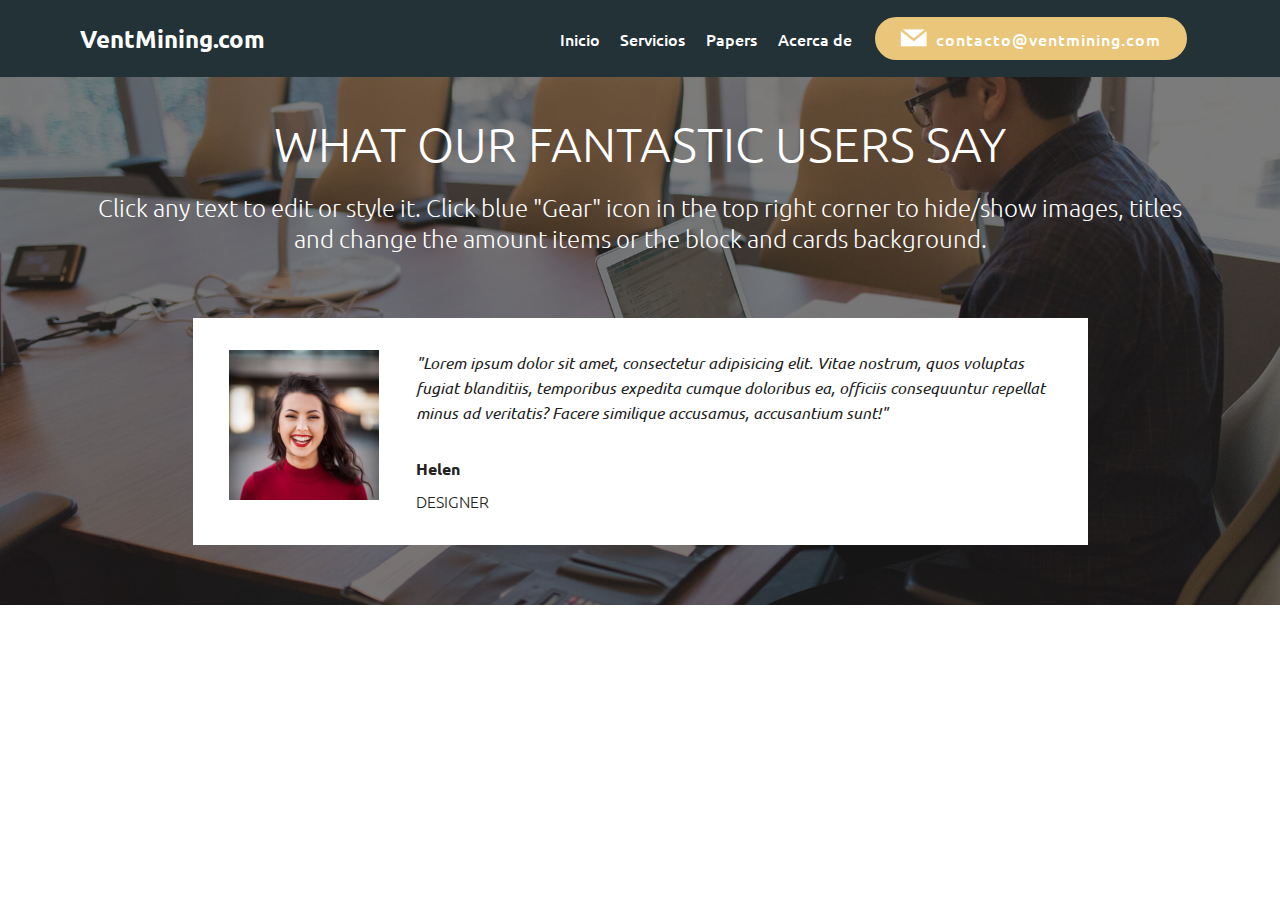
==== about.html @ c55f015b "create github pages" ====
<!DOCTYPE html>
<html  >
<head>
  <!-- Site made with Mobirise Website Builder v4.12.4, https://mobirise.com -->
  <meta charset="UTF-8">
  <meta http-equiv="X-UA-Compatible" content="IE=edge">
  <meta name="generator" content="Mobirise v4.12.4, mobirise.com">
  <meta name="viewport" content="width=device-width, initial-scale=1, minimum-scale=1">
  <link rel="shortcut icon" href="assets/images/logo2.png" type="image/x-icon">
  <meta name="description" content="Site Builder Description">
  
  
  <title>Acerca de</title>
  <link rel="stylesheet" href="assets/bootstrap/css/bootstrap.min.css">
  <link rel="stylesheet" href="assets/bootstrap/css/bootstrap-grid.min.css">
  <link rel="stylesheet" href="assets/bootstrap/css/bootstrap-reboot.min.css">
  <link rel="stylesheet" href="assets/tether/tether.min.css">
  <link rel="stylesheet" href="assets/dropdown/css/style.css">
  <link rel="stylesheet" href="assets/socicon/css/styles.css">
  <link rel="stylesheet" href="assets/theme/css/style.css">
  <link rel="preload" as="style" href="assets/mobirise/css/mbr-additional.css"><link rel="stylesheet" href="assets/mobirise/css/mbr-additional.css" type="text/css">
  
  
  
</head>
<body>
  <section class="menu cid-s4Kd18qFZy" once="menu" id="menu2-1b">

    

    <nav class="navbar navbar-expand beta-menu navbar-dropdown align-items-center navbar-toggleable-sm">
        <button class="navbar-toggler navbar-toggler-right" type="button" data-toggle="collapse" data-target="#navbarSupportedContent" aria-controls="navbarSupportedContent" aria-expanded="false" aria-label="Toggle navigation">
            <div class="hamburger">
                <span></span>
                <span></span>
                <span></span>
                <span></span>
            </div>
        </button>
        <div class="menu-logo">
            <div class="navbar-brand">
                
                <span class="navbar-caption-wrap"><a class="navbar-caption text-danger display-5" href="index.html">
                        VentMining.com</a></span>
            </div>
        </div>
        <div class="collapse navbar-collapse" id="navbarSupportedContent">
            <ul class="navbar-nav nav-dropdown" data-app-modern-menu="true"><li class="nav-item">
                    <a class="nav-link link text-white display-4" href="index.html" aria-expanded="false">
                        Inicio</a>
                </li><li class="nav-item"><a class="nav-link link text-white display-4" href="services.html" aria-expanded="false">
                        Servicios</a></li><li class="nav-item"><a class="nav-link link text-white display-4" href="page2.html" aria-expanded="false">
                        Papers</a></li><li class="nav-item"><a class="nav-link link text-white display-4" href="page3.html" aria-expanded="false">
                        Acerca de</a></li></ul>
            <div class="navbar-buttons mbr-section-btn"><a class="btn btn-sm btn-info display-4" href="mailto:cesguerrero@icloud.com"><span class="socicon socicon-mail mbr-iconfont mbr-iconfont-btn"></span>contacto@ventmining.com</a></div>
        </div>
    </nav>
</section>

<section class="engine"><a href="https://mobirise.info/s">bootstrap theme</a></section><section class="testimonials4 cid-s4YZxVuH2u" id="testimonials4-1f">

  

  <div class="mbr-overlay" style="opacity: 0.6; background-color: rgb(35, 35, 35);">
  </div>
  <div class="container">
    <h2 class="pb-3 mbr-fonts-style mbr-white align-center display-2">
        WHAT OUR FANTASTIC USERS SAY
    </h2>
    <h3 class="mbr-section-subtitle mbr-light pb-3 mbr-fonts-style mbr-white align-center display-5">
        Click any text to edit or style it. Click blue "Gear" icon in the top right corner to hide/show images, titles and change the amount items or the block and cards background.
    </h3>
    <div class="col-md-10 testimonials-container"> 
      

      
    <div class="testimonials-item">
        <div class="user row">
          <div class="col-lg-3 col-md-4">
            <div class="user_image">
              <img src="assets/images/face2.jpg">
            </div>
          </div>
          <div class="testimonials-caption col-lg-9 col-md-8">
            <div class="user_text ">
              <p class="mbr-fonts-style  display-7">
                 <em>"Lorem ipsum dolor sit amet, consectetur adipisicing elit. Vitae nostrum, quos voluptas fugiat blanditiis, temporibus expedita cumque doloribus ea, officiis consequuntur repellat minus ad veritatis? Facere similique accusamus, accusantium sunt!"</em>
              </p>
            </div>
            <div class="user_name mbr-bold mbr-fonts-style align-left pt-3 display-7">
                 Helen
            </div>
            <div class="user_desk mbr-light mbr-fonts-style align-left pt-2 display-7">
                 DESIGNER
            </div>
          </div>
        </div>
      </div></div>
  </div>
</section>


  <script src="assets/web/assets/jquery/jquery.min.js"></script>
  <script src="assets/popper/popper.min.js"></script>
  <script src="assets/bootstrap/js/bootstrap.min.js"></script>
  <script src="assets/tether/tether.min.js"></script>
  <script src="assets/smoothscroll/smooth-scroll.js"></script>
  <script src="assets/dropdown/js/nav-dropdown.js"></script>
  <script src="assets/dropdown/js/navbar-dropdown.js"></script>
  <script src="assets/touchswipe/jquery.touch-swipe.min.js"></script>
  <script src="assets/theme/js/script.js"></script>
  
  
</body>
</html>
---- assets/dropdown/css/style.css ----
.navbar-dropdown {
  left: 0;
  padding: 0;
  position: absolute;
  right: 0;
  top: 0;
  transition: all 0.45s ease;
  z-index: 1030;
  background: #282828; }
  .navbar-dropdown .navbar-logo {
    margin-right: 0.8rem;
    transition: margin 0.3s ease-in-out;
    vertical-align: middle; }
    .navbar-dropdown .navbar-logo img {
      height: 3.125rem;
      transition: all 0.3s ease-in-out; }
    .navbar-dropdown .navbar-logo.mbr-iconfont {
      font-size: 3.125rem;
      line-height: 3.125rem; }
  .navbar-dropdown .navbar-caption {
    font-weight: 700;
    white-space: normal;
    vertical-align: -4px;
    line-height: 3.125rem !important; }
    .navbar-dropdown .navbar-caption, .navbar-dropdown .navbar-caption:hover {
      color: inherit;
      text-decoration: none; }
  .navbar-dropdown .mbr-iconfont + .navbar-caption {
    vertical-align: -1px; }
  .navbar-dropdown.navbar-fixed-top {
    position: fixed; }
  .navbar-dropdown .navbar-brand span {
    vertical-align: -4px; }
  .navbar-dropdown.bg-color.transparent {
    background: none; }
  .navbar-dropdown.navbar-short .navbar-brand {
    padding: 0.625rem 0; }
    .navbar-dropdown.navbar-short .navbar-brand span {
      vertical-align: -1px; }
  .navbar-dropdown.navbar-short .navbar-caption {
    line-height: 2.375rem !important;
    vertical-align: -2px; }
  .navbar-dropdown.navbar-short .navbar-logo {
    margin-right: 0.5rem; }
    .navbar-dropdown.navbar-short .navbar-logo img {
      height: 2.375rem; }
    .navbar-dropdown.navbar-short .navbar-logo.mbr-iconfont {
      font-size: 2.375rem;
      line-height: 2.375rem; }
  .navbar-dropdown.navbar-short .mbr-table-cell {
    height: 3.625rem; }
  .navbar-dropdown .navbar-close {
    left: 0.6875rem;
    position: fixed;
    top: 0.75rem;
    z-index: 1000; }
  .navbar-dropdown .hamburger-icon {
    content: "";
    display: inline-block;
    vertical-align: middle;
    width: 16px;
    -webkit-box-shadow: 0 -6px 0 1px #282828,0 0 0 1px #282828,0 6px 0 1px #282828;
    -moz-box-shadow: 0 -6px 0 1px #282828,0 0 0 1px #282828,0 6px 0 1px #282828;
    box-shadow: 0 -6px 0 1px #282828,0 0 0 1px #282828,0 6px 0 1px #282828; }

.dropdown-menu .dropdown-toggle[data-toggle="dropdown-submenu"]::after {
  border-bottom: 0.35em solid transparent;
  border-left: 0.35em solid;
  border-right: 0;
  border-top: 0.35em solid transparent;
  margin-left: 0.3rem; }

.dropdown-menu .dropdown-item:focus {
  outline: 0; }

.nav-dropdown {
  font-size: 0.75rem;
  font-weight: 500;
  height: auto !important; }
  .nav-dropdown .nav-btn {
    padding-left: 1rem; }
  .nav-dropdown .link {
    margin: .667em 1.667em;
    font-weight: 500;
    padding: 0;
    transition: color .2s ease-in-out; }
    .nav-dropdown .link.dropdown-toggle {
      margin-right: 2.583em; }
      .nav-dropdown .link.dropdown-toggle::after {
        margin-left: .25rem;
        border-top: 0.35em solid;
        border-right: 0.35em solid transparent;
        border-left: 0.35em solid transparent;
        border-bottom: 0; }
      .nav-dropdown .link.dropdown-toggle[aria-expanded="true"] {
        margin: 0;
        padding: 0.667em 3.263em  0.667em 1.667em; }
  .nav-dropdown .link::after,
  .nav-dropdown .dropdown-item::after {
    color: inherit; }
  .nav-dropdown .btn {
    font-size: 0.75rem;
    font-weight: 700;
    letter-spacing: 0;
    margin-bottom: 0;
    padding-left: 1.25rem;
    padding-right: 1.25rem; }
  .nav-dropdown .dropdown-menu {
    border-radius: 0;
    border: 0;
    left: 0;
    margin: 0;
    padding-bottom: 1.25rem;
    padding-top: 1.25rem;
    position: relative; }
  .nav-dropdown .dropdown-submenu {
    margin-left: 0.125rem;
    top: 0; }
  .nav-dropdown .dropdown-item {
    font-weight: 500;
    line-height: 2;
    padding: 0.3846em 4.615em 0.3846em 1.5385em;
    position: relative;
    transition: color .2s ease-in-out, background-color .2s ease-in-out; }
    .nav-dropdown .dropdown-item::after {
      margin-top: -0.3077em;
      position: absolute;
      right: 1.1538em;
      top: 50%; }
    .nav-dropdown .dropdown-item:focus, .nav-dropdown .dropdown-item:hover {
      background: none; }

@media (max-width: 767px) {
  .nav-dropdown.navbar-toggleable-sm {
    bottom: 0;
    display: none;
    left: 0;
    overflow-x: hidden;
    position: fixed;
    top: 0;
    transform: translateX(-100%);
    -ms-transform: translateX(-100%);
    -webkit-transform: translateX(-100%);
    width: 18.75rem;
    z-index: 999; } }
.nav-dropdown.navbar-toggleable-xl {
  bottom: 0;
  display: none;
  left: 0;
  overflow-x: hidden;
  position: fixed;
  top: 0;
  transform: translateX(-100%);
  -ms-transform: translateX(-100%);
  -webkit-transform: translateX(-100%);
  width: 18.75rem;
  z-index: 999; }

.nav-dropdown-sm {
  display: block !important;
  overflow-x: hidden;
  overflow: auto;
  padding-top: 3.875rem; }
  .nav-dropdown-sm::after {
    content: "";
    display: block;
    height: 3rem;
    width: 100%; }
  .nav-dropdown-sm.collapse.in ~ .navbar-close {
    display: block !important; }
  .nav-dropdown-sm.collapsing, .nav-dropdown-sm.collapse.in {
    transform: translateX(0);
    -ms-transform: translateX(0);
    -webkit-transform: translateX(0);
    transition: all 0.25s ease-out;
    -webkit-transition: all 0.25s ease-out;
    background: #282828; }
  .nav-dropdown-sm.collapsing[aria-expanded="false"] {
    transform: translateX(-100%);
    -ms-transform: translateX(-100%);
    -webkit-transform: translateX(-100%); }
  .nav-dropdown-sm .nav-item {
    display: block;
    margin-left: 0 !important;
    padding-left: 0; }
  .nav-dropdown-sm .link,
  .nav-dropdown-sm .dropdown-item {
    border-top: 1px dotted rgba(255, 255, 255, 0.1);
    font-size: 0.8125rem;
    line-height: 1.6;
    margin: 0 !important;
    padding: 0.875rem 2.4rem 0.875rem 1.5625rem !important;
    position: relative;
    white-space: normal; }
    .nav-dropdown-sm .link:focus, .nav-dropdown-sm .link:hover,
    .nav-dropdown-sm .dropdown-item:focus,
    .nav-dropdown-sm .dropdown-item:hover {
      background: rgba(0, 0, 0, 0.2) !important;
      color: #c0a375; }
  .nav-dropdown-sm .nav-btn {
    position: relative;
    padding: 1.5625rem 1.5625rem 0 1.5625rem; }
    .nav-dropdown-sm .nav-btn::before {
      border-top: 1px dotted rgba(255, 255, 255, 0.1);
      content: "";
      left: 0;
      position: absolute;
      top: 0;
      width: 100%; }
    .nav-dropdown-sm .nav-btn + .nav-btn {
      padding-top: 0.625rem; }
      .nav-dropdown-sm .nav-btn + .nav-btn::before {
        display: none; }
  .nav-dropdown-sm .btn {
    padding: 0.625rem 0; }
  .nav-dropdown-sm .dropdown-toggle[data-toggle="dropdown-submenu"]::after {
    margin-left: .25rem;
    border-top: 0.35em solid;
    border-right: 0.35em solid transparent;
    border-left: 0.35em solid transparent;
    border-bottom: 0; }
  .nav-dropdown-sm .dropdown-toggle[data-toggle="dropdown-submenu"][aria-expanded="true"]::after {
    border-top: 0;
    border-right: 0.35em solid transparent;
    border-left: 0.35em solid transparent;
    border-bottom: 0.35em solid; }
  .nav-dropdown-sm .dropdown-menu {
    margin: 0;
    padding: 0;
    position: relative;
    top: 0;
    left: 0;
    width: 100%;
    border: 0;
    float: none;
    border-radius: 0;
    background: none; }
  .nav-dropdown-sm .dropdown-submenu {
    left: 100%;
    margin-left: 0.125rem;
    margin-top: -1.25rem;
    top: 0; }

.navbar-toggleable-sm .nav-dropdown .dropdown-menu {
  position: absolute; }

.navbar-toggleable-sm .nav-dropdown .dropdown-submenu {
  left: 100%;
  margin-left: 0.125rem;
  margin-top: -1.25rem;
  top: 0; }

.navbar-toggleable-sm.opened .nav-dropdown .dropdown-menu {
  position: relative; }

.navbar-toggleable-sm.opened .nav-dropdown .dropdown-submenu {
  left: 0;
  margin-left: 00rem;
  margin-top: 0rem;
  top: 0; }

.is-builder .nav-dropdown.collapsing {
  transition: none !important; }

/*# sourceMappingURL=style.css.map */
---- assets/socicon/css/styles.css ----
@charset "UTF-8";

@font-face {
  font-family: 'Socicon';
  src:  url('../fonts/socicon.eot');
  src:  url('../fonts/socicon.eot?#iefix') format('embedded-opentype'),
    url('../fonts/socicon.woff2') format('woff2'),
    url('../fonts/socicon.ttf') format('truetype'),
    url('../fonts/socicon.woff') format('woff'),
    url('../fonts/socicon.svg#socicon') format('svg');
  font-weight: normal;
  font-style: normal;
}

[data-icon]:before {
  font-family: "socicon" !important;
  content: attr(data-icon);
  font-style: normal !important;
  font-weight: normal !important;
  font-variant: normal !important;
  text-transform: none !important;
  speak: none;
  line-height: 1;
  -webkit-font-smoothing: antialiased;
  -moz-osx-font-smoothing: grayscale;
}

[class^="socicon-"], [class*=" socicon-"] {
  /* use !important to prevent issues with browser extensions that change fonts */
  font-family: 'Socicon' !important;
  speak: none;
  font-style: normal;
  font-weight: normal;
  font-variant: normal;
  text-transform: none;
  line-height: 1;

  /* Better Font Rendering =========== */
  -webkit-font-smoothing: antialiased;
  -moz-osx-font-smoothing: grayscale;
}

.socicon-eitaa:before {
  content: "\e97c";
}
.socicon-soroush:before {
  content: "\e97d";
}
.socicon-bale:before {
  content: "\e97e";
}
.socicon-zazzle:before {
  content: "\e97b";
}
.socicon-society6:before {
  content: "\e97a";
}
.socicon-redbubble:before {
  content: "\e979";
}
.socicon-avvo:before {
  content: "\e978";
}
.socicon-stitcher:before {
  content: "\e977";
}
.socicon-googlehangouts:before {
  content: "\e974";
}
.socicon-dlive:before {
  content: "\e975";
}
.socicon-vsco:before {
  content: "\e976";
}
.socicon-flipboard:before {
  content: "\e973";
}
.socicon-ubuntu:before {
  content: "\e958";
}
.socicon-artstation:before {
  content: "\e959";
}
.socicon-invision:before {
  content: "\e95a";
}
.socicon-torial:before {
  content: "\e95b";
}
.socicon-collectorz:before {
  content: "\e95c";
}
.socicon-seenthis:before {
  content: "\e95d";
}
.socicon-googleplaymusic:before {
  content: "\e95e";
}
.socicon-debian:before {
  content: "\e95f";
}
.socicon-filmfreeway:before {
  content: "\e960";
}
.socicon-gnome:before {
  content: "\e961";
}
.socicon-itchio:before {
  content: "\e962";
}
.socicon-jamendo:before {
  content: "\e963";
}
.socicon-mix:before {
  content: "\e964";
}
.socicon-sharepoint:before {
  content: "\e965";
}
.socicon-tinder:before {
  content: "\e966";
}
.socicon-windguru:before {
  content: "\e967";
}
.socicon-cdbaby:before {
  content: "\e968";
}
.socicon-elementaryos:before {
  content: "\e969";
}
.socicon-stage32:before {
  content: "\e96a";
}
.socicon-tiktok:before {
  content: "\e96b";
}
.socicon-gitter:before {
  content: "\e96c";
}
.socicon-letterboxd:before {
  content: "\e96d";
}
.socicon-threema:before {
  content: "\e96e";
}
.socicon-splice:before {
  content: "\e96f";
}
.socicon-metapop:before {
  content: "\e970";
}
.socicon-naver:before {
  content: "\e971";
}
.socicon-remote:before {
  content: "\e972";
}
.socicon-internet:before {
  content: "\e957";
}
.socicon-moddb:before {
  content: "\e94b";
}
.socicon-indiedb:before {
  content: "\e94c";
}
.socicon-traxsource:before {
  content: "\e94d";
}
.socicon-gamefor:before {
  content: "\e94e";
}
.socicon-pixiv:before {
  content: "\e94f";
}
.socicon-myanimelist:before {
  content: "\e950";
}
.socicon-blackberry:before {
  content: "\e951";
}
.socicon-wickr:before {
  content: "\e952";
}
.socicon-spip:before {
  content: "\e953";
}
.socicon-napster:before {
  content: "\e954";
}
.socicon-beatport:before {
  content: "\e955";
}
.socicon-hackerone:before {
  content: "\e956";
}
.socicon-hackernews:before {
  content: "\e946";
}
.socicon-smashwords:before {
  content: "\e947";
}
.socicon-kobo:before {
  content: "\e948";
}
.socicon-bookbub:before {
  content: "\e949";
}
.socicon-mailru:before {
  content: "\e94a";
}
.socicon-gitlab:before {
  content: "\e945";
}
.socicon-instructables:before {
  content: "\e944";
}
.socicon-portfolio:before {
  content: "\e943";
}
.socicon-codered:before {
  content: "\e940";
}
.socicon-origin:before {
  content: "\e941";
}
.socicon-nextdoor:before {
  content: "\e942";
}
.socicon-udemy:before {
  content: "\e93f";
}
.socicon-livemaster:before {
  content: "\e93e";
}
.socicon-crunchbase:before {
  content: "\e93b";
}
.socicon-homefy:before {
  content: "\e93c";
}
.socicon-calendly:before {
  content: "\e93d";
}
.socicon-realtor:before {
  content: "\e90f";
}
.socicon-tidal:before {
  content: "\e910";
}
.socicon-qobuz:before {
  content: "\e911";
}
.socicon-natgeo:before {
  content: "\e912";
}
.socicon-mastodon:before {
  content: "\e913";
}
.socicon-unsplash:before {
  content: "\e914";
}
.socicon-homeadvisor:before {
  content: "\e915";
}
.socicon-angieslist:before {
  content: "\e916";
}
.socicon-codepen:before {
  content: "\e917";
}
.socicon-slack:before {
  content: "\e918";
}
.socicon-openaigym:before {
  content: "\e919";
}
.socicon-logmein:before {
  content: "\e91a";
}
.socicon-fiverr:before {
  content: "\e91b";
}
.socicon-gotomeeting:before {
  content: "\e91c";
}
.socicon-aliexpress:before {
  content: "\e91d";
}
.socicon-guru:before {
  content: "\e91e";
}
.socicon-appstore:before {
  content: "\e91f";
}
.socicon-homes:before {
  content: "\e920";
}
.socicon-zoom:before {
  content: "\e921";
}
.socicon-alibaba:before {
  content: "\e922";
}
.socicon-craigslist:before {
  content: "\e923";
}
.socicon-wix:before {
  content: "\e924";
}
.socicon-redfin:before {
  content: "\e925";
}
.socicon-googlecalendar:before {
  content: "\e926";
}
.socicon-shopify:before {
  content: "\e927";
}
.socicon-freelancer:before {
  content: "\e928";
}
.socicon-seedrs:before {
  content: "\e929";
}
.socicon-bing:before {
  content: "\e92a";
}
.socicon-doodle:before {
  content: "\e92b";
}
.socicon-bonanza:before {
  content: "\e92c";
}
.socicon-squarespace:before {
  content: "\e92d";
}
.socicon-toptal:before {
  content: "\e92e";
}
.socicon-gust:before {
  content: "\e92f";
}
.socicon-ask:before {
  content: "\e930";
}
.socicon-trulia:before {
  content: "\e931";
}
.socicon-loomly:before {
  content: "\e932";
}
.socicon-ghost:before {
  content: "\e933";
}
.socicon-upwork:before {
  content: "\e934";
}
.socicon-fundable:before {
  content: "\e935";
}
.socicon-booking:before {
  content: "\e936";
}
.socicon-googlemaps:before {
  content: "\e937";
}
.socicon-zillow:before {
  content: "\e938";
}
.socicon-niconico:before {
  content: "\e939";
}
.socicon-toneden:before {
  content: "\e93a";
}
.socicon-augment:before {
  content: "\e908";
}
.socicon-bitbucket:before {
  content: "\e909";
}
.socicon-fyuse:before {
  content: "\e90a";
}
.socicon-yt-gaming:before {
  content: "\e90b";
}
.socicon-sketchfab:before {
  content: "\e90c";
}
.socicon-mobcrush:before {
  content: "\e90d";
}
.socicon-microsoft:before {
  content: "\e90e";
}
.socicon-pandora:before {
  content: "\e907";
}
.socicon-messenger:before {
  content: "\e906";
}
.socicon-gamewisp:before {
  content: "\e905";
}
.socicon-bloglovin:before {
  content: "\e904";
}
.socicon-tunein:before {
  content: "\e903";
}
.socicon-gamejolt:before {
  content: "\e901";
}
.socicon-trello:before {
  content: "\e902";
}
.socicon-spreadshirt:before {
  content: "\e900";
}
.socicon-500px:before {
  content: "\e000";
}
.socicon-8tracks:before {
  content: "\e001";
}
.socicon-airbnb:before {
  content: "\e002";
}
.socicon-alliance:before {
  content: "\e003";
}
.socicon-amazon:before {
  content: "\e004";
}
.socicon-amplement:before {
  content: "\e005";
}
.socicon-android:before {
  content: "\e006";
}
.socicon-angellist:before {
  content: "\e007";
}
.socicon-apple:before {
  content: "\e008";
}
.socicon-appnet:before {
  content: "\e009";
}
.socicon-baidu:before {
  content: "\e00a";
}
.socicon-bandcamp:before {
  content: "\e00b";
}
.socicon-battlenet:before {
  content: "\e00c";
}
.socicon-mixer:before {
  content: "\e00d";
}
.socicon-bebee:before {
  content: "\e00e";
}
.socicon-bebo:before {
  content: "\e00f";
}
.socicon-behance:before {
  content: "\e010";
}
.socicon-blizzard:before {
  content: "\e011";
}
.socicon-blogger:before {
  content: "\e012";
}
.socicon-buffer:before {
  content: "\e013";
}
.socicon-chrome:before {
  content: "\e014";
}
.socicon-coderwall:before {
  content: "\e015";
}
.socicon-curse:before {
  content: "\e016";
}
.socicon-dailymotion:before {
  content: "\e017";
}
.socicon-deezer:before {
  content: "\e018";
}
.socicon-delicious:before {
  content: "\e019";
}
.socicon-deviantart:before {
  content: "\e01a";
}
.socicon-diablo:before {
  content: "\e01b";
}
.socicon-digg:before {
  content: "\e01c";
}
.socicon-discord:before {
  content: "\e01d";
}
.socicon-disqus:before {
  content: "\e01e";
}
.socicon-douban:before {
  content: "\e01f";
}
.socicon-draugiem:before {
  content: "\e020";
}
.socicon-dribbble:before {
  content: "\e021";
}
.socicon-drupal:before {
  content: "\e022";
}
.socicon-ebay:before {
  content: "\e023";
}
.socicon-ello:before {
  content: "\e024";
}
.socicon-endomodo:before {
  content: "\e025";
}
.socicon-envato:before {
  content: "\e026";
}
.socicon-etsy:before {
  content: "\e027";
}
.socicon-facebook:before {
  content: "\e028";
}
.socicon-feedburner:before {
  content: "\e029";
}
.socicon-filmweb:before {
  content: "\e02a";
}
.socicon-firefox:before {
  content: "\e02b";
}
.socicon-flattr:before {
  content: "\e02c";
}
.socicon-flickr:before {
  content: "\e02d";
}
.socicon-formulr:before {
  content: "\e02e";
}
.socicon-forrst:before {
  content: "\e02f";
}
.socicon-foursquare:before {
  content: "\e030";
}
.socicon-friendfeed:before {
  content: "\e031";
}
.socicon-github:before {
  content: "\e032";
}
.socicon-goodreads:before {
  content: "\e033";
}
.socicon-google:before {
  content: "\e034";
}
.socicon-googlescholar:before {
  content: "\e035";
}
.socicon-googlegroups:before {
  content: "\e036";
}
.socicon-googlephotos:before {
  content: "\e037";
}
.socicon-googleplus:before {
  content: "\e038";
}
.socicon-grooveshark:before {
  content: "\e039";
}
.socicon-hackerrank:before {
  content: "\e03a";
}
.socicon-hearthstone:before {
  content: "\e03b";
}
.socicon-hellocoton:before {
  content: "\e03c";
}
.socicon-heroes:before {
  content: "\e03d";
}
.socicon-smashcast:before {
  content: "\e03e";
}
.socicon-horde:before {
  content: "\e03f";
}
.socicon-houzz:before {
  content: "\e040";
}
.socicon-icq:before {
  content: "\e041";
}
.socicon-identica:before {
  content: "\e042";
}
.socicon-imdb:before {
  content: "\e043";
}
.socicon-instagram:before {
  content: "\e044";
}
.socicon-issuu:before {
  content: "\e045";
}
.socicon-istock:before {
  content: "\e046";
}
.socicon-itunes:before {
  content: "\e047";
}
.socicon-keybase:before {
  content: "\e048";
}
.socicon-lanyrd:before {
  content: "\e049";
}
.socicon-lastfm:before {
  content: "\e04a";
}
.socicon-line:before {
  content: "\e04b";
}
.socicon-linkedin:before {
  content: "\e04c";
}
.socicon-livejournal:before {
  content: "\e04d";
}
.socicon-lyft:before {
  content: "\e04e";
}
.socicon-macos:before {
  content: "\e04f";
}
.socicon-mail:before {
  content: "\e050";
}
.socicon-medium:before {
  content: "\e051";
}
.socicon-meetup:before {
  content: "\e052";
}
.socicon-mixcloud:before {
  content: "\e053";
}
.socicon-modelmayhem:before {
  content: "\e054";
}
.socicon-mumble:before {
  content: "\e055";
}
.socicon-myspace:before {
  content: "\e056";
}
.socicon-newsvine:before {
  content: "\e057";
}
.socicon-nintendo:before {
  content: "\e058";
}
.socicon-npm:before {
  content: "\e059";
}
.socicon-odnoklassniki:before {
  content: "\e05a";
}
.socicon-openid:before {
  content: "\e05b";
}
.socicon-opera:before {
  content: "\e05c";
}
.socicon-outlook:before {
  content: "\e05d";
}
.socicon-overwatch:before {
  content: "\e05e";
}
.socicon-patreon:before {
  content: "\e05f";
}
.socicon-paypal:before {
  content: "\e060";
}
.socicon-periscope:before {
  content: "\e061";
}
.socicon-persona:before {
  content: "\e062";
}
.socicon-pinterest:before {
  content: "\e063";
}
.socicon-play:before {
  content: "\e064";
}
.socicon-player:before {
  content: "\e065";
}
.socicon-playstation:before {
  content: "\e066";
}
.socicon-pocket:before {
  content: "\e067";
}
.socicon-qq:before {
  content: "\e068";
}
.socicon-quora:before {
  content: "\e069";
}
.socicon-raidcall:before {
  content: "\e06a";
}
.socicon-ravelry:before {
  content: "\e06b";
}
.socicon-reddit:before {
  content: "\e06c";
}
.socicon-renren:before {
  content: "\e06d";
}
.socicon-researchgate:before {
  content: "\e06e";
}
.socicon-residentadvisor:before {
  content: "\e06f";
}
.socicon-reverbnation:before {
  content: "\e070";
}
.socicon-rss:before {
  content: "\e071";
}
.socicon-sharethis:before {
  content: "\e072";
}
.socicon-skype:before {
  content: "\e073";
}
.socicon-slideshare:before {
  content: "\e074";
}
.socicon-smugmug:before {
  content: "\e075";
}
.socicon-snapchat:before {
  content: "\e076";
}
.socicon-songkick:before {
  content: "\e077";
}
.socicon-soundcloud:before {
  content: "\e078";
}
.socicon-spotify:before {
  content: "\e079";
}
.socicon-stackexchange:before {
  content: "\e07a";
}
.socicon-stackoverflow:before {
  content: "\e07b";
}
.socicon-starcraft:before {
  content: "\e07c";
}
.socicon-stayfriends:before {
  content: "\e07d";
}
.socicon-steam:before {
  content: "\e07e";
}
.socicon-storehouse:before {
  content: "\e07f";
}
.socicon-strava:before {
  content: "\e080";
}
.socicon-streamjar:before {
  content: "\e081";
}
.socicon-stumbleupon:before {
  content: "\e082";
}
.socicon-swarm:before {
  content: "\e083";
}
.socicon-teamspeak:before {
  content: "\e084";
}
.socicon-teamviewer:before {
  content: "\e085";
}
.socicon-technorati:before {
  content: "\e086";
}
.socicon-telegram:before {
  content: "\e087";
}
.socicon-tripadvisor:before {
  content: "\e088";
}
.socicon-tripit:before {
  content: "\e089";
}
.socicon-triplej:before {
  content: "\e08a";
}
.socicon-tumblr:before {
  content: "\e08b";
}
.socicon-twitch:before {
  content: "\e08c";
}
.socicon-twitter:before {
  content: "\e08d";
}
.socicon-uber:before {
  content: "\e08e";
}
.socicon-ventrilo:before {
  content: "\e08f";
}
.socicon-viadeo:before {
  content: "\e090";
}
.socicon-viber:before {
  content: "\e091";
}
.socicon-viewbug:before {
  content: "\e092";
}
.socicon-vimeo:before {
  content: "\e093";
}
.socicon-vine:before {
  content: "\e094";
}
.socicon-vkontakte:before {
  content: "\e095";
}
.socicon-warcraft:before {
  content: "\e096";
}
.socicon-wechat:before {
  content: "\e097";
}
.socicon-weibo:before {
  content: "\e098";
}
.socicon-whatsapp:before {
  content: "\e099";
}
.socicon-wikipedia:before {
  content: "\e09a";
}
.socicon-windows:before {
  content: "\e09b";
}
.socicon-wordpress:before {
  content: "\e09c";
}
.socicon-wykop:before {
  content: "\e09d";
}
.socicon-xbox:before {
  content: "\e09e";
}
.socicon-xing:before {
  content: "\e09f";
}
.socicon-yahoo:before {
  content: "\e0a0";
}
.socicon-yammer:before {
  content: "\e0a1";
}
.socicon-yandex:before {
  content: "\e0a2";
}
.socicon-yelp:before {
  content: "\e0a3";
}
.socicon-younow:before {
  content: "\e0a4";
}
.socicon-youtube:before {
  content: "\e0a5";
}
.socicon-zapier:before {
  content: "\e0a6";
}
.socicon-zerply:before {
  content: "\e0a7";
}
.socicon-zomato:before {
  content: "\e0a8";
}
.socicon-zynga:before {
  content: "\e0a9";
}
---- assets/theme/css/style.css ----
/*!
 * Mobirise v4 theme (https://mobirise.com/)
 * Copyright 2017 Mobirise
 */
section {
  background-color: #eeeeee;
}

.form-control:focus {
  box-shadow: none;
}

:focus {
  outline: none;
}

body {
  font-style: normal;
  line-height: 1.5;
}

section,
.container,
.container-fluid {
  position: relative;
  word-wrap: break-word;
}

a.mbr-iconfont:hover {
  text-decoration: none;
}

.article .lead p,
.article .lead ul,
.article .lead ol,
.article .lead pre,
.article .lead blockquote {
  margin-bottom: 0;
}

ul,
ol,
pre,
blockquote {
  margin-bottom: 2.3125rem;
}

pre {
  background: #f4f4f4;
  padding: 10px 24px;
  white-space: pre-wrap;
}

.inactive {
  -webkit-user-select: none;
  -moz-user-select: none;
  -ms-user-select: none;
  user-select: none;
  pointer-events: none;
  -webkit-user-drag: none;
  user-drag: none;
}

.mbr-section__comments .row {
  justify-content: center;
  -webkit-justify-content: center;
}

a {
  font-style: normal;
  font-weight: 400;
  cursor: pointer;
}

a, a:hover {
  text-decoration: none;
}

figure {
  margin-bottom: 0;
}

body {
  color: #232323;
}

h1,
h2,
h3,
h4,
h5,
h6,
.h1,
.h2,
.h3,
.h4,
.h5,
.h6,
.display-1,
.display-2,
.display-3,
.display-4 {
  line-height: 1;
  word-break: break-word;
  word-wrap: break-word;
}

.mbr-section-title {
  font-style: normal;
  line-height: 1.2;
}

.mbr-section-subtitle {
  line-height: 1.3;
}

.mbr-text {
  font-style: normal;
  line-height: 1.6;
}

b,
strong {
  font-weight: bold;
}

blockquote {
  padding: 10px 0 10px 20px;
  position: relative;
  border-left: 2px solid;
  border-color: #ff3366;
}

input:-webkit-autofill, input:-webkit-autofill:hover, input:-webkit-autofill:focus, input:-webkit-autofill:active {
  transition-delay: 9999s;
  transition-property: background-color, color;
}

textarea[type='hidden'] {
  display: none;
}

body {
  position: relative;
}

section {
  background-position: 50% 50%;
  background-repeat: no-repeat;
  background-size: cover;
}

section .mbr-background-video,
section .mbr-background-video-preview {
  position: absolute;
  bottom: 0;
  left: 0;
  right: 0;
  top: 0;
}

.hidden {
  visibility: hidden;
}

.mbr-z-index20 {
  z-index: 20;
}

/*! Base colors */
.mbr-white {
  color: #ffffff;
}

.mbr-black {
  color: #000000;
}

.mbr-bg-white {
  background-color: #ffffff;
}

.mbr-bg-black {
  background-color: #000000;
}

/*! Text-aligns */
.align-left {
  text-align: left;
}

.align-center {
  text-align: center;
}

.align-right {
  text-align: right;
}

@media (max-width: 767px) {
  .align-left,
  .align-center,
  .align-right,
  .mbr-section-btn,
  .mbr-section-title {
    text-align: center;
  }
}

/*! Font-weight  */
.mbr-light {
  font-weight: 300;
}

.mbr-regular {
  font-weight: 400;
}

.mbr-semibold {
  font-weight: 500;
}

.mbr-bold {
  font-weight: 700;
}

/*! Media  */
.media-size-item {
  -moz-flex: 1 1 auto;
  -o-flex: 1 1 auto;
  flex: 1 1 auto;
}

.media-content {
  flex-basis: 100%;
}

.media-container-row {
  display: flex;
  flex-direction: row;
  flex-wrap: wrap;
  justify-content: center;
  align-content: center;
  align-items: start;
}

.media-container-row .media-size-item {
  width: 400px;
}

.media-container-column {
  display: flex;
  flex-direction: column;
  flex-wrap: wrap;
  justify-content: center;
  align-content: center;
  align-items: stretch;
}

.media-container-column > * {
  width: 100%;
}

@media (min-width: 992px) {
  .media-container-row {
    flex-wrap: nowrap;
  }
}

figure {
  overflow: hidden;
}

figure[mbr-media-size] {
  transition: width 0.1s;
}

.mbr-figure img,
.mbr-figure iframe {
  display: block;
  width: 100%;
}

.card {
  background-color: transparent;
  border: none;
}

.card-box {
  width: 100%;
}

.card-img {
  text-align: center;
  flex-shrink: 0;
  -webkit-flex-shrink: 0;
}

.media {
  max-width: 100%;
  margin: 0 auto;
}

.mbr-figure {
  -ms-grid-row-align: center;
  align-self: center;
}

.media-container > div {
  max-width: 100%;
}

.mbr-figure img,
.card-img img {
  width: 100%;
}

@media (max-width: 991px) {
  .media-size-item {
    width: auto !important;
  }
  .media {
    width: auto;
  }
  .mbr-figure {
    width: 100% !important;
  }
}

/*! Buttons */
.btn {
  font-weight: 500;
  border-width: 2px;
  font-style: normal;
  letter-spacing: 1px;
  margin: .4rem .8rem;
  white-space: normal;
  transition: all .3s ease-in-out;
  display: inline-flex;
  align-items: center;
  justify-content: center;
  word-break: break-word;
  -webkit-align-items: center;
  -webkit-justify-content: center;
  display: -webkit-inline-flex;
}

.btn-sm {
  font-weight: 500;
  letter-spacing: 1px;
  transition: all .3s ease-in-out;
}

.btn-md {
  font-weight: 500;
  letter-spacing: 1px;
  margin: .4rem .8rem !important;
  transition: all .3s ease-in-out;
}

.btn-lg {
  font-weight: 500;
  letter-spacing: 1px;
  margin: .4rem .8rem !important;
  transition: all .3s ease-in-out;
}

.mbr-section-btn {
  margin-left: -0.25rem;
  margin-right: -0.25rem;
  font-size: 0;
}

nav .mbr-section-btn {
  margin-left: 0rem;
  margin-right: 0rem;
}

.btn-form {
  border-radius: 0;
}

.btn-form:hover {
  cursor: pointer;
}

/*! Btn icon margin */
.btn .mbr-iconfont,
.btn.btn-sm .mbr-iconfont {
  cursor: pointer;
  margin-right: 0.5rem;
}

.btn.btn-md .mbr-iconfont,
.btn.btn-md .mbr-iconfont {
  margin-right: 0.8rem;
}

.mbr-regular {
  font-weight: 400;
}

.mbr-semibold {
  font-weight: 500;
}

.mbr-bold {
  font-weight: 700;
}

[type='submit'] {
  -webkit-appearance: none;
}

/*! Full-screen */
.mbr-fullscreen .mbr-overlay {
  min-height: 100vh;
}

.mbr-fullscreen {
  display: flex;
  display: -moz-flex;
  display: -ms-flex;
  display: -o-flex;
  align-items: center;
  -webkit-align-items: center;
  min-height: 100vh;
  padding-top: 3rem;
  padding-bottom: 3rem;
}

/*! Map */
.map {
  height: 25rem;
  position: relative;
}

.map iframe {
  width: 100%;
  height: 100%;
}

.mbr-overlay {
  background-color: #000;
  bottom: 0;
  left: 0;
  opacity: .5;
  position: absolute;
  right: 0;
  top: 0;
  z-index: 0;
  pointer-events: none;
}

/* Form */
blockquote {
  font-style: italic;
  padding: 10px 0 10px 20px;
  font-size: 1.09rem;
  position: relative;
  border-width: 3px;
}

.form-control {
  background-color: #f5f5f5;
  box-shadow: none;
  color: #565656;
  line-height: 1.43;
  min-height: 3.5em;
  padding: 1.07em .5em;
}

.form-control, .form-control:focus {
  border: 1px solid #e8e8e8;
}

.form-active .form-control:invalid {
  border-color: red;
}

.form-control-label {
  position: relative;
  cursor: pointer;
  margin-bottom: .357em;
  padding: 0;
}

.alert {
  color: #ffffff;
  border-radius: 0;
  border: 0;
  font-size: .875rem;
  line-height: 1.5;
  margin-bottom: 1.875rem;
  padding: 1.25rem;
  position: relative;
}

.alert.alert-form::after {
  background-color: inherit;
  bottom: -7px;
  content: "";
  display: block;
  height: 14px;
  left: 50%;
  margin-left: -7px;
  position: absolute;
  transform: rotate(45deg);
  width: 14px;
  -webkit-transform: rotate(45deg);
}

.form-asterisk {
  font-family: initial;
  position: absolute;
  top: -2px;
  font-weight: normal;
}

/*! Scroll to top arrow */
#scrollToTop a i:before {
  content: '';
  position: absolute;
  height: 40%;
  top: 25%;
  background: #fff;
  width: 2px;
  left: calc(50% - 1px);
}

#scrollToTop a i:after {
  content: '';
  position: absolute;
  display: block;
  border-top: 2px solid #fff;
  border-right: 2px solid #fff;
  width: 40%;
  height: 40%;
  left: 30%;
  bottom: 30%;
  transform: rotate(135deg);
  -webkit-transform: rotate(135deg);
}

.mbr-arrow-up {
  bottom: 25px;
  right: 90px;
  position: fixed;
  text-align: right;
  z-index: 5000;
  color: #ffffff;
  font-size: 32px;
  transform: rotate(180deg);
  -webkit-transform: rotate(180deg);
}

.mbr-arrow-up a {
  background: rgba(0, 0, 0, 0.2);
  border-radius: 3px;
  color: #fff;
  display: inline-block;
  height: 60px;
  width: 60px;
  outline-style: none !important;
  position: relative;
  text-decoration: none;
  transition: all 0.3s ease-in-out;
  cursor: pointer;
  text-align: center;
}

.mbr-arrow-up a:hover {
  background-color: rgba(0, 0, 0, 0.4);
}

.mbr-arrow-up a i {
  line-height: 60px;
}

.mbr-arrow-up-icon {
  display: block;
  color: #fff;
}

.mbr-arrow-up-icon::before {
  content: '\203a';
  display: inline-block;
  font-family: serif;
  font-size: 32px;
  line-height: 1;
  font-style: normal;
  position: relative;
  top: 6px;
  left: -4px;
  -webkit-transform: rotate(-90deg);
  transform: rotate(-90deg);
}

/*! Arrow Down */
.mbr-arrow {
  position: absolute;
  bottom: 45px;
  left: 50%;
  width: 60px;
  height: 60px;
  cursor: pointer;
  background-color: rgba(80, 80, 80, 0.5);
  border-radius: 50%;
  -webkit-transform: translateX(-50%);
  transform: translateX(-50%);
}

.mbr-arrow > a {
  display: inline-block;
  text-decoration: none;
  outline-style: none;
  -webkit-animation: arrowdown 1.7s ease-in-out infinite;
  animation: arrowdown 1.7s ease-in-out infinite;
}

.mbr-arrow > a > i {
  position: absolute;
  top: -2px;
  left: 15px;
  font-size: 2rem;
}

@keyframes arrowdown {
  0% {
    transform: translateY(0px);
    -webkit-transform: translateY(0px);
  }
  50% {
    transform: translateY(-5px);
    -webkit-transform: translateY(-5px);
  }
  100% {
    transform: translateY(0px);
    -webkit-transform: translateY(0px);
  }
}

@-webkit-keyframes arrowdown {
  0% {
    transform: translateY(0px);
    -webkit-transform: translateY(0px);
  }
  50% {
    transform: translateY(-5px);
    -webkit-transform: translateY(-5px);
  }
  100% {
    transform: translateY(0px);
    -webkit-transform: translateY(0px);
  }
}

@media (max-width: 500px) {
  .mbr-arrow-up {
    left: 50%;
    right: auto;
    transform: translateX(-50%) rotate(180deg);
    -webkit-transform: translateX(-50%) rotate(180deg);
  }
}

/*Gradients animation*/
@keyframes gradient-animation {
  from {
    background-position: 0% 100%;
    -webkit-animation-timing-function: ease-in-out;
            animation-timing-function: ease-in-out;
  }
  to {
    background-position: 100% 0%;
    -webkit-animation-timing-function: ease-in-out;
            animation-timing-function: ease-in-out;
  }
}

@-webkit-keyframes gradient-animation {
  from {
    background-position: 0% 100%;
    -webkit-animation-timing-function: ease-in-out;
            animation-timing-function: ease-in-out;
  }
  to {
    background-position: 100% 0%;
    -webkit-animation-timing-function: ease-in-out;
            animation-timing-function: ease-in-out;
  }
}

.bg-gradient {
  background-size: 200% 200%;
  animation: gradient-animation 5s infinite alternate;
  -webkit-animation: gradient-animation 5s infinite alternate;
}

.menu .navbar-brand {
  display: -webkit-flex;
}

.menu .navbar-brand span {
  display: flex;
  display: -webkit-flex;
}

.menu .navbar-brand .navbar-caption-wrap {
  display: -webkit-flex;
}

.menu .navbar-brand .navbar-logo img {
  display: -webkit-flex;
}

@media (min-width: 768px) and (max-width: 1023px) {
  .menu .navbar-toggleable-sm .navbar-nav {
    display: -ms-flexbox;
  }
}

@media (max-width: 1023px) {
  .menu .navbar-collapse {
    max-height: 93.5vh;
  }
  .menu .navbar-collapse.show {
    overflow: auto;
  }
}

@media (min-width: 1024px) {
  .menu .navbar-nav.nav-dropdown {
    display: -webkit-flex;
  }
  .menu .navbar-toggleable-sm .navbar-collapse {
    display: -webkit-flex !important;
  }
  .menu .collapsed .navbar-collapse {
    max-height: 93.5vh;
  }
  .menu .collapsed .navbar-collapse.show {
    overflow: auto;
  }
}

@media (max-width: 767px) {
  .menu .navbar-collapse {
    max-height: 80vh;
  }
}

/* Others*/
.note-check a[data-value=Rubik] {
  font-style: normal;
}

.mbr-arrow a {
  color: #ffffff;
}

@media (max-width: 767px) {
  .mbr-arrow {
    display: none;
  }
}

.navbar {
  display: -webkit-flex;
  -webkit-flex-wrap: wrap;
  -webkit-align-items: center;
  -webkit-justify-content: space-between;
}

.navbar-collapse {
  -webkit-flex-basis: 100%;
  -webkit-flex-grow: 1;
  -webkit-align-items: center;
}

.nav-dropdown .link {
  padding: 0.667em 1.667em !important;
  margin: 0 !important;
}

.nav {
  display: -webkit-flex;
  -webkit-flex-wrap: wrap;
}

.row {
  display: -webkit-flex;
  -webkit-flex-wrap: wrap;
}

.justify-content-center {
  -webkit-justify-content: center;
}

.form-inline {
  display: -webkit-flex;
  -webkit-align-items: center;
}

.card-wrapper {
  -webkit-flex: 1;
}

.carousel-control {
  z-index: 10;
  display: -webkit-flex;
  -webkit-align-items: center;
  -webkit-justify-content: center;
}

.carousel-controls {
  display: -webkit-flex;
}

.media {
  display: -webkit-flex;
}

.form-group:focus {
  outline: none;
}

.jq-selectbox__select {
  padding: 1.07em 0.5em;
  position: absolute;
  top: 0;
  left: 0;
  width: 100%;
}

.jq-selectbox__dropdown {
  position: absolute;
  top: 100%;
  left: 0 !important;
  width: 100% !important;
}

.jq-selectbox__trigger-arrow {
  -webkit-transform: translateY(-50%);
          transform: translateY(-50%);
}

.jq-selectbox li {
  padding: 1.07em 0.5em;
}

input[type='range'] {
  padding-left: 0 !important;
  padding-right: 0 !important;
}

.modal-dialog,
.modal-content {
  height: 100%;
}

.modal-dialog .carousel-inner {
  height: calc(100vh - 1.75rem);
}

@media (max-width: 575px) {
  .modal-dialog .carousel-inner {
    height: calc(100vh - 1rem);
  }
}

.carousel-item {
  text-align: center;
}

.carousel-item img {
  margin: auto;
}

.navbar-toggler {
  align-self: flex-start;
  padding: 0.25rem 0.75rem;
  font-size: 1.25rem;
  line-height: 1;
  background: transparent;
  border: 1px solid transparent;
  border-radius: 0.25rem;
}

.navbar-toggler:focus,
.navbar-toggler:hover {
  text-decoration: none;
}

.navbar-toggler-icon {
  display: inline-block;
  width: 1.5em;
  height: 1.5em;
  vertical-align: middle;
  content: '';
  background: no-repeat center center;
  background-size: 100% 100%;
}

.navbar-toggler-left {
  position: absolute;
  left: 1rem;
}

.navbar-toggler-right {
  position: absolute;
  right: 1rem;
}

@media (max-width: 575px) {
  .navbar-toggleable .navbar-nav .dropdown-menu {
    position: static;
    float: none;
  }
  .navbar-toggleable > .container {
    padding-right: 0;
    padding-left: 0;
  }
}

@media (min-width: 576px) {
  .navbar-toggleable {
    flex-direction: row;
    flex-wrap: nowrap;
    align-items: center;
  }
  .navbar-toggleable .navbar-nav {
    flex-direction: row;
  }
  .navbar-toggleable .navbar-nav .nav-link {
    padding-right: 0.5rem;
    padding-left: 0.5rem;
  }
  .navbar-toggleable > .container {
    display: flex;
    flex-wrap: nowrap;
    align-items: center;
  }
  .navbar-toggleable .navbar-collapse {
    display: flex !important;
    width: 100%;
  }
  .navbar-toggleable .navbar-toggler {
    display: none;
  }
}

@media (max-width: 767px) {
  .navbar-toggleable-sm .navbar-nav .dropdown-menu {
    position: static;
    float: none;
  }
  .navbar-toggleable-sm > .container {
    padding-right: 0;
    padding-left: 0;
  }
}

@media (min-width: 768px) {
  .navbar-toggleable-sm {
    flex-direction: row;
    flex-wrap: nowrap;
    align-items: center;
  }
  .navbar-toggleable-sm .navbar-nav {
    flex-direction: row;
  }
  .navbar-toggleable-sm .navbar-nav .nav-link {
    padding-right: 0.5rem;
    padding-left: 0.5rem;
  }
  .navbar-toggleable-sm > .container {
    display: flex;
    flex-wrap: nowrap;
    align-items: center;
  }
  .navbar-toggleable-sm .navbar-collapse {
    display: none;
    width: 100%;
  }
  .navbar-toggleable-sm .navbar-toggler {
    display: none;
  }
}

@media (max-width: 1023px) {
  .navbar-toggleable-md .navbar-nav .dropdown-menu {
    position: static;
    float: none;
  }
  .navbar-toggleable-md > .container {
    padding-right: 0;
    padding-left: 0;
  }
}

@media (min-width: 1024px) {
  .navbar-toggleable-md {
    flex-direction: row;
    flex-wrap: nowrap;
    align-items: center;
  }
  .navbar-toggleable-md .navbar-nav {
    flex-direction: row;
  }
  .navbar-toggleable-md .navbar-nav .nav-link {
    padding-right: 0.5rem;
    padding-left: 0.5rem;
  }
  .navbar-toggleable-md > .container {
    display: flex;
    flex-wrap: nowrap;
    align-items: center;
  }
  .navbar-toggleable-md .navbar-collapse {
    display: flex !important;
    width: 100%;
  }
  .navbar-toggleable-md .navbar-toggler {
    display: none;
  }
}

@media (max-width: 1199px) {
  .navbar-toggleable-lg .navbar-nav .dropdown-menu {
    position: static;
    float: none;
  }
  .navbar-toggleable-lg > .container {
    padding-right: 0;
    padding-left: 0;
  }
}

@media (min-width: 1200px) {
  .navbar-toggleable-lg {
    flex-direction: row;
    flex-wrap: nowrap;
    align-items: center;
  }
  .navbar-toggleable-lg .navbar-nav {
    flex-direction: row;
  }
  .navbar-toggleable-lg .navbar-nav .nav-link {
    padding-right: 0.5rem;
    padding-left: 0.5rem;
  }
  .navbar-toggleable-lg > .container {
    display: flex;
    flex-wrap: nowrap;
    align-items: center;
  }
  .navbar-toggleable-lg .navbar-collapse {
    display: flex !important;
    width: 100%;
  }
  .navbar-toggleable-lg .navbar-toggler {
    display: none;
  }
}

.navbar-toggleable-xl {
  flex-direction: row;
  flex-wrap: nowrap;
  align-items: center;
}

.navbar-toggleable-xl .navbar-nav .dropdown-menu {
  position: static;
  float: none;
}

.navbar-toggleable-xl > .container {
  padding-right: 0;
  padding-left: 0;
}

.navbar-toggleable-xl .navbar-nav {
  flex-direction: row;
}

.navbar-toggleable-xl .navbar-nav .nav-link {
  padding-right: 0.5rem;
  padding-left: 0.5rem;
}

.navbar-toggleable-xl > .container {
  display: flex;
  flex-wrap: nowrap;
  align-items: center;
}

.navbar-toggleable-xl .navbar-collapse {
  display: flex !important;
  width: 100%;
}

.navbar-toggleable-xl .navbar-toggler {
  display: none;
}

.card-img {
  width: auto;
}

.menu .navbar.collapsed:not(.beta-menu) {
  flex-direction: column;
}

.carousel-item.active,
.carousel-item-next,
.carousel-item-prev {
  display: flex;
}

.note-air-layout .dropup .dropdown-menu,
.note-air-layout .navbar-fixed-bottom .dropdown .dropdown-menu {
  bottom: initial !important;
}

html,
body {
  height: auto;
  min-height: 100vh;
}

.dropup .dropdown-toggle::after {
  display: none;
}
.engine {
	position: absolute;
	text-indent: -2400px;
	text-align: center;
	padding: 0;
	top: 0;
	left: -2400px;
}
---- assets/mobirise/css/mbr-additional.css ----
@import url(https://fonts.googleapis.com/css?family=Ubuntu:300,300i,400,400i,500,500i,700,700i&display=swap);





body {
  font-family: Rubik;
}
.display-1 {
  font-family: 'Ubuntu', sans-serif;
  font-size: 4.25rem;
  font-display: swap;
}
.display-1 > .mbr-iconfont {
  font-size: 6.8rem;
}
.display-2 {
  font-family: 'Ubuntu', sans-serif;
  font-size: 3rem;
  font-display: swap;
}
.display-2 > .mbr-iconfont {
  font-size: 4.8rem;
}
.display-4 {
  font-family: 'Ubuntu', sans-serif;
  font-size: 1rem;
  font-display: swap;
}
.display-4 > .mbr-iconfont {
  font-size: 1.6rem;
}
.display-5 {
  font-family: 'Ubuntu', sans-serif;
  font-size: 1.5rem;
  font-display: swap;
}
.display-5 > .mbr-iconfont {
  font-size: 2.4rem;
}
.display-7 {
  font-family: 'Ubuntu', sans-serif;
  font-size: 1rem;
  font-display: swap;
}
.display-7 > .mbr-iconfont {
  font-size: 1.6rem;
}
/* ---- Fluid typography for mobile devices ---- */
/* 1.4 - font scale ratio ( bootstrap == 1.42857 ) */
/* 100vw - current viewport width */
/* (48 - 20)  48 == 48rem == 768px, 20 == 20rem == 320px(minimal supported viewport) */
/* 0.65 - min scale variable, may vary */
@media (max-width: 768px) {
  .display-1 {
    font-size: 3.4rem;
    font-size: calc( 2.1374999999999997rem + (4.25 - 2.1374999999999997) * ((100vw - 20rem) / (48 - 20)));
    line-height: calc( 1.4 * (2.1374999999999997rem + (4.25 - 2.1374999999999997) * ((100vw - 20rem) / (48 - 20))));
  }
  .display-2 {
    font-size: 2.4rem;
    font-size: calc( 1.7rem + (3 - 1.7) * ((100vw - 20rem) / (48 - 20)));
    line-height: calc( 1.4 * (1.7rem + (3 - 1.7) * ((100vw - 20rem) / (48 - 20))));
  }
  .display-4 {
    font-size: 0.8rem;
    font-size: calc( 1rem + (1 - 1) * ((100vw - 20rem) / (48 - 20)));
    line-height: calc( 1.4 * (1rem + (1 - 1) * ((100vw - 20rem) / (48 - 20))));
  }
  .display-5 {
    font-size: 1.2rem;
    font-size: calc( 1.175rem + (1.5 - 1.175) * ((100vw - 20rem) / (48 - 20)));
    line-height: calc( 1.4 * (1.175rem + (1.5 - 1.175) * ((100vw - 20rem) / (48 - 20))));
  }
}
/* Buttons */
.btn {
  padding: 1rem 3rem;
  border-radius: 3px;
}
.btn-sm {
  padding: 0.6rem 1.5rem;
  border-radius: 3px;
}
.btn-md {
  padding: 1rem 3rem;
  border-radius: 3px;
}
.btn-lg {
  padding: 1.2rem 3.2rem;
  border-radius: 3px;
}
.bg-primary {
  background-color: #18121e !important;
}
.bg-success {
  background-color: #984b43 !important;
}
.bg-info {
  background-color: #eac67a !important;
}
.bg-warning {
  background-color: #18121e !important;
}
.bg-danger {
  background-color: #ffffff !important;
}
.btn-primary,
.btn-primary:active {
  background-color: #18121e !important;
  border-color: #18121e !important;
  color: #ffffff !important;
}
.btn-primary:hover,
.btn-primary:focus,
.btn-primary.focus,
.btn-primary.active {
  color: #ffffff !important;
  background-color: #000000 !important;
  border-color: #000000 !important;
}
.btn-primary.disabled,
.btn-primary:disabled {
  color: #ffffff !important;
  background-color: #000000 !important;
  border-color: #000000 !important;
}
.btn-secondary,
.btn-secondary:active {
  background-color: #233237 !important;
  border-color: #233237 !important;
  color: #ffffff !important;
}
.btn-secondary:hover,
.btn-secondary:focus,
.btn-secondary.focus,
.btn-secondary.active {
  color: #ffffff !important;
  background-color: #050808 !important;
  border-color: #050808 !important;
}
.btn-secondary.disabled,
.btn-secondary:disabled {
  color: #ffffff !important;
  background-color: #050808 !important;
  border-color: #050808 !important;
}
.btn-info,
.btn-info:active {
  background-color: #eac67a !important;
  border-color: #eac67a !important;
  color: #ffffff !important;
}
.btn-info:hover,
.btn-info:focus,
.btn-info.focus,
.btn-info.active {
  color: #ffffff !important;
  background-color: #e0aa38 !important;
  border-color: #e0aa38 !important;
}
.btn-info.disabled,
.btn-info:disabled {
  color: #ffffff !important;
  background-color: #e0aa38 !important;
  border-color: #e0aa38 !important;
}
.btn-success,
.btn-success:active {
  background-color: #984b43 !important;
  border-color: #984b43 !important;
  color: #ffffff !important;
}
.btn-success:hover,
.btn-success:focus,
.btn-success.focus,
.btn-success.active {
  color: #ffffff !important;
  background-color: #63312c !important;
  border-color: #63312c !important;
}
.btn-success.disabled,
.btn-success:disabled {
  color: #ffffff !important;
  background-color: #63312c !important;
  border-color: #63312c !important;
}
.btn-warning,
.btn-warning:active {
  background-color: #18121e !important;
  border-color: #18121e !important;
  color: #ffffff !important;
}
.btn-warning:hover,
.btn-warning:focus,
.btn-warning.focus,
.btn-warning.active {
  color: #ffffff !important;
  background-color: #000000 !important;
  border-color: #000000 !important;
}
.btn-warning.disabled,
.btn-warning:disabled {
  color: #ffffff !important;
  background-color: #000000 !important;
  border-color: #000000 !important;
}
.btn-danger,
.btn-danger:active {
  background-color: #ffffff !important;
  border-color: #ffffff !important;
  color: #808080 !important;
}
.btn-danger:hover,
.btn-danger:focus,
.btn-danger.focus,
.btn-danger.active {
  color: #808080 !important;
  background-color: #d9d9d9 !important;
  border-color: #d9d9d9 !important;
}
.btn-danger.disabled,
.btn-danger:disabled {
  color: #808080 !important;
  background-color: #d9d9d9 !important;
  border-color: #d9d9d9 !important;
}
.btn-white {
  color: #333333 !important;
}
.btn-white,
.btn-white:active {
  background-color: #ffffff !important;
  border-color: #ffffff !important;
  color: #808080 !important;
}
.btn-white:hover,
.btn-white:focus,
.btn-white.focus,
.btn-white.active {
  color: #808080 !important;
  background-color: #d9d9d9 !important;
  border-color: #d9d9d9 !important;
}
.btn-white.disabled,
.btn-white:disabled {
  color: #808080 !important;
  background-color: #d9d9d9 !important;
  border-color: #d9d9d9 !important;
}
.btn-black,
.btn-black:active {
  background-color: #333333 !important;
  border-color: #333333 !important;
  color: #ffffff !important;
}
.btn-black:hover,
.btn-black:focus,
.btn-black.focus,
.btn-black.active {
  color: #ffffff !important;
  background-color: #0d0d0d !important;
  border-color: #0d0d0d !important;
}
.btn-black.disabled,
.btn-black:disabled {
  color: #ffffff !important;
  background-color: #0d0d0d !important;
  border-color: #0d0d0d !important;
}
.btn-primary-outline,
.btn-primary-outline:active {
  background: none;
  border-color: #000000;
  color: #000000;
}
.btn-primary-outline:hover,
.btn-primary-outline:focus,
.btn-primary-outline.focus,
.btn-primary-outline.active {
  color: #ffffff;
  background-color: #18121e;
  border-color: #18121e;
}
.btn-primary-outline.disabled,
.btn-primary-outline:disabled {
  color: #ffffff !important;
  background-color: #18121e !important;
  border-color: #18121e !important;
}
.btn-secondary-outline,
.btn-secondary-outline:active {
  background: none;
  border-color: #000000;
  color: #000000;
}
.btn-secondary-outline:hover,
.btn-secondary-outline:focus,
.btn-secondary-outline.focus,
.btn-secondary-outline.active {
  color: #ffffff;
  background-color: #233237;
  border-color: #233237;
}
.btn-secondary-outline.disabled,
.btn-secondary-outline:disabled {
  color: #ffffff !important;
  background-color: #233237 !important;
  border-color: #233237 !important;
}
.btn-info-outline,
.btn-info-outline:active {
  background: none;
  border-color: #dba023;
  color: #dba023;
}
.btn-info-outline:hover,
.btn-info-outline:focus,
.btn-info-outline.focus,
.btn-info-outline.active {
  color: #ffffff;
  background-color: #eac67a;
  border-color: #eac67a;
}
.btn-info-outline.disabled,
.btn-info-outline:disabled {
  color: #ffffff !important;
  background-color: #eac67a !important;
  border-color: #eac67a !important;
}
.btn-success-outline,
.btn-success-outline:active {
  background: none;
  border-color: #512824;
  color: #512824;
}
.btn-success-outline:hover,
.btn-success-outline:focus,
.btn-success-outline.focus,
.btn-success-outline.active {
  color: #ffffff;
  background-color: #984b43;
  border-color: #984b43;
}
.btn-success-outline.disabled,
.btn-success-outline:disabled {
  color: #ffffff !important;
  background-color: #984b43 !important;
  border-color: #984b43 !important;
}
.btn-warning-outline,
.btn-warning-outline:active {
  background: none;
  border-color: #000000;
  color: #000000;
}
.btn-warning-outline:hover,
.btn-warning-outline:focus,
.btn-warning-outline.focus,
.btn-warning-outline.active {
  color: #ffffff;
  background-color: #18121e;
  border-color: #18121e;
}
.btn-warning-outline.disabled,
.btn-warning-outline:disabled {
  color: #ffffff !important;
  background-color: #18121e !important;
  border-color: #18121e !important;
}
.btn-danger-outline,
.btn-danger-outline:active {
  background: none;
  border-color: #cccccc;
  color: #cccccc;
}
.btn-danger-outline:hover,
.btn-danger-outline:focus,
.btn-danger-outline.focus,
.btn-danger-outline.active {
  color: #808080;
  background-color: #ffffff;
  border-color: #ffffff;
}
.btn-danger-outline.disabled,
.btn-danger-outline:disabled {
  color: #808080 !important;
  background-color: #ffffff !important;
  border-color: #ffffff !important;
}
.btn-black-outline,
.btn-black-outline:active {
  background: none;
  border-color: #000000;
  color: #000000;
}
.btn-black-outline:hover,
.btn-black-outline:focus,
.btn-black-outline.focus,
.btn-black-outline.active {
  color: #ffffff;
  background-color: #333333;
  border-color: #333333;
}
.btn-black-outline.disabled,
.btn-black-outline:disabled {
  color: #ffffff !important;
  background-color: #333333 !important;
  border-color: #333333 !important;
}
.btn-white-outline,
.btn-white-outline:active,
.btn-white-outline.active {
  background: none;
  border-color: #ffffff;
  color: #ffffff;
}
.btn-white-outline:hover,
.btn-white-outline:focus,
.btn-white-outline.focus {
  color: #333333;
  background-color: #ffffff;
  border-color: #ffffff;
}
.text-primary {
  color: #18121e !important;
}
.text-secondary {
  color: #233237 !important;
}
.text-success {
  color: #984b43 !important;
}
.text-info {
  color: #eac67a !important;
}
.text-warning {
  color: #18121e !important;
}
.text-danger {
  color: #ffffff !important;
}
.text-white {
  color: #ffffff !important;
}
.text-black {
  color: #000000 !important;
}
a.text-primary:hover,
a.text-primary:focus {
  color: #000000 !important;
}
a.text-secondary:hover,
a.text-secondary:focus {
  color: #000000 !important;
}
a.text-success:hover,
a.text-success:focus {
  color: #512824 !important;
}
a.text-info:hover,
a.text-info:focus {
  color: #dba023 !important;
}
a.text-warning:hover,
a.text-warning:focus {
  color: #000000 !important;
}
a.text-danger:hover,
a.text-danger:focus {
  color: #cccccc !important;
}
a.text-white:hover,
a.text-white:focus {
  color: #b3b3b3 !important;
}
a.text-black:hover,
a.text-black:focus {
  color: #4d4d4d !important;
}
.alert-success {
  background-color: #70c770;
}
.alert-info {
  background-color: #eac67a;
}
.alert-warning {
  background-color: #18121e;
}
.alert-danger {
  background-color: #ffffff;
}
.mbr-section-btn a.btn:not(.btn-form) {
  border-radius: 100px;
}
.mbr-section-btn a.btn:not(.btn-form):hover,
.mbr-section-btn a.btn:not(.btn-form):focus {
  box-shadow: none !important;
}
.mbr-section-btn a.btn:not(.btn-form):hover,
.mbr-section-btn a.btn:not(.btn-form):focus {
  box-shadow: 0 10px 40px 0 rgba(0, 0, 0, 0.2) !important;
  -webkit-box-shadow: 0 10px 40px 0 rgba(0, 0, 0, 0.2) !important;
}
.mbr-gallery-filter li a {
  border-radius: 100px !important;
}
.mbr-gallery-filter li.active .btn {
  background-color: #18121e;
  border-color: #18121e;
  color: #ffffff;
}
.mbr-gallery-filter li.active .btn:focus {
  box-shadow: none;
}
.nav-tabs .nav-link {
  border-radius: 100px !important;
}
a,
a:hover {
  color: #18121e;
}
.mbr-plan-header.bg-primary .mbr-plan-subtitle,
.mbr-plan-header.bg-primary .mbr-plan-price-desc {
  color: #cbbdd8;
}
.mbr-plan-header.bg-success .mbr-plan-subtitle,
.mbr-plan-header.bg-success .mbr-plan-price-desc {
  color: #cd938e;
}
.mbr-plan-header.bg-info .mbr-plan-subtitle,
.mbr-plan-header.bg-info .mbr-plan-price-desc {
  color: #ffffff;
}
.mbr-plan-header.bg-warning .mbr-plan-subtitle,
.mbr-plan-header.bg-warning .mbr-plan-price-desc {
  color: #cbbdd8;
}
.mbr-plan-header.bg-danger .mbr-plan-subtitle,
.mbr-plan-header.bg-danger .mbr-plan-price-desc {
  color: #ffffff;
}
/* Scroll to top button*/
.scrollToTop_wraper {
  display: none;
}
.form-control {
  font-family: 'Ubuntu', sans-serif;
  font-size: 1rem;
  font-display: swap;
}
.form-control > .mbr-iconfont {
  font-size: 1.6rem;
}
blockquote {
  border-color: #18121e;
}
/* Forms */
.mbr-form .btn {
  margin: .4rem 0;
}
.mbr-form .input-group-btn a.btn {
  border-radius: 100px !important;
}
.mbr-form .input-group-btn a.btn:hover {
  box-shadow: 0 10px 40px 0 rgba(0, 0, 0, 0.2);
}
.mbr-form .input-group-btn button[type="submit"] {
  border-radius: 100px !important;
  padding: 1rem 3rem;
}
.mbr-form .input-group-btn button[type="submit"]:hover {
  box-shadow: 0 10px 40px 0 rgba(0, 0, 0, 0.2);
}
.form2 .form-control {
  border-top-left-radius: 100px;
  border-bottom-left-radius: 100px;
}
.form2 .input-group-btn a.btn {
  border-top-left-radius: 0 !important;
  border-bottom-left-radius: 0 !important;
}
.form2 .input-group-btn button[type="submit"] {
  border-top-left-radius: 0 !important;
  border-bottom-left-radius: 0 !important;
}
.form3 input[type="email"] {
  border-radius: 100px !important;
}
@media (max-width: 349px) {
  .form2 input[type="email"] {
    border-radius: 100px !important;
  }
  .form2 .input-group-btn a.btn {
    border-radius: 100px !important;
  }
  .form2 .input-group-btn button[type="submit"] {
    border-radius: 100px !important;
  }
}
@media (max-width: 767px) {
  .btn {
    font-size: .75rem !important;
  }
  .btn .mbr-iconfont {
    font-size: 1rem !important;
  }
}
/* Footer */
.mbr-footer-content li::before,
.mbr-footer .mbr-contacts li::before {
  background: #18121e;
}
.mbr-footer-content li a:hover,
.mbr-footer .mbr-contacts li a:hover {
  color: #18121e;
}
.footer3 input[type="email"],
.footer4 input[type="email"] {
  border-radius: 100px !important;
}
.footer3 .input-group-btn a.btn,
.footer4 .input-group-btn a.btn {
  border-radius: 100px !important;
}
.footer3 .input-group-btn button[type="submit"],
.footer4 .input-group-btn button[type="submit"] {
  border-radius: 100px !important;
}
/* Headers*/
.header13 .form-inline input[type="email"],
.header14 .form-inline input[type="email"] {
  border-radius: 100px;
}
.header13 .form-inline input[type="text"],
.header14 .form-inline input[type="text"] {
  border-radius: 100px;
}
.header13 .form-inline input[type="tel"],
.header14 .form-inline input[type="tel"] {
  border-radius: 100px;
}
.header13 .form-inline a.btn,
.header14 .form-inline a.btn {
  border-radius: 100px;
}
.header13 .form-inline button,
.header14 .form-inline button {
  border-radius: 100px !important;
}
@media screen and (-ms-high-contrast: active), (-ms-high-contrast: none) {
  .card-wrapper {
    flex: auto !important;
  }
}
.jq-selectbox li:hover,
.jq-selectbox li.selected {
  background-color: #18121e;
  color: #ffffff;
}
.jq-selectbox .jq-selectbox__trigger-arrow,
.jq-number__spin.minus:after,
.jq-number__spin.plus:after {
  transition: 0.4s;
  border-top-color: currentColor;
  border-bottom-color: currentColor;
}
.jq-selectbox:hover .jq-selectbox__trigger-arrow,
.jq-number__spin.minus:hover:after,
.jq-number__spin.plus:hover:after {
  border-top-color: #18121e;
  border-bottom-color: #18121e;
}
.xdsoft_datetimepicker .xdsoft_calendar td.xdsoft_default,
.xdsoft_datetimepicker .xdsoft_calendar td.xdsoft_current,
.xdsoft_datetimepicker .xdsoft_timepicker .xdsoft_time_box > div > div.xdsoft_current {
  color: #ffffff !important;
  background-color: #18121e !important;
  box-shadow: none !important;
}
.xdsoft_datetimepicker .xdsoft_calendar td:hover,
.xdsoft_datetimepicker .xdsoft_timepicker .xdsoft_time_box > div > div:hover {
  color: #ffffff !important;
  background: #233237 !important;
  box-shadow: none !important;
}
.lazy-bg {
  background-image: none !important;
}
.lazy-placeholder:not(section),
.lazy-none {
  display: block;
  position: relative;
  padding-bottom: 56.25%;
}
iframe.lazy-placeholder,
.lazy-placeholder:after {
  content: '';
  position: absolute;
  width: 100px;
  height: 100px;
  background: transparent no-repeat center;
  background-size: contain;
  top: 50%;
  left: 50%;
  transform: translateX(-50%) translateY(-50%);
  background-image: url("data:image/svg+xml;charset=UTF-8,%3csvg width='32' height='32' viewBox='0 0 64 64' xmlns='http://www.w3.org/2000/svg' stroke='%2318121e' %3e%3cg fill='none' fill-rule='evenodd'%3e%3cg transform='translate(16 16)' stroke-width='2'%3e%3ccircle stroke-opacity='.5' cx='16' cy='16' r='16'/%3e%3cpath d='M32 16c0-9.94-8.06-16-16-16'%3e%3canimateTransform attributeName='transform' type='rotate' from='0 16 16' to='360 16 16' dur='1s' repeatCount='indefinite'/%3e%3c/path%3e%3c/g%3e%3c/g%3e%3c/svg%3e");
}
section.lazy-placeholder:after {
  opacity: 0.3;
}
.cid-s4Kd18qFZy .navbar {
  background: #233237;
  transition: none;
  min-height: 77px;
  padding: .5rem 0;
}
.cid-s4Kd18qFZy .navbar-dropdown.bg-color.transparent.opened {
  background: #233237;
}
.cid-s4Kd18qFZy a {
  font-style: normal;
}
.cid-s4Kd18qFZy .nav-item span {
  padding-right: 0.4em;
  line-height: 0.5em;
  vertical-align: text-bottom;
  position: relative;
  text-decoration: none;
}
.cid-s4Kd18qFZy .nav-item a {
  display: -webkit-flex;
  align-items: center;
  justify-content: center;
  padding: 0.7rem 0 !important;
  margin: 0rem .65rem !important;
  -webkit-align-items: center;
  -webkit-justify-content: center;
}
.cid-s4Kd18qFZy .nav-item:focus,
.cid-s4Kd18qFZy .nav-link:focus {
  outline: none;
}
.cid-s4Kd18qFZy .btn {
  padding: 0.4rem 1.5rem;
  display: -webkit-inline-flex;
  align-items: center;
  -webkit-align-items: center;
}
.cid-s4Kd18qFZy .btn .mbr-iconfont {
  font-size: 1.6rem;
}
.cid-s4Kd18qFZy .menu-logo {
  margin-right: auto;
}
.cid-s4Kd18qFZy .menu-logo .navbar-brand {
  display: flex;
  margin-left: 5rem;
  padding: 0;
  transition: padding .2s;
  min-height: 3.8rem;
  -webkit-align-items: center;
  align-items: center;
}
.cid-s4Kd18qFZy .menu-logo .navbar-brand .navbar-caption-wrap {
  display: flex;
  -webkit-align-items: center;
  align-items: center;
  word-break: break-word;
  min-width: 7rem;
  margin: .3rem 0;
}
.cid-s4Kd18qFZy .menu-logo .navbar-brand .navbar-caption-wrap .navbar-caption {
  line-height: 1.2rem !important;
  padding-right: 2rem;
}
.cid-s4Kd18qFZy .menu-logo .navbar-brand .navbar-logo {
  font-size: 4rem;
  transition: font-size 0.25s;
}
.cid-s4Kd18qFZy .menu-logo .navbar-brand .navbar-logo img {
  display: flex;
}
.cid-s4Kd18qFZy .menu-logo .navbar-brand .navbar-logo .mbr-iconfont {
  transition: font-size 0.25s;
}
.cid-s4Kd18qFZy .menu-logo .navbar-brand .navbar-logo a {
  display: inline-flex;
}
.cid-s4Kd18qFZy .navbar-toggleable-sm .navbar-collapse {
  justify-content: flex-end;
  -webkit-justify-content: flex-end;
  padding-right: 5rem;
  width: auto;
}
.cid-s4Kd18qFZy .navbar-toggleable-sm .navbar-collapse .navbar-nav {
  flex-wrap: wrap;
  -webkit-flex-wrap: wrap;
  padding-left: 0;
}
.cid-s4Kd18qFZy .navbar-toggleable-sm .navbar-collapse .navbar-nav .nav-item {
  -webkit-align-self: center;
  align-self: center;
}
.cid-s4Kd18qFZy .navbar-toggleable-sm .navbar-collapse .navbar-buttons {
  padding-left: 0;
  padding-bottom: 0;
}
.cid-s4Kd18qFZy .dropdown .dropdown-menu {
  background: #233237;
  visibility: hidden;
  display: block;
  position: absolute;
  min-width: 5rem;
  padding-top: 1.4rem;
  padding-bottom: 1.4rem;
  text-align: left;
}
.cid-s4Kd18qFZy .dropdown .dropdown-menu .dropdown-item {
  width: auto;
  padding: 0.235em 1.5385em 0.235em 1.5385em !important;
}
.cid-s4Kd18qFZy .dropdown .dropdown-menu .dropdown-item::after {
  right: 0.5rem;
}
.cid-s4Kd18qFZy .dropdown .dropdown-menu .dropdown-submenu {
  margin: 0;
}
.cid-s4Kd18qFZy .dropdown.open > .dropdown-menu {
  visibility: visible;
}
.cid-s4Kd18qFZy .navbar-toggleable-sm.opened:after {
  position: absolute;
  width: 100vw;
  height: 100vh;
  content: '';
  background-color: rgba(0, 0, 0, 0.1);
  left: 0;
  bottom: 0;
  transform: translateY(100%);
  -webkit-transform: translateY(100%);
  z-index: 1000;
}
.cid-s4Kd18qFZy .navbar.navbar-short {
  min-height: 60px;
  transition: all .2s;
}
.cid-s4Kd18qFZy .navbar.navbar-short .navbar-toggler-right {
  top: 20px;
}
.cid-s4Kd18qFZy .navbar.navbar-short .navbar-logo a {
  font-size: 2.5rem !important;
  line-height: 2.5rem;
  transition: font-size 0.25s;
}
.cid-s4Kd18qFZy .navbar.navbar-short .navbar-logo a .mbr-iconfont {
  font-size: 2.5rem !important;
}
.cid-s4Kd18qFZy .navbar.navbar-short .navbar-logo a img {
  height: 3rem !important;
}
.cid-s4Kd18qFZy .navbar.navbar-short .navbar-brand {
  min-height: 3rem;
}
.cid-s4Kd18qFZy button.navbar-toggler {
  width: 31px;
  height: 18px;
  cursor: pointer;
  transition: all .2s;
  top: 1.5rem;
  right: 1rem;
}
.cid-s4Kd18qFZy button.navbar-toggler:focus {
  outline: none;
}
.cid-s4Kd18qFZy button.navbar-toggler .hamburger span {
  position: absolute;
  right: 0;
  width: 30px;
  height: 2px;
  border-right: 5px;
  background-color: #233237;
}
.cid-s4Kd18qFZy button.navbar-toggler .hamburger span:nth-child(1) {
  top: 0;
  transition: all .2s;
}
.cid-s4Kd18qFZy button.navbar-toggler .hamburger span:nth-child(2) {
  top: 8px;
  transition: all .15s;
}
.cid-s4Kd18qFZy button.navbar-toggler .hamburger span:nth-child(3) {
  top: 8px;
  transition: all .15s;
}
.cid-s4Kd18qFZy button.navbar-toggler .hamburger span:nth-child(4) {
  top: 16px;
  transition: all .2s;
}
.cid-s4Kd18qFZy nav.opened .hamburger span:nth-child(1) {
  top: 8px;
  width: 0;
  opacity: 0;
  right: 50%;
  transition: all .2s;
}
.cid-s4Kd18qFZy nav.opened .hamburger span:nth-child(2) {
  -webkit-transform: rotate(45deg);
  transform: rotate(45deg);
  transition: all .25s;
}
.cid-s4Kd18qFZy nav.opened .hamburger span:nth-child(3) {
  -webkit-transform: rotate(-45deg);
  transform: rotate(-45deg);
  transition: all .25s;
}
.cid-s4Kd18qFZy nav.opened .hamburger span:nth-child(4) {
  top: 8px;
  width: 0;
  opacity: 0;
  right: 50%;
  transition: all .2s;
}
.cid-s4Kd18qFZy .collapsed.navbar-expand {
  flex-direction: column;
  -webkit-flex-direction: column;
}
.cid-s4Kd18qFZy .collapsed .btn {
  display: -webkit-flex;
}
.cid-s4Kd18qFZy .collapsed .navbar-collapse {
  display: none !important;
  padding-right: 0 !important;
}
.cid-s4Kd18qFZy .collapsed .navbar-collapse.collapsing,
.cid-s4Kd18qFZy .collapsed .navbar-collapse.show {
  display: block !important;
}
.cid-s4Kd18qFZy .collapsed .navbar-collapse.collapsing .navbar-nav,
.cid-s4Kd18qFZy .collapsed .navbar-collapse.show .navbar-nav {
  display: block;
  text-align: center;
}
.cid-s4Kd18qFZy .collapsed .navbar-collapse.collapsing .navbar-nav .nav-item,
.cid-s4Kd18qFZy .collapsed .navbar-collapse.show .navbar-nav .nav-item {
  clear: both;
}
.cid-s4Kd18qFZy .collapsed .navbar-collapse.collapsing .navbar-buttons,
.cid-s4Kd18qFZy .collapsed .navbar-collapse.show .navbar-buttons {
  text-align: center;
}
.cid-s4Kd18qFZy .collapsed .navbar-collapse.collapsing .navbar-buttons:last-child,
.cid-s4Kd18qFZy .collapsed .navbar-collapse.show .navbar-buttons:last-child {
  margin-bottom: 1rem;
}
.cid-s4Kd18qFZy .collapsed button.navbar-toggler {
  display: block;
}
.cid-s4Kd18qFZy .collapsed .navbar-brand {
  margin-left: 1rem !important;
}
.cid-s4Kd18qFZy .collapsed .navbar-toggleable-sm {
  flex-direction: column;
  -webkit-flex-direction: column;
}
.cid-s4Kd18qFZy .collapsed .dropdown .dropdown-menu {
  width: 100%;
  text-align: center;
  position: relative;
  opacity: 0;
  overflow: hidden;
  display: block;
  height: 0;
  visibility: hidden;
  padding: 0;
  transition-duration: .5s;
  transition-property: opacity,padding,height;
}
.cid-s4Kd18qFZy .collapsed .dropdown.open > .dropdown-menu {
  position: relative;
  opacity: 1;
  height: auto;
  padding: 1.4rem 0;
  visibility: visible;
}
.cid-s4Kd18qFZy .collapsed .dropdown .dropdown-submenu {
  left: 0;
  text-align: center;
  width: 100%;
}
.cid-s4Kd18qFZy .collapsed .dropdown .dropdown-toggle[data-toggle="dropdown-submenu"]::after {
  margin-top: 0;
  position: inherit;
  right: 0;
  top: 50%;
  display: inline-block;
  width: 0;
  height: 0;
  margin-left: .3em;
  vertical-align: middle;
  content: "";
  border-top: .30em solid;
  border-right: .30em solid transparent;
  border-left: .30em solid transparent;
}
@media (max-width: 1023px) {
  .cid-s4Kd18qFZy.navbar-expand {
    flex-direction: column;
    -webkit-flex-direction: column;
  }
  .cid-s4Kd18qFZy img {
    height: 3.8rem !important;
  }
  .cid-s4Kd18qFZy .btn {
    display: -webkit-flex;
  }
  .cid-s4Kd18qFZy button.navbar-toggler {
    display: block;
  }
  .cid-s4Kd18qFZy .navbar-brand {
    margin-left: 1rem !important;
  }
  .cid-s4Kd18qFZy .navbar-toggleable-sm {
    flex-direction: column;
    -webkit-flex-direction: column;
  }
  .cid-s4Kd18qFZy .navbar-collapse {
    display: none !important;
    padding-right: 0 !important;
  }
  .cid-s4Kd18qFZy .navbar-collapse.collapsing,
  .cid-s4Kd18qFZy .navbar-collapse.show {
    display: block !important;
  }
  .cid-s4Kd18qFZy .navbar-collapse.collapsing .navbar-nav,
  .cid-s4Kd18qFZy .navbar-collapse.show .navbar-nav {
    display: block;
    text-align: center;
  }
  .cid-s4Kd18qFZy .navbar-collapse.collapsing .navbar-nav .nav-item,
  .cid-s4Kd18qFZy .navbar-collapse.show .navbar-nav .nav-item {
    clear: both;
  }
  .cid-s4Kd18qFZy .navbar-collapse.collapsing .navbar-buttons,
  .cid-s4Kd18qFZy .navbar-collapse.show .navbar-buttons {
    text-align: center;
  }
  .cid-s4Kd18qFZy .navbar-collapse.collapsing .navbar-buttons:last-child,
  .cid-s4Kd18qFZy .navbar-collapse.show .navbar-buttons:last-child {
    margin-bottom: 1rem;
  }
  .cid-s4Kd18qFZy .dropdown .dropdown-menu {
    width: 100%;
    text-align: center;
    position: relative;
    opacity: 0;
    overflow: hidden;
    display: block;
    height: 0;
    visibility: hidden;
    padding: 0;
    transition-duration: .5s;
    transition-property: opacity,padding,height;
  }
  .cid-s4Kd18qFZy .dropdown.open > .dropdown-menu {
    position: relative;
    opacity: 1;
    height: auto;
    padding: 1.4rem 0;
    visibility: visible;
  }
  .cid-s4Kd18qFZy .dropdown .dropdown-submenu {
    left: 0;
    text-align: center;
    width: 100%;
  }
  .cid-s4Kd18qFZy .dropdown .dropdown-toggle[data-toggle="dropdown-submenu"]::after {
    margin-top: 0;
    position: inherit;
    right: 0;
    top: 50%;
    display: inline-block;
    width: 0;
    height: 0;
    margin-left: .3em;
    vertical-align: middle;
    content: "";
    border-top: .30em solid;
    border-right: .30em solid transparent;
    border-left: .30em solid transparent;
  }
}
@media (min-width: 767px) {
  .cid-s4Kd18qFZy .menu-logo {
    flex-shrink: 0;
    -webkit-flex-shrink: 0;
  }
}
.cid-s4Kd18qFZy .navbar-collapse {
  flex-basis: auto;
  -webkit-flex-basis: auto;
}
.cid-s4Kd18qFZy .nav-link:hover,
.cid-s4Kd18qFZy .dropdown-item:hover {
  color: #767676 !important;
}
.cid-s4YL0VQu19 {
  background-image: url("../../../assets/images/background4.jpg");
}
.cid-s4Kd18qFZy .navbar {
  background: #233237;
  transition: none;
  min-height: 77px;
  padding: .5rem 0;
}
.cid-s4Kd18qFZy .navbar-dropdown.bg-color.transparent.opened {
  background: #233237;
}
.cid-s4Kd18qFZy a {
  font-style: normal;
}
.cid-s4Kd18qFZy .nav-item span {
  padding-right: 0.4em;
  line-height: 0.5em;
  vertical-align: text-bottom;
  position: relative;
  text-decoration: none;
}
.cid-s4Kd18qFZy .nav-item a {
  display: -webkit-flex;
  align-items: center;
  justify-content: center;
  padding: 0.7rem 0 !important;
  margin: 0rem .65rem !important;
  -webkit-align-items: center;
  -webkit-justify-content: center;
}
.cid-s4Kd18qFZy .nav-item:focus,
.cid-s4Kd18qFZy .nav-link:focus {
  outline: none;
}
.cid-s4Kd18qFZy .btn {
  padding: 0.4rem 1.5rem;
  display: -webkit-inline-flex;
  align-items: center;
  -webkit-align-items: center;
}
.cid-s4Kd18qFZy .btn .mbr-iconfont {
  font-size: 1.6rem;
}
.cid-s4Kd18qFZy .menu-logo {
  margin-right: auto;
}
.cid-s4Kd18qFZy .menu-logo .navbar-brand {
  display: flex;
  margin-left: 5rem;
  padding: 0;
  transition: padding .2s;
  min-height: 3.8rem;
  -webkit-align-items: center;
  align-items: center;
}
.cid-s4Kd18qFZy .menu-logo .navbar-brand .navbar-caption-wrap {
  display: flex;
  -webkit-align-items: center;
  align-items: center;
  word-break: break-word;
  min-width: 7rem;
  margin: .3rem 0;
}
.cid-s4Kd18qFZy .menu-logo .navbar-brand .navbar-caption-wrap .navbar-caption {
  line-height: 1.2rem !important;
  padding-right: 2rem;
}
.cid-s4Kd18qFZy .menu-logo .navbar-brand .navbar-logo {
  font-size: 4rem;
  transition: font-size 0.25s;
}
.cid-s4Kd18qFZy .menu-logo .navbar-brand .navbar-logo img {
  display: flex;
}
.cid-s4Kd18qFZy .menu-logo .navbar-brand .navbar-logo .mbr-iconfont {
  transition: font-size 0.25s;
}
.cid-s4Kd18qFZy .menu-logo .navbar-brand .navbar-logo a {
  display: inline-flex;
}
.cid-s4Kd18qFZy .navbar-toggleable-sm .navbar-collapse {
  justify-content: flex-end;
  -webkit-justify-content: flex-end;
  padding-right: 5rem;
  width: auto;
}
.cid-s4Kd18qFZy .navbar-toggleable-sm .navbar-collapse .navbar-nav {
  flex-wrap: wrap;
  -webkit-flex-wrap: wrap;
  padding-left: 0;
}
.cid-s4Kd18qFZy .navbar-toggleable-sm .navbar-collapse .navbar-nav .nav-item {
  -webkit-align-self: center;
  align-self: center;
}
.cid-s4Kd18qFZy .navbar-toggleable-sm .navbar-collapse .navbar-buttons {
  padding-left: 0;
  padding-bottom: 0;
}
.cid-s4Kd18qFZy .dropdown .dropdown-menu {
  background: #233237;
  visibility: hidden;
  display: block;
  position: absolute;
  min-width: 5rem;
  padding-top: 1.4rem;
  padding-bottom: 1.4rem;
  text-align: left;
}
.cid-s4Kd18qFZy .dropdown .dropdown-menu .dropdown-item {
  width: auto;
  padding: 0.235em 1.5385em 0.235em 1.5385em !important;
}
.cid-s4Kd18qFZy .dropdown .dropdown-menu .dropdown-item::after {
  right: 0.5rem;
}
.cid-s4Kd18qFZy .dropdown .dropdown-menu .dropdown-submenu {
  margin: 0;
}
.cid-s4Kd18qFZy .dropdown.open > .dropdown-menu {
  visibility: visible;
}
.cid-s4Kd18qFZy .navbar-toggleable-sm.opened:after {
  position: absolute;
  width: 100vw;
  height: 100vh;
  content: '';
  background-color: rgba(0, 0, 0, 0.1);
  left: 0;
  bottom: 0;
  transform: translateY(100%);
  -webkit-transform: translateY(100%);
  z-index: 1000;
}
.cid-s4Kd18qFZy .navbar.navbar-short {
  min-height: 60px;
  transition: all .2s;
}
.cid-s4Kd18qFZy .navbar.navbar-short .navbar-toggler-right {
  top: 20px;
}
.cid-s4Kd18qFZy .navbar.navbar-short .navbar-logo a {
  font-size: 2.5rem !important;
  line-height: 2.5rem;
  transition: font-size 0.25s;
}
.cid-s4Kd18qFZy .navbar.navbar-short .navbar-logo a .mbr-iconfont {
  font-size: 2.5rem !important;
}
.cid-s4Kd18qFZy .navbar.navbar-short .navbar-logo a img {
  height: 3rem !important;
}
.cid-s4Kd18qFZy .navbar.navbar-short .navbar-brand {
  min-height: 3rem;
}
.cid-s4Kd18qFZy button.navbar-toggler {
  width: 31px;
  height: 18px;
  cursor: pointer;
  transition: all .2s;
  top: 1.5rem;
  right: 1rem;
}
.cid-s4Kd18qFZy button.navbar-toggler:focus {
  outline: none;
}
.cid-s4Kd18qFZy button.navbar-toggler .hamburger span {
  position: absolute;
  right: 0;
  width: 30px;
  height: 2px;
  border-right: 5px;
  background-color: #233237;
}
.cid-s4Kd18qFZy button.navbar-toggler .hamburger span:nth-child(1) {
  top: 0;
  transition: all .2s;
}
.cid-s4Kd18qFZy button.navbar-toggler .hamburger span:nth-child(2) {
  top: 8px;
  transition: all .15s;
}
.cid-s4Kd18qFZy button.navbar-toggler .hamburger span:nth-child(3) {
  top: 8px;
  transition: all .15s;
}
.cid-s4Kd18qFZy button.navbar-toggler .hamburger span:nth-child(4) {
  top: 16px;
  transition: all .2s;
}
.cid-s4Kd18qFZy nav.opened .hamburger span:nth-child(1) {
  top: 8px;
  width: 0;
  opacity: 0;
  right: 50%;
  transition: all .2s;
}
.cid-s4Kd18qFZy nav.opened .hamburger span:nth-child(2) {
  -webkit-transform: rotate(45deg);
  transform: rotate(45deg);
  transition: all .25s;
}
.cid-s4Kd18qFZy nav.opened .hamburger span:nth-child(3) {
  -webkit-transform: rotate(-45deg);
  transform: rotate(-45deg);
  transition: all .25s;
}
.cid-s4Kd18qFZy nav.opened .hamburger span:nth-child(4) {
  top: 8px;
  width: 0;
  opacity: 0;
  right: 50%;
  transition: all .2s;
}
.cid-s4Kd18qFZy .collapsed.navbar-expand {
  flex-direction: column;
  -webkit-flex-direction: column;
}
.cid-s4Kd18qFZy .collapsed .btn {
  display: -webkit-flex;
}
.cid-s4Kd18qFZy .collapsed .navbar-collapse {
  display: none !important;
  padding-right: 0 !important;
}
.cid-s4Kd18qFZy .collapsed .navbar-collapse.collapsing,
.cid-s4Kd18qFZy .collapsed .navbar-collapse.show {
  display: block !important;
}
.cid-s4Kd18qFZy .collapsed .navbar-collapse.collapsing .navbar-nav,
.cid-s4Kd18qFZy .collapsed .navbar-collapse.show .navbar-nav {
  display: block;
  text-align: center;
}
.cid-s4Kd18qFZy .collapsed .navbar-collapse.collapsing .navbar-nav .nav-item,
.cid-s4Kd18qFZy .collapsed .navbar-collapse.show .navbar-nav .nav-item {
  clear: both;
}
.cid-s4Kd18qFZy .collapsed .navbar-collapse.collapsing .navbar-buttons,
.cid-s4Kd18qFZy .collapsed .navbar-collapse.show .navbar-buttons {
  text-align: center;
}
.cid-s4Kd18qFZy .collapsed .navbar-collapse.collapsing .navbar-buttons:last-child,
.cid-s4Kd18qFZy .collapsed .navbar-collapse.show .navbar-buttons:last-child {
  margin-bottom: 1rem;
}
.cid-s4Kd18qFZy .collapsed button.navbar-toggler {
  display: block;
}
.cid-s4Kd18qFZy .collapsed .navbar-brand {
  margin-left: 1rem !important;
}
.cid-s4Kd18qFZy .collapsed .navbar-toggleable-sm {
  flex-direction: column;
  -webkit-flex-direction: column;
}
.cid-s4Kd18qFZy .collapsed .dropdown .dropdown-menu {
  width: 100%;
  text-align: center;
  position: relative;
  opacity: 0;
  overflow: hidden;
  display: block;
  height: 0;
  visibility: hidden;
  padding: 0;
  transition-duration: .5s;
  transition-property: opacity,padding,height;
}
.cid-s4Kd18qFZy .collapsed .dropdown.open > .dropdown-menu {
  position: relative;
  opacity: 1;
  height: auto;
  padding: 1.4rem 0;
  visibility: visible;
}
.cid-s4Kd18qFZy .collapsed .dropdown .dropdown-submenu {
  left: 0;
  text-align: center;
  width: 100%;
}
.cid-s4Kd18qFZy .collapsed .dropdown .dropdown-toggle[data-toggle="dropdown-submenu"]::after {
  margin-top: 0;
  position: inherit;
  right: 0;
  top: 50%;
  display: inline-block;
  width: 0;
  height: 0;
  margin-left: .3em;
  vertical-align: middle;
  content: "";
  border-top: .30em solid;
  border-right: .30em solid transparent;
  border-left: .30em solid transparent;
}
@media (max-width: 1023px) {
  .cid-s4Kd18qFZy.navbar-expand {
    flex-direction: column;
    -webkit-flex-direction: column;
  }
  .cid-s4Kd18qFZy img {
    height: 3.8rem !important;
  }
  .cid-s4Kd18qFZy .btn {
    display: -webkit-flex;
  }
  .cid-s4Kd18qFZy button.navbar-toggler {
    display: block;
  }
  .cid-s4Kd18qFZy .navbar-brand {
    margin-left: 1rem !important;
  }
  .cid-s4Kd18qFZy .navbar-toggleable-sm {
    flex-direction: column;
    -webkit-flex-direction: column;
  }
  .cid-s4Kd18qFZy .navbar-collapse {
    display: none !important;
    padding-right: 0 !important;
  }
  .cid-s4Kd18qFZy .navbar-collapse.collapsing,
  .cid-s4Kd18qFZy .navbar-collapse.show {
    display: block !important;
  }
  .cid-s4Kd18qFZy .navbar-collapse.collapsing .navbar-nav,
  .cid-s4Kd18qFZy .navbar-collapse.show .navbar-nav {
    display: block;
    text-align: center;
  }
  .cid-s4Kd18qFZy .navbar-collapse.collapsing .navbar-nav .nav-item,
  .cid-s4Kd18qFZy .navbar-collapse.show .navbar-nav .nav-item {
    clear: both;
  }
  .cid-s4Kd18qFZy .navbar-collapse.collapsing .navbar-buttons,
  .cid-s4Kd18qFZy .navbar-collapse.show .navbar-buttons {
    text-align: center;
  }
  .cid-s4Kd18qFZy .navbar-collapse.collapsing .navbar-buttons:last-child,
  .cid-s4Kd18qFZy .navbar-collapse.show .navbar-buttons:last-child {
    margin-bottom: 1rem;
  }
  .cid-s4Kd18qFZy .dropdown .dropdown-menu {
    width: 100%;
    text-align: center;
    position: relative;
    opacity: 0;
    overflow: hidden;
    display: block;
    height: 0;
    visibility: hidden;
    padding: 0;
    transition-duration: .5s;
    transition-property: opacity,padding,height;
  }
  .cid-s4Kd18qFZy .dropdown.open > .dropdown-menu {
    position: relative;
    opacity: 1;
    height: auto;
    padding: 1.4rem 0;
    visibility: visible;
  }
  .cid-s4Kd18qFZy .dropdown .dropdown-submenu {
    left: 0;
    text-align: center;
    width: 100%;
  }
  .cid-s4Kd18qFZy .dropdown .dropdown-toggle[data-toggle="dropdown-submenu"]::after {
    margin-top: 0;
    position: inherit;
    right: 0;
    top: 50%;
    display: inline-block;
    width: 0;
    height: 0;
    margin-left: .3em;
    vertical-align: middle;
    content: "";
    border-top: .30em solid;
    border-right: .30em solid transparent;
    border-left: .30em solid transparent;
  }
}
@media (min-width: 767px) {
  .cid-s4Kd18qFZy .menu-logo {
    flex-shrink: 0;
    -webkit-flex-shrink: 0;
  }
}
.cid-s4Kd18qFZy .navbar-collapse {
  flex-basis: auto;
  -webkit-flex-basis: auto;
}
.cid-s4Kd18qFZy .nav-link:hover,
.cid-s4Kd18qFZy .dropdown-item:hover {
  color: #767676 !important;
}
.cid-s4YQfnhLbD {
  padding-top: 135px;
  padding-bottom: 90px;
  background-image: url("../../../assets/images/mbr-1-1920x1275.jpg");
}
.cid-s4YQfnhLbD h4 {
  width: 85%;
  font-weight: 500;
  margin-bottom: 0;
}
.cid-s4YQfnhLbD p {
  color: #767676;
}
.cid-s4YQfnhLbD .card-wrapper {
  border-top: 1px solid #ffffff;
  background-color: #efefef;
  position: relative;
  justify-content: unset;
}
.cid-s4YQfnhLbD .card-wrapper .card-box {
  padding: 2rem;
  width: 100%;
}
.cid-s4YQfnhLbD .card-wrapper .card-box .top-line {
  display: flex;
  justify-content: space-between;
  align-items: center;
}
.cid-s4YQfnhLbD .card-wrapper .card-box .bottom-line {
  width: 85%;
}
@media (max-width: 767px) {
  .cid-s4YQfnhLbD .card-wrapper .card-box .bottom-line {
    width: 100%;
  }
  .cid-s4YQfnhLbD .card-wrapper .card-box .bottom-line p {
    text-align: center;
    margin: 1rem 0 0 0;
  }
}
.cid-s4YQfnhLbD H2 {
  color: #efefef;
}
.cid-s4Kd18qFZy .navbar {
  background: #233237;
  transition: none;
  min-height: 77px;
  padding: .5rem 0;
}
.cid-s4Kd18qFZy .navbar-dropdown.bg-color.transparent.opened {
  background: #233237;
}
.cid-s4Kd18qFZy a {
  font-style: normal;
}
.cid-s4Kd18qFZy .nav-item span {
  padding-right: 0.4em;
  line-height: 0.5em;
  vertical-align: text-bottom;
  position: relative;
  text-decoration: none;
}
.cid-s4Kd18qFZy .nav-item a {
  display: -webkit-flex;
  align-items: center;
  justify-content: center;
  padding: 0.7rem 0 !important;
  margin: 0rem .65rem !important;
  -webkit-align-items: center;
  -webkit-justify-content: center;
}
.cid-s4Kd18qFZy .nav-item:focus,
.cid-s4Kd18qFZy .nav-link:focus {
  outline: none;
}
.cid-s4Kd18qFZy .btn {
  padding: 0.4rem 1.5rem;
  display: -webkit-inline-flex;
  align-items: center;
  -webkit-align-items: center;
}
.cid-s4Kd18qFZy .btn .mbr-iconfont {
  font-size: 1.6rem;
}
.cid-s4Kd18qFZy .menu-logo {
  margin-right: auto;
}
.cid-s4Kd18qFZy .menu-logo .navbar-brand {
  display: flex;
  margin-left: 5rem;
  padding: 0;
  transition: padding .2s;
  min-height: 3.8rem;
  -webkit-align-items: center;
  align-items: center;
}
.cid-s4Kd18qFZy .menu-logo .navbar-brand .navbar-caption-wrap {
  display: flex;
  -webkit-align-items: center;
  align-items: center;
  word-break: break-word;
  min-width: 7rem;
  margin: .3rem 0;
}
.cid-s4Kd18qFZy .menu-logo .navbar-brand .navbar-caption-wrap .navbar-caption {
  line-height: 1.2rem !important;
  padding-right: 2rem;
}
.cid-s4Kd18qFZy .menu-logo .navbar-brand .navbar-logo {
  font-size: 4rem;
  transition: font-size 0.25s;
}
.cid-s4Kd18qFZy .menu-logo .navbar-brand .navbar-logo img {
  display: flex;
}
.cid-s4Kd18qFZy .menu-logo .navbar-brand .navbar-logo .mbr-iconfont {
  transition: font-size 0.25s;
}
.cid-s4Kd18qFZy .menu-logo .navbar-brand .navbar-logo a {
  display: inline-flex;
}
.cid-s4Kd18qFZy .navbar-toggleable-sm .navbar-collapse {
  justify-content: flex-end;
  -webkit-justify-content: flex-end;
  padding-right: 5rem;
  width: auto;
}
.cid-s4Kd18qFZy .navbar-toggleable-sm .navbar-collapse .navbar-nav {
  flex-wrap: wrap;
  -webkit-flex-wrap: wrap;
  padding-left: 0;
}
.cid-s4Kd18qFZy .navbar-toggleable-sm .navbar-collapse .navbar-nav .nav-item {
  -webkit-align-self: center;
  align-self: center;
}
.cid-s4Kd18qFZy .navbar-toggleable-sm .navbar-collapse .navbar-buttons {
  padding-left: 0;
  padding-bottom: 0;
}
.cid-s4Kd18qFZy .dropdown .dropdown-menu {
  background: #233237;
  visibility: hidden;
  display: block;
  position: absolute;
  min-width: 5rem;
  padding-top: 1.4rem;
  padding-bottom: 1.4rem;
  text-align: left;
}
.cid-s4Kd18qFZy .dropdown .dropdown-menu .dropdown-item {
  width: auto;
  padding: 0.235em 1.5385em 0.235em 1.5385em !important;
}
.cid-s4Kd18qFZy .dropdown .dropdown-menu .dropdown-item::after {
  right: 0.5rem;
}
.cid-s4Kd18qFZy .dropdown .dropdown-menu .dropdown-submenu {
  margin: 0;
}
.cid-s4Kd18qFZy .dropdown.open > .dropdown-menu {
  visibility: visible;
}
.cid-s4Kd18qFZy .navbar-toggleable-sm.opened:after {
  position: absolute;
  width: 100vw;
  height: 100vh;
  content: '';
  background-color: rgba(0, 0, 0, 0.1);
  left: 0;
  bottom: 0;
  transform: translateY(100%);
  -webkit-transform: translateY(100%);
  z-index: 1000;
}
.cid-s4Kd18qFZy .navbar.navbar-short {
  min-height: 60px;
  transition: all .2s;
}
.cid-s4Kd18qFZy .navbar.navbar-short .navbar-toggler-right {
  top: 20px;
}
.cid-s4Kd18qFZy .navbar.navbar-short .navbar-logo a {
  font-size: 2.5rem !important;
  line-height: 2.5rem;
  transition: font-size 0.25s;
}
.cid-s4Kd18qFZy .navbar.navbar-short .navbar-logo a .mbr-iconfont {
  font-size: 2.5rem !important;
}
.cid-s4Kd18qFZy .navbar.navbar-short .navbar-logo a img {
  height: 3rem !important;
}
.cid-s4Kd18qFZy .navbar.navbar-short .navbar-brand {
  min-height: 3rem;
}
.cid-s4Kd18qFZy button.navbar-toggler {
  width: 31px;
  height: 18px;
  cursor: pointer;
  transition: all .2s;
  top: 1.5rem;
  right: 1rem;
}
.cid-s4Kd18qFZy button.navbar-toggler:focus {
  outline: none;
}
.cid-s4Kd18qFZy button.navbar-toggler .hamburger span {
  position: absolute;
  right: 0;
  width: 30px;
  height: 2px;
  border-right: 5px;
  background-color: #233237;
}
.cid-s4Kd18qFZy button.navbar-toggler .hamburger span:nth-child(1) {
  top: 0;
  transition: all .2s;
}
.cid-s4Kd18qFZy button.navbar-toggler .hamburger span:nth-child(2) {
  top: 8px;
  transition: all .15s;
}
.cid-s4Kd18qFZy button.navbar-toggler .hamburger span:nth-child(3) {
  top: 8px;
  transition: all .15s;
}
.cid-s4Kd18qFZy button.navbar-toggler .hamburger span:nth-child(4) {
  top: 16px;
  transition: all .2s;
}
.cid-s4Kd18qFZy nav.opened .hamburger span:nth-child(1) {
  top: 8px;
  width: 0;
  opacity: 0;
  right: 50%;
  transition: all .2s;
}
.cid-s4Kd18qFZy nav.opened .hamburger span:nth-child(2) {
  -webkit-transform: rotate(45deg);
  transform: rotate(45deg);
  transition: all .25s;
}
.cid-s4Kd18qFZy nav.opened .hamburger span:nth-child(3) {
  -webkit-transform: rotate(-45deg);
  transform: rotate(-45deg);
  transition: all .25s;
}
.cid-s4Kd18qFZy nav.opened .hamburger span:nth-child(4) {
  top: 8px;
  width: 0;
  opacity: 0;
  right: 50%;
  transition: all .2s;
}
.cid-s4Kd18qFZy .collapsed.navbar-expand {
  flex-direction: column;
  -webkit-flex-direction: column;
}
.cid-s4Kd18qFZy .collapsed .btn {
  display: -webkit-flex;
}
.cid-s4Kd18qFZy .collapsed .navbar-collapse {
  display: none !important;
  padding-right: 0 !important;
}
.cid-s4Kd18qFZy .collapsed .navbar-collapse.collapsing,
.cid-s4Kd18qFZy .collapsed .navbar-collapse.show {
  display: block !important;
}
.cid-s4Kd18qFZy .collapsed .navbar-collapse.collapsing .navbar-nav,
.cid-s4Kd18qFZy .collapsed .navbar-collapse.show .navbar-nav {
  display: block;
  text-align: center;
}
.cid-s4Kd18qFZy .collapsed .navbar-collapse.collapsing .navbar-nav .nav-item,
.cid-s4Kd18qFZy .collapsed .navbar-collapse.show .navbar-nav .nav-item {
  clear: both;
}
.cid-s4Kd18qFZy .collapsed .navbar-collapse.collapsing .navbar-buttons,
.cid-s4Kd18qFZy .collapsed .navbar-collapse.show .navbar-buttons {
  text-align: center;
}
.cid-s4Kd18qFZy .collapsed .navbar-collapse.collapsing .navbar-buttons:last-child,
.cid-s4Kd18qFZy .collapsed .navbar-collapse.show .navbar-buttons:last-child {
  margin-bottom: 1rem;
}
.cid-s4Kd18qFZy .collapsed button.navbar-toggler {
  display: block;
}
.cid-s4Kd18qFZy .collapsed .navbar-brand {
  margin-left: 1rem !important;
}
.cid-s4Kd18qFZy .collapsed .navbar-toggleable-sm {
  flex-direction: column;
  -webkit-flex-direction: column;
}
.cid-s4Kd18qFZy .collapsed .dropdown .dropdown-menu {
  width: 100%;
  text-align: center;
  position: relative;
  opacity: 0;
  overflow: hidden;
  display: block;
  height: 0;
  visibility: hidden;
  padding: 0;
  transition-duration: .5s;
  transition-property: opacity,padding,height;
}
.cid-s4Kd18qFZy .collapsed .dropdown.open > .dropdown-menu {
  position: relative;
  opacity: 1;
  height: auto;
  padding: 1.4rem 0;
  visibility: visible;
}
.cid-s4Kd18qFZy .collapsed .dropdown .dropdown-submenu {
  left: 0;
  text-align: center;
  width: 100%;
}
.cid-s4Kd18qFZy .collapsed .dropdown .dropdown-toggle[data-toggle="dropdown-submenu"]::after {
  margin-top: 0;
  position: inherit;
  right: 0;
  top: 50%;
  display: inline-block;
  width: 0;
  height: 0;
  margin-left: .3em;
  vertical-align: middle;
  content: "";
  border-top: .30em solid;
  border-right: .30em solid transparent;
  border-left: .30em solid transparent;
}
@media (max-width: 1023px) {
  .cid-s4Kd18qFZy.navbar-expand {
    flex-direction: column;
    -webkit-flex-direction: column;
  }
  .cid-s4Kd18qFZy img {
    height: 3.8rem !important;
  }
  .cid-s4Kd18qFZy .btn {
    display: -webkit-flex;
  }
  .cid-s4Kd18qFZy button.navbar-toggler {
    display: block;
  }
  .cid-s4Kd18qFZy .navbar-brand {
    margin-left: 1rem !important;
  }
  .cid-s4Kd18qFZy .navbar-toggleable-sm {
    flex-direction: column;
    -webkit-flex-direction: column;
  }
  .cid-s4Kd18qFZy .navbar-collapse {
    display: none !important;
    padding-right: 0 !important;
  }
  .cid-s4Kd18qFZy .navbar-collapse.collapsing,
  .cid-s4Kd18qFZy .navbar-collapse.show {
    display: block !important;
  }
  .cid-s4Kd18qFZy .navbar-collapse.collapsing .navbar-nav,
  .cid-s4Kd18qFZy .navbar-collapse.show .navbar-nav {
    display: block;
    text-align: center;
  }
  .cid-s4Kd18qFZy .navbar-collapse.collapsing .navbar-nav .nav-item,
  .cid-s4Kd18qFZy .navbar-collapse.show .navbar-nav .nav-item {
    clear: both;
  }
  .cid-s4Kd18qFZy .navbar-collapse.collapsing .navbar-buttons,
  .cid-s4Kd18qFZy .navbar-collapse.show .navbar-buttons {
    text-align: center;
  }
  .cid-s4Kd18qFZy .navbar-collapse.collapsing .navbar-buttons:last-child,
  .cid-s4Kd18qFZy .navbar-collapse.show .navbar-buttons:last-child {
    margin-bottom: 1rem;
  }
  .cid-s4Kd18qFZy .dropdown .dropdown-menu {
    width: 100%;
    text-align: center;
    position: relative;
    opacity: 0;
    overflow: hidden;
    display: block;
    height: 0;
    visibility: hidden;
    padding: 0;
    transition-duration: .5s;
    transition-property: opacity,padding,height;
  }
  .cid-s4Kd18qFZy .dropdown.open > .dropdown-menu {
    position: relative;
    opacity: 1;
    height: auto;
    padding: 1.4rem 0;
    visibility: visible;
  }
  .cid-s4Kd18qFZy .dropdown .dropdown-submenu {
    left: 0;
    text-align: center;
    width: 100%;
  }
  .cid-s4Kd18qFZy .dropdown .dropdown-toggle[data-toggle="dropdown-submenu"]::after {
    margin-top: 0;
    position: inherit;
    right: 0;
    top: 50%;
    display: inline-block;
    width: 0;
    height: 0;
    margin-left: .3em;
    vertical-align: middle;
    content: "";
    border-top: .30em solid;
    border-right: .30em solid transparent;
    border-left: .30em solid transparent;
  }
}
@media (min-width: 767px) {
  .cid-s4Kd18qFZy .menu-logo {
    flex-shrink: 0;
    -webkit-flex-shrink: 0;
  }
}
.cid-s4Kd18qFZy .navbar-collapse {
  flex-basis: auto;
  -webkit-flex-basis: auto;
}
.cid-s4Kd18qFZy .nav-link:hover,
.cid-s4Kd18qFZy .dropdown-item:hover {
  color: #767676 !important;
}
.cid-s4Kd18qFZy .navbar {
  background: #233237;
  transition: none;
  min-height: 77px;
  padding: .5rem 0;
}
.cid-s4Kd18qFZy .navbar-dropdown.bg-color.transparent.opened {
  background: #233237;
}
.cid-s4Kd18qFZy a {
  font-style: normal;
}
.cid-s4Kd18qFZy .nav-item span {
  padding-right: 0.4em;
  line-height: 0.5em;
  vertical-align: text-bottom;
  position: relative;
  text-decoration: none;
}
.cid-s4Kd18qFZy .nav-item a {
  display: -webkit-flex;
  align-items: center;
  justify-content: center;
  padding: 0.7rem 0 !important;
  margin: 0rem .65rem !important;
  -webkit-align-items: center;
  -webkit-justify-content: center;
}
.cid-s4Kd18qFZy .nav-item:focus,
.cid-s4Kd18qFZy .nav-link:focus {
  outline: none;
}
.cid-s4Kd18qFZy .btn {
  padding: 0.4rem 1.5rem;
  display: -webkit-inline-flex;
  align-items: center;
  -webkit-align-items: center;
}
.cid-s4Kd18qFZy .btn .mbr-iconfont {
  font-size: 1.6rem;
}
.cid-s4Kd18qFZy .menu-logo {
  margin-right: auto;
}
.cid-s4Kd18qFZy .menu-logo .navbar-brand {
  display: flex;
  margin-left: 5rem;
  padding: 0;
  transition: padding .2s;
  min-height: 3.8rem;
  -webkit-align-items: center;
  align-items: center;
}
.cid-s4Kd18qFZy .menu-logo .navbar-brand .navbar-caption-wrap {
  display: flex;
  -webkit-align-items: center;
  align-items: center;
  word-break: break-word;
  min-width: 7rem;
  margin: .3rem 0;
}
.cid-s4Kd18qFZy .menu-logo .navbar-brand .navbar-caption-wrap .navbar-caption {
  line-height: 1.2rem !important;
  padding-right: 2rem;
}
.cid-s4Kd18qFZy .menu-logo .navbar-brand .navbar-logo {
  font-size: 4rem;
  transition: font-size 0.25s;
}
.cid-s4Kd18qFZy .menu-logo .navbar-brand .navbar-logo img {
  display: flex;
}
.cid-s4Kd18qFZy .menu-logo .navbar-brand .navbar-logo .mbr-iconfont {
  transition: font-size 0.25s;
}
.cid-s4Kd18qFZy .menu-logo .navbar-brand .navbar-logo a {
  display: inline-flex;
}
.cid-s4Kd18qFZy .navbar-toggleable-sm .navbar-collapse {
  justify-content: flex-end;
  -webkit-justify-content: flex-end;
  padding-right: 5rem;
  width: auto;
}
.cid-s4Kd18qFZy .navbar-toggleable-sm .navbar-collapse .navbar-nav {
  flex-wrap: wrap;
  -webkit-flex-wrap: wrap;
  padding-left: 0;
}
.cid-s4Kd18qFZy .navbar-toggleable-sm .navbar-collapse .navbar-nav .nav-item {
  -webkit-align-self: center;
  align-self: center;
}
.cid-s4Kd18qFZy .navbar-toggleable-sm .navbar-collapse .navbar-buttons {
  padding-left: 0;
  padding-bottom: 0;
}
.cid-s4Kd18qFZy .dropdown .dropdown-menu {
  background: #233237;
  visibility: hidden;
  display: block;
  position: absolute;
  min-width: 5rem;
  padding-top: 1.4rem;
  padding-bottom: 1.4rem;
  text-align: left;
}
.cid-s4Kd18qFZy .dropdown .dropdown-menu .dropdown-item {
  width: auto;
  padding: 0.235em 1.5385em 0.235em 1.5385em !important;
}
.cid-s4Kd18qFZy .dropdown .dropdown-menu .dropdown-item::after {
  right: 0.5rem;
}
.cid-s4Kd18qFZy .dropdown .dropdown-menu .dropdown-submenu {
  margin: 0;
}
.cid-s4Kd18qFZy .dropdown.open > .dropdown-menu {
  visibility: visible;
}
.cid-s4Kd18qFZy .navbar-toggleable-sm.opened:after {
  position: absolute;
  width: 100vw;
  height: 100vh;
  content: '';
  background-color: rgba(0, 0, 0, 0.1);
  left: 0;
  bottom: 0;
  transform: translateY(100%);
  -webkit-transform: translateY(100%);
  z-index: 1000;
}
.cid-s4Kd18qFZy .navbar.navbar-short {
  min-height: 60px;
  transition: all .2s;
}
.cid-s4Kd18qFZy .navbar.navbar-short .navbar-toggler-right {
  top: 20px;
}
.cid-s4Kd18qFZy .navbar.navbar-short .navbar-logo a {
  font-size: 2.5rem !important;
  line-height: 2.5rem;
  transition: font-size 0.25s;
}
.cid-s4Kd18qFZy .navbar.navbar-short .navbar-logo a .mbr-iconfont {
  font-size: 2.5rem !important;
}
.cid-s4Kd18qFZy .navbar.navbar-short .navbar-logo a img {
  height: 3rem !important;
}
.cid-s4Kd18qFZy .navbar.navbar-short .navbar-brand {
  min-height: 3rem;
}
.cid-s4Kd18qFZy button.navbar-toggler {
  width: 31px;
  height: 18px;
  cursor: pointer;
  transition: all .2s;
  top: 1.5rem;
  right: 1rem;
}
.cid-s4Kd18qFZy button.navbar-toggler:focus {
  outline: none;
}
.cid-s4Kd18qFZy button.navbar-toggler .hamburger span {
  position: absolute;
  right: 0;
  width: 30px;
  height: 2px;
  border-right: 5px;
  background-color: #233237;
}
.cid-s4Kd18qFZy button.navbar-toggler .hamburger span:nth-child(1) {
  top: 0;
  transition: all .2s;
}
.cid-s4Kd18qFZy button.navbar-toggler .hamburger span:nth-child(2) {
  top: 8px;
  transition: all .15s;
}
.cid-s4Kd18qFZy button.navbar-toggler .hamburger span:nth-child(3) {
  top: 8px;
  transition: all .15s;
}
.cid-s4Kd18qFZy button.navbar-toggler .hamburger span:nth-child(4) {
  top: 16px;
  transition: all .2s;
}
.cid-s4Kd18qFZy nav.opened .hamburger span:nth-child(1) {
  top: 8px;
  width: 0;
  opacity: 0;
  right: 50%;
  transition: all .2s;
}
.cid-s4Kd18qFZy nav.opened .hamburger span:nth-child(2) {
  -webkit-transform: rotate(45deg);
  transform: rotate(45deg);
  transition: all .25s;
}
.cid-s4Kd18qFZy nav.opened .hamburger span:nth-child(3) {
  -webkit-transform: rotate(-45deg);
  transform: rotate(-45deg);
  transition: all .25s;
}
.cid-s4Kd18qFZy nav.opened .hamburger span:nth-child(4) {
  top: 8px;
  width: 0;
  opacity: 0;
  right: 50%;
  transition: all .2s;
}
.cid-s4Kd18qFZy .collapsed.navbar-expand {
  flex-direction: column;
  -webkit-flex-direction: column;
}
.cid-s4Kd18qFZy .collapsed .btn {
  display: -webkit-flex;
}
.cid-s4Kd18qFZy .collapsed .navbar-collapse {
  display: none !important;
  padding-right: 0 !important;
}
.cid-s4Kd18qFZy .collapsed .navbar-collapse.collapsing,
.cid-s4Kd18qFZy .collapsed .navbar-collapse.show {
  display: block !important;
}
.cid-s4Kd18qFZy .collapsed .navbar-collapse.collapsing .navbar-nav,
.cid-s4Kd18qFZy .collapsed .navbar-collapse.show .navbar-nav {
  display: block;
  text-align: center;
}
.cid-s4Kd18qFZy .collapsed .navbar-collapse.collapsing .navbar-nav .nav-item,
.cid-s4Kd18qFZy .collapsed .navbar-collapse.show .navbar-nav .nav-item {
  clear: both;
}
.cid-s4Kd18qFZy .collapsed .navbar-collapse.collapsing .navbar-buttons,
.cid-s4Kd18qFZy .collapsed .navbar-collapse.show .navbar-buttons {
  text-align: center;
}
.cid-s4Kd18qFZy .collapsed .navbar-collapse.collapsing .navbar-buttons:last-child,
.cid-s4Kd18qFZy .collapsed .navbar-collapse.show .navbar-buttons:last-child {
  margin-bottom: 1rem;
}
.cid-s4Kd18qFZy .collapsed button.navbar-toggler {
  display: block;
}
.cid-s4Kd18qFZy .collapsed .navbar-brand {
  margin-left: 1rem !important;
}
.cid-s4Kd18qFZy .collapsed .navbar-toggleable-sm {
  flex-direction: column;
  -webkit-flex-direction: column;
}
.cid-s4Kd18qFZy .collapsed .dropdown .dropdown-menu {
  width: 100%;
  text-align: center;
  position: relative;
  opacity: 0;
  overflow: hidden;
  display: block;
  height: 0;
  visibility: hidden;
  padding: 0;
  transition-duration: .5s;
  transition-property: opacity,padding,height;
}
.cid-s4Kd18qFZy .collapsed .dropdown.open > .dropdown-menu {
  position: relative;
  opacity: 1;
  height: auto;
  padding: 1.4rem 0;
  visibility: visible;
}
.cid-s4Kd18qFZy .collapsed .dropdown .dropdown-submenu {
  left: 0;
  text-align: center;
  width: 100%;
}
.cid-s4Kd18qFZy .collapsed .dropdown .dropdown-toggle[data-toggle="dropdown-submenu"]::after {
  margin-top: 0;
  position: inherit;
  right: 0;
  top: 50%;
  display: inline-block;
  width: 0;
  height: 0;
  margin-left: .3em;
  vertical-align: middle;
  content: "";
  border-top: .30em solid;
  border-right: .30em solid transparent;
  border-left: .30em solid transparent;
}
@media (max-width: 1023px) {
  .cid-s4Kd18qFZy.navbar-expand {
    flex-direction: column;
    -webkit-flex-direction: column;
  }
  .cid-s4Kd18qFZy img {
    height: 3.8rem !important;
  }
  .cid-s4Kd18qFZy .btn {
    display: -webkit-flex;
  }
  .cid-s4Kd18qFZy button.navbar-toggler {
    display: block;
  }
  .cid-s4Kd18qFZy .navbar-brand {
    margin-left: 1rem !important;
  }
  .cid-s4Kd18qFZy .navbar-toggleable-sm {
    flex-direction: column;
    -webkit-flex-direction: column;
  }
  .cid-s4Kd18qFZy .navbar-collapse {
    display: none !important;
    padding-right: 0 !important;
  }
  .cid-s4Kd18qFZy .navbar-collapse.collapsing,
  .cid-s4Kd18qFZy .navbar-collapse.show {
    display: block !important;
  }
  .cid-s4Kd18qFZy .navbar-collapse.collapsing .navbar-nav,
  .cid-s4Kd18qFZy .navbar-collapse.show .navbar-nav {
    display: block;
    text-align: center;
  }
  .cid-s4Kd18qFZy .navbar-collapse.collapsing .navbar-nav .nav-item,
  .cid-s4Kd18qFZy .navbar-collapse.show .navbar-nav .nav-item {
    clear: both;
  }
  .cid-s4Kd18qFZy .navbar-collapse.collapsing .navbar-buttons,
  .cid-s4Kd18qFZy .navbar-collapse.show .navbar-buttons {
    text-align: center;
  }
  .cid-s4Kd18qFZy .navbar-collapse.collapsing .navbar-buttons:last-child,
  .cid-s4Kd18qFZy .navbar-collapse.show .navbar-buttons:last-child {
    margin-bottom: 1rem;
  }
  .cid-s4Kd18qFZy .dropdown .dropdown-menu {
    width: 100%;
    text-align: center;
    position: relative;
    opacity: 0;
    overflow: hidden;
    display: block;
    height: 0;
    visibility: hidden;
    padding: 0;
    transition-duration: .5s;
    transition-property: opacity,padding,height;
  }
  .cid-s4Kd18qFZy .dropdown.open > .dropdown-menu {
    position: relative;
    opacity: 1;
    height: auto;
    padding: 1.4rem 0;
    visibility: visible;
  }
  .cid-s4Kd18qFZy .dropdown .dropdown-submenu {
    left: 0;
    text-align: center;
    width: 100%;
  }
  .cid-s4Kd18qFZy .dropdown .dropdown-toggle[data-toggle="dropdown-submenu"]::after {
    margin-top: 0;
    position: inherit;
    right: 0;
    top: 50%;
    display: inline-block;
    width: 0;
    height: 0;
    margin-left: .3em;
    vertical-align: middle;
    content: "";
    border-top: .30em solid;
    border-right: .30em solid transparent;
    border-left: .30em solid transparent;
  }
}
@media (min-width: 767px) {
  .cid-s4Kd18qFZy .menu-logo {
    flex-shrink: 0;
    -webkit-flex-shrink: 0;
  }
}
.cid-s4Kd18qFZy .navbar-collapse {
  flex-basis: auto;
  -webkit-flex-basis: auto;
}
.cid-s4Kd18qFZy .nav-link:hover,
.cid-s4Kd18qFZy .dropdown-item:hover {
  color: #767676 !important;
}
.cid-s4YZxVuH2u {
  padding-top: 120px;
  padding-bottom: 60px;
  background-image: url("../../../assets/images/background3.jpg");
}
.cid-s4YZxVuH2u .testimonials-container {
  margin: 0 auto;
}
.cid-s4YZxVuH2u .testimonials-container .testimonials-item {
  justify-content: center;
  margin-top: 3rem;
  -webkit-justify-content: center;
}
.cid-s4YZxVuH2u .testimonials-container .testimonials-item .user {
  background: #ffffff;
}
.cid-s4YZxVuH2u .testimonials-container .testimonials-item .user.row {
  margin: 0;
}
.cid-s4YZxVuH2u .testimonials-container .testimonials-item .user .user_image {
  width: 150px;
  height: 150px;
  overflow: hidden;
  margin: 2rem auto 2rem auto;
}
.cid-s4YZxVuH2u .testimonials-container .testimonials-item .user .user_image img {
  width: 100%;
  min-width: 100%;
  min-height: 100%;
}
.cid-s4YZxVuH2u .testimonials-container .testimonials-item .user .testimonials-caption {
  padding: 2rem;
  padding: 2rem 2rem 2rem 0;
}
@media (max-width: 260px) {
  .cid-s4YZxVuH2u .user_image {
    width: 100% !important;
    height: auto !important;
  }
}
@media (max-width: 767px) {
  .cid-s4YZxVuH2u .testimonials-caption {
    padding: 0 2rem 2rem 2rem !important;
  }
}
---- assets/mobirise/css/mbr-additional.css ----
@import url(https://fonts.googleapis.com/css?family=Ubuntu:300,300i,400,400i,500,500i,700,700i&display=swap);





body {
  font-family: Rubik;
}
.display-1 {
  font-family: 'Ubuntu', sans-serif;
  font-size: 4.25rem;
  font-display: swap;
}
.display-1 > .mbr-iconfont {
  font-size: 6.8rem;
}
.display-2 {
  font-family: 'Ubuntu', sans-serif;
  font-size: 3rem;
  font-display: swap;
}
.display-2 > .mbr-iconfont {
  font-size: 4.8rem;
}
.display-4 {
  font-family: 'Ubuntu', sans-serif;
  font-size: 1rem;
  font-display: swap;
}
.display-4 > .mbr-iconfont {
  font-size: 1.6rem;
}
.display-5 {
  font-family: 'Ubuntu', sans-serif;
  font-size: 1.5rem;
  font-display: swap;
}
.display-5 > .mbr-iconfont {
  font-size: 2.4rem;
}
.display-7 {
  font-family: 'Ubuntu', sans-serif;
  font-size: 1rem;
  font-display: swap;
}
.display-7 > .mbr-iconfont {
  font-size: 1.6rem;
}
/* ---- Fluid typography for mobile devices ---- */
/* 1.4 - font scale ratio ( bootstrap == 1.42857 ) */
/* 100vw - current viewport width */
/* (48 - 20)  48 == 48rem == 768px, 20 == 20rem == 320px(minimal supported viewport) */
/* 0.65 - min scale variable, may vary */
@media (max-width: 768px) {
  .display-1 {
    font-size: 3.4rem;
    font-size: calc( 2.1374999999999997rem + (4.25 - 2.1374999999999997) * ((100vw - 20rem) / (48 - 20)));
    line-height: calc( 1.4 * (2.1374999999999997rem + (4.25 - 2.1374999999999997) * ((100vw - 20rem) / (48 - 20))));
  }
  .display-2 {
    font-size: 2.4rem;
    font-size: calc( 1.7rem + (3 - 1.7) * ((100vw - 20rem) / (48 - 20)));
    line-height: calc( 1.4 * (1.7rem + (3 - 1.7) * ((100vw - 20rem) / (48 - 20))));
  }
  .display-4 {
    font-size: 0.8rem;
    font-size: calc( 1rem + (1 - 1) * ((100vw - 20rem) / (48 - 20)));
    line-height: calc( 1.4 * (1rem + (1 - 1) * ((100vw - 20rem) / (48 - 20))));
  }
  .display-5 {
    font-size: 1.2rem;
    font-size: calc( 1.175rem + (1.5 - 1.175) * ((100vw - 20rem) / (48 - 20)));
    line-height: calc( 1.4 * (1.175rem + (1.5 - 1.175) * ((100vw - 20rem) / (48 - 20))));
  }
}
/* Buttons */
.btn {
  padding: 1rem 3rem;
  border-radius: 3px;
}
.btn-sm {
  padding: 0.6rem 1.5rem;
  border-radius: 3px;
}
.btn-md {
  padding: 1rem 3rem;
  border-radius: 3px;
}
.btn-lg {
  padding: 1.2rem 3.2rem;
  border-radius: 3px;
}
.bg-primary {
  background-color: #18121e !important;
}
.bg-success {
  background-color: #984b43 !important;
}
.bg-info {
  background-color: #eac67a !important;
}
.bg-warning {
  background-color: #18121e !important;
}
.bg-danger {
  background-color: #ffffff !important;
}
.btn-primary,
.btn-primary:active {
  background-color: #18121e !important;
  border-color: #18121e !important;
  color: #ffffff !important;
}
.btn-primary:hover,
.btn-primary:focus,
.btn-primary.focus,
.btn-primary.active {
  color: #ffffff !important;
  background-color: #000000 !important;
  border-color: #000000 !important;
}
.btn-primary.disabled,
.btn-primary:disabled {
  color: #ffffff !important;
  background-color: #000000 !important;
  border-color: #000000 !important;
}
.btn-secondary,
.btn-secondary:active {
  background-color: #233237 !important;
  border-color: #233237 !important;
  color: #ffffff !important;
}
.btn-secondary:hover,
.btn-secondary:focus,
.btn-secondary.focus,
.btn-secondary.active {
  color: #ffffff !important;
  background-color: #050808 !important;
  border-color: #050808 !important;
}
.btn-secondary.disabled,
.btn-secondary:disabled {
  color: #ffffff !important;
  background-color: #050808 !important;
  border-color: #050808 !important;
}
.btn-info,
.btn-info:active {
  background-color: #eac67a !important;
  border-color: #eac67a !important;
  color: #ffffff !important;
}
.btn-info:hover,
.btn-info:focus,
.btn-info.focus,
.btn-info.active {
  color: #ffffff !important;
  background-color: #e0aa38 !important;
  border-color: #e0aa38 !important;
}
.btn-info.disabled,
.btn-info:disabled {
  color: #ffffff !important;
  background-color: #e0aa38 !important;
  border-color: #e0aa38 !important;
}
.btn-success,
.btn-success:active {
  background-color: #984b43 !important;
  border-color: #984b43 !important;
  color: #ffffff !important;
}
.btn-success:hover,
.btn-success:focus,
.btn-success.focus,
.btn-success.active {
  color: #ffffff !important;
  background-color: #63312c !important;
  border-color: #63312c !important;
}
.btn-success.disabled,
.btn-success:disabled {
  color: #ffffff !important;
  background-color: #63312c !important;
  border-color: #63312c !important;
}
.btn-warning,
.btn-warning:active {
  background-color: #18121e !important;
  border-color: #18121e !important;
  color: #ffffff !important;
}
.btn-warning:hover,
.btn-warning:focus,
.btn-warning.focus,
.btn-warning.active {
  color: #ffffff !important;
  background-color: #000000 !important;
  border-color: #000000 !important;
}
.btn-warning.disabled,
.btn-warning:disabled {
  color: #ffffff !important;
  background-color: #000000 !important;
  border-color: #000000 !important;
}
.btn-danger,
.btn-danger:active {
  background-color: #ffffff !important;
  border-color: #ffffff !important;
  color: #808080 !important;
}
.btn-danger:hover,
.btn-danger:focus,
.btn-danger.focus,
.btn-danger.active {
  color: #808080 !important;
  background-color: #d9d9d9 !important;
  border-color: #d9d9d9 !important;
}
.btn-danger.disabled,
.btn-danger:disabled {
  color: #808080 !important;
  background-color: #d9d9d9 !important;
  border-color: #d9d9d9 !important;
}
.btn-white {
  color: #333333 !important;
}
.btn-white,
.btn-white:active {
  background-color: #ffffff !important;
  border-color: #ffffff !important;
  color: #808080 !important;
}
.btn-white:hover,
.btn-white:focus,
.btn-white.focus,
.btn-white.active {
  color: #808080 !important;
  background-color: #d9d9d9 !important;
  border-color: #d9d9d9 !important;
}
.btn-white.disabled,
.btn-white:disabled {
  color: #808080 !important;
  background-color: #d9d9d9 !important;
  border-color: #d9d9d9 !important;
}
.btn-black,
.btn-black:active {
  background-color: #333333 !important;
  border-color: #333333 !important;
  color: #ffffff !important;
}
.btn-black:hover,
.btn-black:focus,
.btn-black.focus,
.btn-black.active {
  color: #ffffff !important;
  background-color: #0d0d0d !important;
  border-color: #0d0d0d !important;
}
.btn-black.disabled,
.btn-black:disabled {
  color: #ffffff !important;
  background-color: #0d0d0d !important;
  border-color: #0d0d0d !important;
}
.btn-primary-outline,
.btn-primary-outline:active {
  background: none;
  border-color: #000000;
  color: #000000;
}
.btn-primary-outline:hover,
.btn-primary-outline:focus,
.btn-primary-outline.focus,
.btn-primary-outline.active {
  color: #ffffff;
  background-color: #18121e;
  border-color: #18121e;
}
.btn-primary-outline.disabled,
.btn-primary-outline:disabled {
  color: #ffffff !important;
  background-color: #18121e !important;
  border-color: #18121e !important;
}
.btn-secondary-outline,
.btn-secondary-outline:active {
  background: none;
  border-color: #000000;
  color: #000000;
}
.btn-secondary-outline:hover,
.btn-secondary-outline:focus,
.btn-secondary-outline.focus,
.btn-secondary-outline.active {
  color: #ffffff;
  background-color: #233237;
  border-color: #233237;
}
.btn-secondary-outline.disabled,
.btn-secondary-outline:disabled {
  color: #ffffff !important;
  background-color: #233237 !important;
  border-color: #233237 !important;
}
.btn-info-outline,
.btn-info-outline:active {
  background: none;
  border-color: #dba023;
  color: #dba023;
}
.btn-info-outline:hover,
.btn-info-outline:focus,
.btn-info-outline.focus,
.btn-info-outline.active {
  color: #ffffff;
  background-color: #eac67a;
  border-color: #eac67a;
}
.btn-info-outline.disabled,
.btn-info-outline:disabled {
  color: #ffffff !important;
  background-color: #eac67a !important;
  border-color: #eac67a !important;
}
.btn-success-outline,
.btn-success-outline:active {
  background: none;
  border-color: #512824;
  color: #512824;
}
.btn-success-outline:hover,
.btn-success-outline:focus,
.btn-success-outline.focus,
.btn-success-outline.active {
  color: #ffffff;
  background-color: #984b43;
  border-color: #984b43;
}
.btn-success-outline.disabled,
.btn-success-outline:disabled {
  color: #ffffff !important;
  background-color: #984b43 !important;
  border-color: #984b43 !important;
}
.btn-warning-outline,
.btn-warning-outline:active {
  background: none;
  border-color: #000000;
  color: #000000;
}
.btn-warning-outline:hover,
.btn-warning-outline:focus,
.btn-warning-outline.focus,
.btn-warning-outline.active {
  color: #ffffff;
  background-color: #18121e;
  border-color: #18121e;
}
.btn-warning-outline.disabled,
.btn-warning-outline:disabled {
  color: #ffffff !important;
  background-color: #18121e !important;
  border-color: #18121e !important;
}
.btn-danger-outline,
.btn-danger-outline:active {
  background: none;
  border-color: #cccccc;
  color: #cccccc;
}
.btn-danger-outline:hover,
.btn-danger-outline:focus,
.btn-danger-outline.focus,
.btn-danger-outline.active {
  color: #808080;
  background-color: #ffffff;
  border-color: #ffffff;
}
.btn-danger-outline.disabled,
.btn-danger-outline:disabled {
  color: #808080 !important;
  background-color: #ffffff !important;
  border-color: #ffffff !important;
}
.btn-black-outline,
.btn-black-outline:active {
  background: none;
  border-color: #000000;
  color: #000000;
}
.btn-black-outline:hover,
.btn-black-outline:focus,
.btn-black-outline.focus,
.btn-black-outline.active {
  color: #ffffff;
  background-color: #333333;
  border-color: #333333;
}
.btn-black-outline.disabled,
.btn-black-outline:disabled {
  color: #ffffff !important;
  background-color: #333333 !important;
  border-color: #333333 !important;
}
.btn-white-outline,
.btn-white-outline:active,
.btn-white-outline.active {
  background: none;
  border-color: #ffffff;
  color: #ffffff;
}
.btn-white-outline:hover,
.btn-white-outline:focus,
.btn-white-outline.focus {
  color: #333333;
  background-color: #ffffff;
  border-color: #ffffff;
}
.text-primary {
  color: #18121e !important;
}
.text-secondary {
  color: #233237 !important;
}
.text-success {
  color: #984b43 !important;
}
.text-info {
  color: #eac67a !important;
}
.text-warning {
  color: #18121e !important;
}
.text-danger {
  color: #ffffff !important;
}
.text-white {
  color: #ffffff !important;
}
.text-black {
  color: #000000 !important;
}
a.text-primary:hover,
a.text-primary:focus {
  color: #000000 !important;
}
a.text-secondary:hover,
a.text-secondary:focus {
  color: #000000 !important;
}
a.text-success:hover,
a.text-success:focus {
  color: #512824 !important;
}
a.text-info:hover,
a.text-info:focus {
  color: #dba023 !important;
}
a.text-warning:hover,
a.text-warning:focus {
  color: #000000 !important;
}
a.text-danger:hover,
a.text-danger:focus {
  color: #cccccc !important;
}
a.text-white:hover,
a.text-white:focus {
  color: #b3b3b3 !important;
}
a.text-black:hover,
a.text-black:focus {
  color: #4d4d4d !important;
}
.alert-success {
  background-color: #70c770;
}
.alert-info {
  background-color: #eac67a;
}
.alert-warning {
  background-color: #18121e;
}
.alert-danger {
  background-color: #ffffff;
}
.mbr-section-btn a.btn:not(.btn-form) {
  border-radius: 100px;
}
.mbr-section-btn a.btn:not(.btn-form):hover,
.mbr-section-btn a.btn:not(.btn-form):focus {
  box-shadow: none !important;
}
.mbr-section-btn a.btn:not(.btn-form):hover,
.mbr-section-btn a.btn:not(.btn-form):focus {
  box-shadow: 0 10px 40px 0 rgba(0, 0, 0, 0.2) !important;
  -webkit-box-shadow: 0 10px 40px 0 rgba(0, 0, 0, 0.2) !important;
}
.mbr-gallery-filter li a {
  border-radius: 100px !important;
}
.mbr-gallery-filter li.active .btn {
  background-color: #18121e;
  border-color: #18121e;
  color: #ffffff;
}
.mbr-gallery-filter li.active .btn:focus {
  box-shadow: none;
}
.nav-tabs .nav-link {
  border-radius: 100px !important;
}
a,
a:hover {
  color: #18121e;
}
.mbr-plan-header.bg-primary .mbr-plan-subtitle,
.mbr-plan-header.bg-primary .mbr-plan-price-desc {
  color: #cbbdd8;
}
.mbr-plan-header.bg-success .mbr-plan-subtitle,
.mbr-plan-header.bg-success .mbr-plan-price-desc {
  color: #cd938e;
}
.mbr-plan-header.bg-info .mbr-plan-subtitle,
.mbr-plan-header.bg-info .mbr-plan-price-desc {
  color: #ffffff;
}
.mbr-plan-header.bg-warning .mbr-plan-subtitle,
.mbr-plan-header.bg-warning .mbr-plan-price-desc {
  color: #cbbdd8;
}
.mbr-plan-header.bg-danger .mbr-plan-subtitle,
.mbr-plan-header.bg-danger .mbr-plan-price-desc {
  color: #ffffff;
}
/* Scroll to top button*/
.scrollToTop_wraper {
  display: none;
}
.form-control {
  font-family: 'Ubuntu', sans-serif;
  font-size: 1rem;
  font-display: swap;
}
.form-control > .mbr-iconfont {
  font-size: 1.6rem;
}
blockquote {
  border-color: #18121e;
}
/* Forms */
.mbr-form .btn {
  margin: .4rem 0;
}
.mbr-form .input-group-btn a.btn {
  border-radius: 100px !important;
}
.mbr-form .input-group-btn a.btn:hover {
  box-shadow: 0 10px 40px 0 rgba(0, 0, 0, 0.2);
}
.mbr-form .input-group-btn button[type="submit"] {
  border-radius: 100px !important;
  padding: 1rem 3rem;
}
.mbr-form .input-group-btn button[type="submit"]:hover {
  box-shadow: 0 10px 40px 0 rgba(0, 0, 0, 0.2);
}
.form2 .form-control {
  border-top-left-radius: 100px;
  border-bottom-left-radius: 100px;
}
.form2 .input-group-btn a.btn {
  border-top-left-radius: 0 !important;
  border-bottom-left-radius: 0 !important;
}
.form2 .input-group-btn button[type="submit"] {
  border-top-left-radius: 0 !important;
  border-bottom-left-radius: 0 !important;
}
.form3 input[type="email"] {
  border-radius: 100px !important;
}
@media (max-width: 349px) {
  .form2 input[type="email"] {
    border-radius: 100px !important;
  }
  .form2 .input-group-btn a.btn {
    border-radius: 100px !important;
  }
  .form2 .input-group-btn button[type="submit"] {
    border-radius: 100px !important;
  }
}
@media (max-width: 767px) {
  .btn {
    font-size: .75rem !important;
  }
  .btn .mbr-iconfont {
    font-size: 1rem !important;
  }
}
/* Footer */
.mbr-footer-content li::before,
.mbr-footer .mbr-contacts li::before {
  background: #18121e;
}
.mbr-footer-content li a:hover,
.mbr-footer .mbr-contacts li a:hover {
  color: #18121e;
}
.footer3 input[type="email"],
.footer4 input[type="email"] {
  border-radius: 100px !important;
}
.footer3 .input-group-btn a.btn,
.footer4 .input-group-btn a.btn {
  border-radius: 100px !important;
}
.footer3 .input-group-btn button[type="submit"],
.footer4 .input-group-btn button[type="submit"] {
  border-radius: 100px !important;
}
/* Headers*/
.header13 .form-inline input[type="email"],
.header14 .form-inline input[type="email"] {
  border-radius: 100px;
}
.header13 .form-inline input[type="text"],
.header14 .form-inline input[type="text"] {
  border-radius: 100px;
}
.header13 .form-inline input[type="tel"],
.header14 .form-inline input[type="tel"] {
  border-radius: 100px;
}
.header13 .form-inline a.btn,
.header14 .form-inline a.btn {
  border-radius: 100px;
}
.header13 .form-inline button,
.header14 .form-inline button {
  border-radius: 100px !important;
}
@media screen and (-ms-high-contrast: active), (-ms-high-contrast: none) {
  .card-wrapper {
    flex: auto !important;
  }
}
.jq-selectbox li:hover,
.jq-selectbox li.selected {
  background-color: #18121e;
  color: #ffffff;
}
.jq-selectbox .jq-selectbox__trigger-arrow,
.jq-number__spin.minus:after,
.jq-number__spin.plus:after {
  transition: 0.4s;
  border-top-color: currentColor;
  border-bottom-color: currentColor;
}
.jq-selectbox:hover .jq-selectbox__trigger-arrow,
.jq-number__spin.minus:hover:after,
.jq-number__spin.plus:hover:after {
  border-top-color: #18121e;
  border-bottom-color: #18121e;
}
.xdsoft_datetimepicker .xdsoft_calendar td.xdsoft_default,
.xdsoft_datetimepicker .xdsoft_calendar td.xdsoft_current,
.xdsoft_datetimepicker .xdsoft_timepicker .xdsoft_time_box > div > div.xdsoft_current {
  color: #ffffff !important;
  background-color: #18121e !important;
  box-shadow: none !important;
}
.xdsoft_datetimepicker .xdsoft_calendar td:hover,
.xdsoft_datetimepicker .xdsoft_timepicker .xdsoft_time_box > div > div:hover {
  color: #ffffff !important;
  background: #233237 !important;
  box-shadow: none !important;
}
.lazy-bg {
  background-image: none !important;
}
.lazy-placeholder:not(section),
.lazy-none {
  display: block;
  position: relative;
  padding-bottom: 56.25%;
}
iframe.lazy-placeholder,
.lazy-placeholder:after {
  content: '';
  position: absolute;
  width: 100px;
  height: 100px;
  background: transparent no-repeat center;
  background-size: contain;
  top: 50%;
  left: 50%;
  transform: translateX(-50%) translateY(-50%);
  background-image: url("data:image/svg+xml;charset=UTF-8,%3csvg width='32' height='32' viewBox='0 0 64 64' xmlns='http://www.w3.org/2000/svg' stroke='%2318121e' %3e%3cg fill='none' fill-rule='evenodd'%3e%3cg transform='translate(16 16)' stroke-width='2'%3e%3ccircle stroke-opacity='.5' cx='16' cy='16' r='16'/%3e%3cpath d='M32 16c0-9.94-8.06-16-16-16'%3e%3canimateTransform attributeName='transform' type='rotate' from='0 16 16' to='360 16 16' dur='1s' repeatCount='indefinite'/%3e%3c/path%3e%3c/g%3e%3c/g%3e%3c/svg%3e");
}
section.lazy-placeholder:after {
  opacity: 0.3;
}
.cid-s4Kd18qFZy .navbar {
  background: #233237;
  transition: none;
  min-height: 77px;
  padding: .5rem 0;
}
.cid-s4Kd18qFZy .navbar-dropdown.bg-color.transparent.opened {
  background: #233237;
}
.cid-s4Kd18qFZy a {
  font-style: normal;
}
.cid-s4Kd18qFZy .nav-item span {
  padding-right: 0.4em;
  line-height: 0.5em;
  vertical-align: text-bottom;
  position: relative;
  text-decoration: none;
}
.cid-s4Kd18qFZy .nav-item a {
  display: -webkit-flex;
  align-items: center;
  justify-content: center;
  padding: 0.7rem 0 !important;
  margin: 0rem .65rem !important;
  -webkit-align-items: center;
  -webkit-justify-content: center;
}
.cid-s4Kd18qFZy .nav-item:focus,
.cid-s4Kd18qFZy .nav-link:focus {
  outline: none;
}
.cid-s4Kd18qFZy .btn {
  padding: 0.4rem 1.5rem;
  display: -webkit-inline-flex;
  align-items: center;
  -webkit-align-items: center;
}
.cid-s4Kd18qFZy .btn .mbr-iconfont {
  font-size: 1.6rem;
}
.cid-s4Kd18qFZy .menu-logo {
  margin-right: auto;
}
.cid-s4Kd18qFZy .menu-logo .navbar-brand {
  display: flex;
  margin-left: 5rem;
  padding: 0;
  transition: padding .2s;
  min-height: 3.8rem;
  -webkit-align-items: center;
  align-items: center;
}
.cid-s4Kd18qFZy .menu-logo .navbar-brand .navbar-caption-wrap {
  display: flex;
  -webkit-align-items: center;
  align-items: center;
  word-break: break-word;
  min-width: 7rem;
  margin: .3rem 0;
}
.cid-s4Kd18qFZy .menu-logo .navbar-brand .navbar-caption-wrap .navbar-caption {
  line-height: 1.2rem !important;
  padding-right: 2rem;
}
.cid-s4Kd18qFZy .menu-logo .navbar-brand .navbar-logo {
  font-size: 4rem;
  transition: font-size 0.25s;
}
.cid-s4Kd18qFZy .menu-logo .navbar-brand .navbar-logo img {
  display: flex;
}
.cid-s4Kd18qFZy .menu-logo .navbar-brand .navbar-logo .mbr-iconfont {
  transition: font-size 0.25s;
}
.cid-s4Kd18qFZy .menu-logo .navbar-brand .navbar-logo a {
  display: inline-flex;
}
.cid-s4Kd18qFZy .navbar-toggleable-sm .navbar-collapse {
  justify-content: flex-end;
  -webkit-justify-content: flex-end;
  padding-right: 5rem;
  width: auto;
}
.cid-s4Kd18qFZy .navbar-toggleable-sm .navbar-collapse .navbar-nav {
  flex-wrap: wrap;
  -webkit-flex-wrap: wrap;
  padding-left: 0;
}
.cid-s4Kd18qFZy .navbar-toggleable-sm .navbar-collapse .navbar-nav .nav-item {
  -webkit-align-self: center;
  align-self: center;
}
.cid-s4Kd18qFZy .navbar-toggleable-sm .navbar-collapse .navbar-buttons {
  padding-left: 0;
  padding-bottom: 0;
}
.cid-s4Kd18qFZy .dropdown .dropdown-menu {
  background: #233237;
  visibility: hidden;
  display: block;
  position: absolute;
  min-width: 5rem;
  padding-top: 1.4rem;
  padding-bottom: 1.4rem;
  text-align: left;
}
.cid-s4Kd18qFZy .dropdown .dropdown-menu .dropdown-item {
  width: auto;
  padding: 0.235em 1.5385em 0.235em 1.5385em !important;
}
.cid-s4Kd18qFZy .dropdown .dropdown-menu .dropdown-item::after {
  right: 0.5rem;
}
.cid-s4Kd18qFZy .dropdown .dropdown-menu .dropdown-submenu {
  margin: 0;
}
.cid-s4Kd18qFZy .dropdown.open > .dropdown-menu {
  visibility: visible;
}
.cid-s4Kd18qFZy .navbar-toggleable-sm.opened:after {
  position: absolute;
  width: 100vw;
  height: 100vh;
  content: '';
  background-color: rgba(0, 0, 0, 0.1);
  left: 0;
  bottom: 0;
  transform: translateY(100%);
  -webkit-transform: translateY(100%);
  z-index: 1000;
}
.cid-s4Kd18qFZy .navbar.navbar-short {
  min-height: 60px;
  transition: all .2s;
}
.cid-s4Kd18qFZy .navbar.navbar-short .navbar-toggler-right {
  top: 20px;
}
.cid-s4Kd18qFZy .navbar.navbar-short .navbar-logo a {
  font-size: 2.5rem !important;
  line-height: 2.5rem;
  transition: font-size 0.25s;
}
.cid-s4Kd18qFZy .navbar.navbar-short .navbar-logo a .mbr-iconfont {
  font-size: 2.5rem !important;
}
.cid-s4Kd18qFZy .navbar.navbar-short .navbar-logo a img {
  height: 3rem !important;
}
.cid-s4Kd18qFZy .navbar.navbar-short .navbar-brand {
  min-height: 3rem;
}
.cid-s4Kd18qFZy button.navbar-toggler {
  width: 31px;
  height: 18px;
  cursor: pointer;
  transition: all .2s;
  top: 1.5rem;
  right: 1rem;
}
.cid-s4Kd18qFZy button.navbar-toggler:focus {
  outline: none;
}
.cid-s4Kd18qFZy button.navbar-toggler .hamburger span {
  position: absolute;
  right: 0;
  width: 30px;
  height: 2px;
  border-right: 5px;
  background-color: #233237;
}
.cid-s4Kd18qFZy button.navbar-toggler .hamburger span:nth-child(1) {
  top: 0;
  transition: all .2s;
}
.cid-s4Kd18qFZy button.navbar-toggler .hamburger span:nth-child(2) {
  top: 8px;
  transition: all .15s;
}
.cid-s4Kd18qFZy button.navbar-toggler .hamburger span:nth-child(3) {
  top: 8px;
  transition: all .15s;
}
.cid-s4Kd18qFZy button.navbar-toggler .hamburger span:nth-child(4) {
  top: 16px;
  transition: all .2s;
}
.cid-s4Kd18qFZy nav.opened .hamburger span:nth-child(1) {
  top: 8px;
  width: 0;
  opacity: 0;
  right: 50%;
  transition: all .2s;
}
.cid-s4Kd18qFZy nav.opened .hamburger span:nth-child(2) {
  -webkit-transform: rotate(45deg);
  transform: rotate(45deg);
  transition: all .25s;
}
.cid-s4Kd18qFZy nav.opened .hamburger span:nth-child(3) {
  -webkit-transform: rotate(-45deg);
  transform: rotate(-45deg);
  transition: all .25s;
}
.cid-s4Kd18qFZy nav.opened .hamburger span:nth-child(4) {
  top: 8px;
  width: 0;
  opacity: 0;
  right: 50%;
  transition: all .2s;
}
.cid-s4Kd18qFZy .collapsed.navbar-expand {
  flex-direction: column;
  -webkit-flex-direction: column;
}
.cid-s4Kd18qFZy .collapsed .btn {
  display: -webkit-flex;
}
.cid-s4Kd18qFZy .collapsed .navbar-collapse {
  display: none !important;
  padding-right: 0 !important;
}
.cid-s4Kd18qFZy .collapsed .navbar-collapse.collapsing,
.cid-s4Kd18qFZy .collapsed .navbar-collapse.show {
  display: block !important;
}
.cid-s4Kd18qFZy .collapsed .navbar-collapse.collapsing .navbar-nav,
.cid-s4Kd18qFZy .collapsed .navbar-collapse.show .navbar-nav {
  display: block;
  text-align: center;
}
.cid-s4Kd18qFZy .collapsed .navbar-collapse.collapsing .navbar-nav .nav-item,
.cid-s4Kd18qFZy .collapsed .navbar-collapse.show .navbar-nav .nav-item {
  clear: both;
}
.cid-s4Kd18qFZy .collapsed .navbar-collapse.collapsing .navbar-buttons,
.cid-s4Kd18qFZy .collapsed .navbar-collapse.show .navbar-buttons {
  text-align: center;
}
.cid-s4Kd18qFZy .collapsed .navbar-collapse.collapsing .navbar-buttons:last-child,
.cid-s4Kd18qFZy .collapsed .navbar-collapse.show .navbar-buttons:last-child {
  margin-bottom: 1rem;
}
.cid-s4Kd18qFZy .collapsed button.navbar-toggler {
  display: block;
}
.cid-s4Kd18qFZy .collapsed .navbar-brand {
  margin-left: 1rem !important;
}
.cid-s4Kd18qFZy .collapsed .navbar-toggleable-sm {
  flex-direction: column;
  -webkit-flex-direction: column;
}
.cid-s4Kd18qFZy .collapsed .dropdown .dropdown-menu {
  width: 100%;
  text-align: center;
  position: relative;
  opacity: 0;
  overflow: hidden;
  display: block;
  height: 0;
  visibility: hidden;
  padding: 0;
  transition-duration: .5s;
  transition-property: opacity,padding,height;
}
.cid-s4Kd18qFZy .collapsed .dropdown.open > .dropdown-menu {
  position: relative;
  opacity: 1;
  height: auto;
  padding: 1.4rem 0;
  visibility: visible;
}
.cid-s4Kd18qFZy .collapsed .dropdown .dropdown-submenu {
  left: 0;
  text-align: center;
  width: 100%;
}
.cid-s4Kd18qFZy .collapsed .dropdown .dropdown-toggle[data-toggle="dropdown-submenu"]::after {
  margin-top: 0;
  position: inherit;
  right: 0;
  top: 50%;
  display: inline-block;
  width: 0;
  height: 0;
  margin-left: .3em;
  vertical-align: middle;
  content: "";
  border-top: .30em solid;
  border-right: .30em solid transparent;
  border-left: .30em solid transparent;
}
@media (max-width: 1023px) {
  .cid-s4Kd18qFZy.navbar-expand {
    flex-direction: column;
    -webkit-flex-direction: column;
  }
  .cid-s4Kd18qFZy img {
    height: 3.8rem !important;
  }
  .cid-s4Kd18qFZy .btn {
    display: -webkit-flex;
  }
  .cid-s4Kd18qFZy button.navbar-toggler {
    display: block;
  }
  .cid-s4Kd18qFZy .navbar-brand {
    margin-left: 1rem !important;
  }
  .cid-s4Kd18qFZy .navbar-toggleable-sm {
    flex-direction: column;
    -webkit-flex-direction: column;
  }
  .cid-s4Kd18qFZy .navbar-collapse {
    display: none !important;
    padding-right: 0 !important;
  }
  .cid-s4Kd18qFZy .navbar-collapse.collapsing,
  .cid-s4Kd18qFZy .navbar-collapse.show {
    display: block !important;
  }
  .cid-s4Kd18qFZy .navbar-collapse.collapsing .navbar-nav,
  .cid-s4Kd18qFZy .navbar-collapse.show .navbar-nav {
    display: block;
    text-align: center;
  }
  .cid-s4Kd18qFZy .navbar-collapse.collapsing .navbar-nav .nav-item,
  .cid-s4Kd18qFZy .navbar-collapse.show .navbar-nav .nav-item {
    clear: both;
  }
  .cid-s4Kd18qFZy .navbar-collapse.collapsing .navbar-buttons,
  .cid-s4Kd18qFZy .navbar-collapse.show .navbar-buttons {
    text-align: center;
  }
  .cid-s4Kd18qFZy .navbar-collapse.collapsing .navbar-buttons:last-child,
  .cid-s4Kd18qFZy .navbar-collapse.show .navbar-buttons:last-child {
    margin-bottom: 1rem;
  }
  .cid-s4Kd18qFZy .dropdown .dropdown-menu {
    width: 100%;
    text-align: center;
    position: relative;
    opacity: 0;
    overflow: hidden;
    display: block;
    height: 0;
    visibility: hidden;
    padding: 0;
    transition-duration: .5s;
    transition-property: opacity,padding,height;
  }
  .cid-s4Kd18qFZy .dropdown.open > .dropdown-menu {
    position: relative;
    opacity: 1;
    height: auto;
    padding: 1.4rem 0;
    visibility: visible;
  }
  .cid-s4Kd18qFZy .dropdown .dropdown-submenu {
    left: 0;
    text-align: center;
    width: 100%;
  }
  .cid-s4Kd18qFZy .dropdown .dropdown-toggle[data-toggle="dropdown-submenu"]::after {
    margin-top: 0;
    position: inherit;
    right: 0;
    top: 50%;
    display: inline-block;
    width: 0;
    height: 0;
    margin-left: .3em;
    vertical-align: middle;
    content: "";
    border-top: .30em solid;
    border-right: .30em solid transparent;
    border-left: .30em solid transparent;
  }
}
@media (min-width: 767px) {
  .cid-s4Kd18qFZy .menu-logo {
    flex-shrink: 0;
    -webkit-flex-shrink: 0;
  }
}
.cid-s4Kd18qFZy .navbar-collapse {
  flex-basis: auto;
  -webkit-flex-basis: auto;
}
.cid-s4Kd18qFZy .nav-link:hover,
.cid-s4Kd18qFZy .dropdown-item:hover {
  color: #767676 !important;
}
.cid-s4YL0VQu19 {
  background-image: url("../../../assets/images/background4.jpg");
}
.cid-s4Kd18qFZy .navbar {
  background: #233237;
  transition: none;
  min-height: 77px;
  padding: .5rem 0;
}
.cid-s4Kd18qFZy .navbar-dropdown.bg-color.transparent.opened {
  background: #233237;
}
.cid-s4Kd18qFZy a {
  font-style: normal;
}
.cid-s4Kd18qFZy .nav-item span {
  padding-right: 0.4em;
  line-height: 0.5em;
  vertical-align: text-bottom;
  position: relative;
  text-decoration: none;
}
.cid-s4Kd18qFZy .nav-item a {
  display: -webkit-flex;
  align-items: center;
  justify-content: center;
  padding: 0.7rem 0 !important;
  margin: 0rem .65rem !important;
  -webkit-align-items: center;
  -webkit-justify-content: center;
}
.cid-s4Kd18qFZy .nav-item:focus,
.cid-s4Kd18qFZy .nav-link:focus {
  outline: none;
}
.cid-s4Kd18qFZy .btn {
  padding: 0.4rem 1.5rem;
  display: -webkit-inline-flex;
  align-items: center;
  -webkit-align-items: center;
}
.cid-s4Kd18qFZy .btn .mbr-iconfont {
  font-size: 1.6rem;
}
.cid-s4Kd18qFZy .menu-logo {
  margin-right: auto;
}
.cid-s4Kd18qFZy .menu-logo .navbar-brand {
  display: flex;
  margin-left: 5rem;
  padding: 0;
  transition: padding .2s;
  min-height: 3.8rem;
  -webkit-align-items: center;
  align-items: center;
}
.cid-s4Kd18qFZy .menu-logo .navbar-brand .navbar-caption-wrap {
  display: flex;
  -webkit-align-items: center;
  align-items: center;
  word-break: break-word;
  min-width: 7rem;
  margin: .3rem 0;
}
.cid-s4Kd18qFZy .menu-logo .navbar-brand .navbar-caption-wrap .navbar-caption {
  line-height: 1.2rem !important;
  padding-right: 2rem;
}
.cid-s4Kd18qFZy .menu-logo .navbar-brand .navbar-logo {
  font-size: 4rem;
  transition: font-size 0.25s;
}
.cid-s4Kd18qFZy .menu-logo .navbar-brand .navbar-logo img {
  display: flex;
}
.cid-s4Kd18qFZy .menu-logo .navbar-brand .navbar-logo .mbr-iconfont {
  transition: font-size 0.25s;
}
.cid-s4Kd18qFZy .menu-logo .navbar-brand .navbar-logo a {
  display: inline-flex;
}
.cid-s4Kd18qFZy .navbar-toggleable-sm .navbar-collapse {
  justify-content: flex-end;
  -webkit-justify-content: flex-end;
  padding-right: 5rem;
  width: auto;
}
.cid-s4Kd18qFZy .navbar-toggleable-sm .navbar-collapse .navbar-nav {
  flex-wrap: wrap;
  -webkit-flex-wrap: wrap;
  padding-left: 0;
}
.cid-s4Kd18qFZy .navbar-toggleable-sm .navbar-collapse .navbar-nav .nav-item {
  -webkit-align-self: center;
  align-self: center;
}
.cid-s4Kd18qFZy .navbar-toggleable-sm .navbar-collapse .navbar-buttons {
  padding-left: 0;
  padding-bottom: 0;
}
.cid-s4Kd18qFZy .dropdown .dropdown-menu {
  background: #233237;
  visibility: hidden;
  display: block;
  position: absolute;
  min-width: 5rem;
  padding-top: 1.4rem;
  padding-bottom: 1.4rem;
  text-align: left;
}
.cid-s4Kd18qFZy .dropdown .dropdown-menu .dropdown-item {
  width: auto;
  padding: 0.235em 1.5385em 0.235em 1.5385em !important;
}
.cid-s4Kd18qFZy .dropdown .dropdown-menu .dropdown-item::after {
  right: 0.5rem;
}
.cid-s4Kd18qFZy .dropdown .dropdown-menu .dropdown-submenu {
  margin: 0;
}
.cid-s4Kd18qFZy .dropdown.open > .dropdown-menu {
  visibility: visible;
}
.cid-s4Kd18qFZy .navbar-toggleable-sm.opened:after {
  position: absolute;
  width: 100vw;
  height: 100vh;
  content: '';
  background-color: rgba(0, 0, 0, 0.1);
  left: 0;
  bottom: 0;
  transform: translateY(100%);
  -webkit-transform: translateY(100%);
  z-index: 1000;
}
.cid-s4Kd18qFZy .navbar.navbar-short {
  min-height: 60px;
  transition: all .2s;
}
.cid-s4Kd18qFZy .navbar.navbar-short .navbar-toggler-right {
  top: 20px;
}
.cid-s4Kd18qFZy .navbar.navbar-short .navbar-logo a {
  font-size: 2.5rem !important;
  line-height: 2.5rem;
  transition: font-size 0.25s;
}
.cid-s4Kd18qFZy .navbar.navbar-short .navbar-logo a .mbr-iconfont {
  font-size: 2.5rem !important;
}
.cid-s4Kd18qFZy .navbar.navbar-short .navbar-logo a img {
  height: 3rem !important;
}
.cid-s4Kd18qFZy .navbar.navbar-short .navbar-brand {
  min-height: 3rem;
}
.cid-s4Kd18qFZy button.navbar-toggler {
  width: 31px;
  height: 18px;
  cursor: pointer;
  transition: all .2s;
  top: 1.5rem;
  right: 1rem;
}
.cid-s4Kd18qFZy button.navbar-toggler:focus {
  outline: none;
}
.cid-s4Kd18qFZy button.navbar-toggler .hamburger span {
  position: absolute;
  right: 0;
  width: 30px;
  height: 2px;
  border-right: 5px;
  background-color: #233237;
}
.cid-s4Kd18qFZy button.navbar-toggler .hamburger span:nth-child(1) {
  top: 0;
  transition: all .2s;
}
.cid-s4Kd18qFZy button.navbar-toggler .hamburger span:nth-child(2) {
  top: 8px;
  transition: all .15s;
}
.cid-s4Kd18qFZy button.navbar-toggler .hamburger span:nth-child(3) {
  top: 8px;
  transition: all .15s;
}
.cid-s4Kd18qFZy button.navbar-toggler .hamburger span:nth-child(4) {
  top: 16px;
  transition: all .2s;
}
.cid-s4Kd18qFZy nav.opened .hamburger span:nth-child(1) {
  top: 8px;
  width: 0;
  opacity: 0;
  right: 50%;
  transition: all .2s;
}
.cid-s4Kd18qFZy nav.opened .hamburger span:nth-child(2) {
  -webkit-transform: rotate(45deg);
  transform: rotate(45deg);
  transition: all .25s;
}
.cid-s4Kd18qFZy nav.opened .hamburger span:nth-child(3) {
  -webkit-transform: rotate(-45deg);
  transform: rotate(-45deg);
  transition: all .25s;
}
.cid-s4Kd18qFZy nav.opened .hamburger span:nth-child(4) {
  top: 8px;
  width: 0;
  opacity: 0;
  right: 50%;
  transition: all .2s;
}
.cid-s4Kd18qFZy .collapsed.navbar-expand {
  flex-direction: column;
  -webkit-flex-direction: column;
}
.cid-s4Kd18qFZy .collapsed .btn {
  display: -webkit-flex;
}
.cid-s4Kd18qFZy .collapsed .navbar-collapse {
  display: none !important;
  padding-right: 0 !important;
}
.cid-s4Kd18qFZy .collapsed .navbar-collapse.collapsing,
.cid-s4Kd18qFZy .collapsed .navbar-collapse.show {
  display: block !important;
}
.cid-s4Kd18qFZy .collapsed .navbar-collapse.collapsing .navbar-nav,
.cid-s4Kd18qFZy .collapsed .navbar-collapse.show .navbar-nav {
  display: block;
  text-align: center;
}
.cid-s4Kd18qFZy .collapsed .navbar-collapse.collapsing .navbar-nav .nav-item,
.cid-s4Kd18qFZy .collapsed .navbar-collapse.show .navbar-nav .nav-item {
  clear: both;
}
.cid-s4Kd18qFZy .collapsed .navbar-collapse.collapsing .navbar-buttons,
.cid-s4Kd18qFZy .collapsed .navbar-collapse.show .navbar-buttons {
  text-align: center;
}
.cid-s4Kd18qFZy .collapsed .navbar-collapse.collapsing .navbar-buttons:last-child,
.cid-s4Kd18qFZy .collapsed .navbar-collapse.show .navbar-buttons:last-child {
  margin-bottom: 1rem;
}
.cid-s4Kd18qFZy .collapsed button.navbar-toggler {
  display: block;
}
.cid-s4Kd18qFZy .collapsed .navbar-brand {
  margin-left: 1rem !important;
}
.cid-s4Kd18qFZy .collapsed .navbar-toggleable-sm {
  flex-direction: column;
  -webkit-flex-direction: column;
}
.cid-s4Kd18qFZy .collapsed .dropdown .dropdown-menu {
  width: 100%;
  text-align: center;
  position: relative;
  opacity: 0;
  overflow: hidden;
  display: block;
  height: 0;
  visibility: hidden;
  padding: 0;
  transition-duration: .5s;
  transition-property: opacity,padding,height;
}
.cid-s4Kd18qFZy .collapsed .dropdown.open > .dropdown-menu {
  position: relative;
  opacity: 1;
  height: auto;
  padding: 1.4rem 0;
  visibility: visible;
}
.cid-s4Kd18qFZy .collapsed .dropdown .dropdown-submenu {
  left: 0;
  text-align: center;
  width: 100%;
}
.cid-s4Kd18qFZy .collapsed .dropdown .dropdown-toggle[data-toggle="dropdown-submenu"]::after {
  margin-top: 0;
  position: inherit;
  right: 0;
  top: 50%;
  display: inline-block;
  width: 0;
  height: 0;
  margin-left: .3em;
  vertical-align: middle;
  content: "";
  border-top: .30em solid;
  border-right: .30em solid transparent;
  border-left: .30em solid transparent;
}
@media (max-width: 1023px) {
  .cid-s4Kd18qFZy.navbar-expand {
    flex-direction: column;
    -webkit-flex-direction: column;
  }
  .cid-s4Kd18qFZy img {
    height: 3.8rem !important;
  }
  .cid-s4Kd18qFZy .btn {
    display: -webkit-flex;
  }
  .cid-s4Kd18qFZy button.navbar-toggler {
    display: block;
  }
  .cid-s4Kd18qFZy .navbar-brand {
    margin-left: 1rem !important;
  }
  .cid-s4Kd18qFZy .navbar-toggleable-sm {
    flex-direction: column;
    -webkit-flex-direction: column;
  }
  .cid-s4Kd18qFZy .navbar-collapse {
    display: none !important;
    padding-right: 0 !important;
  }
  .cid-s4Kd18qFZy .navbar-collapse.collapsing,
  .cid-s4Kd18qFZy .navbar-collapse.show {
    display: block !important;
  }
  .cid-s4Kd18qFZy .navbar-collapse.collapsing .navbar-nav,
  .cid-s4Kd18qFZy .navbar-collapse.show .navbar-nav {
    display: block;
    text-align: center;
  }
  .cid-s4Kd18qFZy .navbar-collapse.collapsing .navbar-nav .nav-item,
  .cid-s4Kd18qFZy .navbar-collapse.show .navbar-nav .nav-item {
    clear: both;
  }
  .cid-s4Kd18qFZy .navbar-collapse.collapsing .navbar-buttons,
  .cid-s4Kd18qFZy .navbar-collapse.show .navbar-buttons {
    text-align: center;
  }
  .cid-s4Kd18qFZy .navbar-collapse.collapsing .navbar-buttons:last-child,
  .cid-s4Kd18qFZy .navbar-collapse.show .navbar-buttons:last-child {
    margin-bottom: 1rem;
  }
  .cid-s4Kd18qFZy .dropdown .dropdown-menu {
    width: 100%;
    text-align: center;
    position: relative;
    opacity: 0;
    overflow: hidden;
    display: block;
    height: 0;
    visibility: hidden;
    padding: 0;
    transition-duration: .5s;
    transition-property: opacity,padding,height;
  }
  .cid-s4Kd18qFZy .dropdown.open > .dropdown-menu {
    position: relative;
    opacity: 1;
    height: auto;
    padding: 1.4rem 0;
    visibility: visible;
  }
  .cid-s4Kd18qFZy .dropdown .dropdown-submenu {
    left: 0;
    text-align: center;
    width: 100%;
  }
  .cid-s4Kd18qFZy .dropdown .dropdown-toggle[data-toggle="dropdown-submenu"]::after {
    margin-top: 0;
    position: inherit;
    right: 0;
    top: 50%;
    display: inline-block;
    width: 0;
    height: 0;
    margin-left: .3em;
    vertical-align: middle;
    content: "";
    border-top: .30em solid;
    border-right: .30em solid transparent;
    border-left: .30em solid transparent;
  }
}
@media (min-width: 767px) {
  .cid-s4Kd18qFZy .menu-logo {
    flex-shrink: 0;
    -webkit-flex-shrink: 0;
  }
}
.cid-s4Kd18qFZy .navbar-collapse {
  flex-basis: auto;
  -webkit-flex-basis: auto;
}
.cid-s4Kd18qFZy .nav-link:hover,
.cid-s4Kd18qFZy .dropdown-item:hover {
  color: #767676 !important;
}
.cid-s4YQfnhLbD {
  padding-top: 135px;
  padding-bottom: 90px;
  background-image: url("../../../assets/images/mbr-1-1920x1275.jpg");
}
.cid-s4YQfnhLbD h4 {
  width: 85%;
  font-weight: 500;
  margin-bottom: 0;
}
.cid-s4YQfnhLbD p {
  color: #767676;
}
.cid-s4YQfnhLbD .card-wrapper {
  border-top: 1px solid #ffffff;
  background-color: #efefef;
  position: relative;
  justify-content: unset;
}
.cid-s4YQfnhLbD .card-wrapper .card-box {
  padding: 2rem;
  width: 100%;
}
.cid-s4YQfnhLbD .card-wrapper .card-box .top-line {
  display: flex;
  justify-content: space-between;
  align-items: center;
}
.cid-s4YQfnhLbD .card-wrapper .card-box .bottom-line {
  width: 85%;
}
@media (max-width: 767px) {
  .cid-s4YQfnhLbD .card-wrapper .card-box .bottom-line {
    width: 100%;
  }
  .cid-s4YQfnhLbD .card-wrapper .card-box .bottom-line p {
    text-align: center;
    margin: 1rem 0 0 0;
  }
}
.cid-s4YQfnhLbD H2 {
  color: #efefef;
}
.cid-s4Kd18qFZy .navbar {
  background: #233237;
  transition: none;
  min-height: 77px;
  padding: .5rem 0;
}
.cid-s4Kd18qFZy .navbar-dropdown.bg-color.transparent.opened {
  background: #233237;
}
.cid-s4Kd18qFZy a {
  font-style: normal;
}
.cid-s4Kd18qFZy .nav-item span {
  padding-right: 0.4em;
  line-height: 0.5em;
  vertical-align: text-bottom;
  position: relative;
  text-decoration: none;
}
.cid-s4Kd18qFZy .nav-item a {
  display: -webkit-flex;
  align-items: center;
  justify-content: center;
  padding: 0.7rem 0 !important;
  margin: 0rem .65rem !important;
  -webkit-align-items: center;
  -webkit-justify-content: center;
}
.cid-s4Kd18qFZy .nav-item:focus,
.cid-s4Kd18qFZy .nav-link:focus {
  outline: none;
}
.cid-s4Kd18qFZy .btn {
  padding: 0.4rem 1.5rem;
  display: -webkit-inline-flex;
  align-items: center;
  -webkit-align-items: center;
}
.cid-s4Kd18qFZy .btn .mbr-iconfont {
  font-size: 1.6rem;
}
.cid-s4Kd18qFZy .menu-logo {
  margin-right: auto;
}
.cid-s4Kd18qFZy .menu-logo .navbar-brand {
  display: flex;
  margin-left: 5rem;
  padding: 0;
  transition: padding .2s;
  min-height: 3.8rem;
  -webkit-align-items: center;
  align-items: center;
}
.cid-s4Kd18qFZy .menu-logo .navbar-brand .navbar-caption-wrap {
  display: flex;
  -webkit-align-items: center;
  align-items: center;
  word-break: break-word;
  min-width: 7rem;
  margin: .3rem 0;
}
.cid-s4Kd18qFZy .menu-logo .navbar-brand .navbar-caption-wrap .navbar-caption {
  line-height: 1.2rem !important;
  padding-right: 2rem;
}
.cid-s4Kd18qFZy .menu-logo .navbar-brand .navbar-logo {
  font-size: 4rem;
  transition: font-size 0.25s;
}
.cid-s4Kd18qFZy .menu-logo .navbar-brand .navbar-logo img {
  display: flex;
}
.cid-s4Kd18qFZy .menu-logo .navbar-brand .navbar-logo .mbr-iconfont {
  transition: font-size 0.25s;
}
.cid-s4Kd18qFZy .menu-logo .navbar-brand .navbar-logo a {
  display: inline-flex;
}
.cid-s4Kd18qFZy .navbar-toggleable-sm .navbar-collapse {
  justify-content: flex-end;
  -webkit-justify-content: flex-end;
  padding-right: 5rem;
  width: auto;
}
.cid-s4Kd18qFZy .navbar-toggleable-sm .navbar-collapse .navbar-nav {
  flex-wrap: wrap;
  -webkit-flex-wrap: wrap;
  padding-left: 0;
}
.cid-s4Kd18qFZy .navbar-toggleable-sm .navbar-collapse .navbar-nav .nav-item {
  -webkit-align-self: center;
  align-self: center;
}
.cid-s4Kd18qFZy .navbar-toggleable-sm .navbar-collapse .navbar-buttons {
  padding-left: 0;
  padding-bottom: 0;
}
.cid-s4Kd18qFZy .dropdown .dropdown-menu {
  background: #233237;
  visibility: hidden;
  display: block;
  position: absolute;
  min-width: 5rem;
  padding-top: 1.4rem;
  padding-bottom: 1.4rem;
  text-align: left;
}
.cid-s4Kd18qFZy .dropdown .dropdown-menu .dropdown-item {
  width: auto;
  padding: 0.235em 1.5385em 0.235em 1.5385em !important;
}
.cid-s4Kd18qFZy .dropdown .dropdown-menu .dropdown-item::after {
  right: 0.5rem;
}
.cid-s4Kd18qFZy .dropdown .dropdown-menu .dropdown-submenu {
  margin: 0;
}
.cid-s4Kd18qFZy .dropdown.open > .dropdown-menu {
  visibility: visible;
}
.cid-s4Kd18qFZy .navbar-toggleable-sm.opened:after {
  position: absolute;
  width: 100vw;
  height: 100vh;
  content: '';
  background-color: rgba(0, 0, 0, 0.1);
  left: 0;
  bottom: 0;
  transform: translateY(100%);
  -webkit-transform: translateY(100%);
  z-index: 1000;
}
.cid-s4Kd18qFZy .navbar.navbar-short {
  min-height: 60px;
  transition: all .2s;
}
.cid-s4Kd18qFZy .navbar.navbar-short .navbar-toggler-right {
  top: 20px;
}
.cid-s4Kd18qFZy .navbar.navbar-short .navbar-logo a {
  font-size: 2.5rem !important;
  line-height: 2.5rem;
  transition: font-size 0.25s;
}
.cid-s4Kd18qFZy .navbar.navbar-short .navbar-logo a .mbr-iconfont {
  font-size: 2.5rem !important;
}
.cid-s4Kd18qFZy .navbar.navbar-short .navbar-logo a img {
  height: 3rem !important;
}
.cid-s4Kd18qFZy .navbar.navbar-short .navbar-brand {
  min-height: 3rem;
}
.cid-s4Kd18qFZy button.navbar-toggler {
  width: 31px;
  height: 18px;
  cursor: pointer;
  transition: all .2s;
  top: 1.5rem;
  right: 1rem;
}
.cid-s4Kd18qFZy button.navbar-toggler:focus {
  outline: none;
}
.cid-s4Kd18qFZy button.navbar-toggler .hamburger span {
  position: absolute;
  right: 0;
  width: 30px;
  height: 2px;
  border-right: 5px;
  background-color: #233237;
}
.cid-s4Kd18qFZy button.navbar-toggler .hamburger span:nth-child(1) {
  top: 0;
  transition: all .2s;
}
.cid-s4Kd18qFZy button.navbar-toggler .hamburger span:nth-child(2) {
  top: 8px;
  transition: all .15s;
}
.cid-s4Kd18qFZy button.navbar-toggler .hamburger span:nth-child(3) {
  top: 8px;
  transition: all .15s;
}
.cid-s4Kd18qFZy button.navbar-toggler .hamburger span:nth-child(4) {
  top: 16px;
  transition: all .2s;
}
.cid-s4Kd18qFZy nav.opened .hamburger span:nth-child(1) {
  top: 8px;
  width: 0;
  opacity: 0;
  right: 50%;
  transition: all .2s;
}
.cid-s4Kd18qFZy nav.opened .hamburger span:nth-child(2) {
  -webkit-transform: rotate(45deg);
  transform: rotate(45deg);
  transition: all .25s;
}
.cid-s4Kd18qFZy nav.opened .hamburger span:nth-child(3) {
  -webkit-transform: rotate(-45deg);
  transform: rotate(-45deg);
  transition: all .25s;
}
.cid-s4Kd18qFZy nav.opened .hamburger span:nth-child(4) {
  top: 8px;
  width: 0;
  opacity: 0;
  right: 50%;
  transition: all .2s;
}
.cid-s4Kd18qFZy .collapsed.navbar-expand {
  flex-direction: column;
  -webkit-flex-direction: column;
}
.cid-s4Kd18qFZy .collapsed .btn {
  display: -webkit-flex;
}
.cid-s4Kd18qFZy .collapsed .navbar-collapse {
  display: none !important;
  padding-right: 0 !important;
}
.cid-s4Kd18qFZy .collapsed .navbar-collapse.collapsing,
.cid-s4Kd18qFZy .collapsed .navbar-collapse.show {
  display: block !important;
}
.cid-s4Kd18qFZy .collapsed .navbar-collapse.collapsing .navbar-nav,
.cid-s4Kd18qFZy .collapsed .navbar-collapse.show .navbar-nav {
  display: block;
  text-align: center;
}
.cid-s4Kd18qFZy .collapsed .navbar-collapse.collapsing .navbar-nav .nav-item,
.cid-s4Kd18qFZy .collapsed .navbar-collapse.show .navbar-nav .nav-item {
  clear: both;
}
.cid-s4Kd18qFZy .collapsed .navbar-collapse.collapsing .navbar-buttons,
.cid-s4Kd18qFZy .collapsed .navbar-collapse.show .navbar-buttons {
  text-align: center;
}
.cid-s4Kd18qFZy .collapsed .navbar-collapse.collapsing .navbar-buttons:last-child,
.cid-s4Kd18qFZy .collapsed .navbar-collapse.show .navbar-buttons:last-child {
  margin-bottom: 1rem;
}
.cid-s4Kd18qFZy .collapsed button.navbar-toggler {
  display: block;
}
.cid-s4Kd18qFZy .collapsed .navbar-brand {
  margin-left: 1rem !important;
}
.cid-s4Kd18qFZy .collapsed .navbar-toggleable-sm {
  flex-direction: column;
  -webkit-flex-direction: column;
}
.cid-s4Kd18qFZy .collapsed .dropdown .dropdown-menu {
  width: 100%;
  text-align: center;
  position: relative;
  opacity: 0;
  overflow: hidden;
  display: block;
  height: 0;
  visibility: hidden;
  padding: 0;
  transition-duration: .5s;
  transition-property: opacity,padding,height;
}
.cid-s4Kd18qFZy .collapsed .dropdown.open > .dropdown-menu {
  position: relative;
  opacity: 1;
  height: auto;
  padding: 1.4rem 0;
  visibility: visible;
}
.cid-s4Kd18qFZy .collapsed .dropdown .dropdown-submenu {
  left: 0;
  text-align: center;
  width: 100%;
}
.cid-s4Kd18qFZy .collapsed .dropdown .dropdown-toggle[data-toggle="dropdown-submenu"]::after {
  margin-top: 0;
  position: inherit;
  right: 0;
  top: 50%;
  display: inline-block;
  width: 0;
  height: 0;
  margin-left: .3em;
  vertical-align: middle;
  content: "";
  border-top: .30em solid;
  border-right: .30em solid transparent;
  border-left: .30em solid transparent;
}
@media (max-width: 1023px) {
  .cid-s4Kd18qFZy.navbar-expand {
    flex-direction: column;
    -webkit-flex-direction: column;
  }
  .cid-s4Kd18qFZy img {
    height: 3.8rem !important;
  }
  .cid-s4Kd18qFZy .btn {
    display: -webkit-flex;
  }
  .cid-s4Kd18qFZy button.navbar-toggler {
    display: block;
  }
  .cid-s4Kd18qFZy .navbar-brand {
    margin-left: 1rem !important;
  }
  .cid-s4Kd18qFZy .navbar-toggleable-sm {
    flex-direction: column;
    -webkit-flex-direction: column;
  }
  .cid-s4Kd18qFZy .navbar-collapse {
    display: none !important;
    padding-right: 0 !important;
  }
  .cid-s4Kd18qFZy .navbar-collapse.collapsing,
  .cid-s4Kd18qFZy .navbar-collapse.show {
    display: block !important;
  }
  .cid-s4Kd18qFZy .navbar-collapse.collapsing .navbar-nav,
  .cid-s4Kd18qFZy .navbar-collapse.show .navbar-nav {
    display: block;
    text-align: center;
  }
  .cid-s4Kd18qFZy .navbar-collapse.collapsing .navbar-nav .nav-item,
  .cid-s4Kd18qFZy .navbar-collapse.show .navbar-nav .nav-item {
    clear: both;
  }
  .cid-s4Kd18qFZy .navbar-collapse.collapsing .navbar-buttons,
  .cid-s4Kd18qFZy .navbar-collapse.show .navbar-buttons {
    text-align: center;
  }
  .cid-s4Kd18qFZy .navbar-collapse.collapsing .navbar-buttons:last-child,
  .cid-s4Kd18qFZy .navbar-collapse.show .navbar-buttons:last-child {
    margin-bottom: 1rem;
  }
  .cid-s4Kd18qFZy .dropdown .dropdown-menu {
    width: 100%;
    text-align: center;
    position: relative;
    opacity: 0;
    overflow: hidden;
    display: block;
    height: 0;
    visibility: hidden;
    padding: 0;
    transition-duration: .5s;
    transition-property: opacity,padding,height;
  }
  .cid-s4Kd18qFZy .dropdown.open > .dropdown-menu {
    position: relative;
    opacity: 1;
    height: auto;
    padding: 1.4rem 0;
    visibility: visible;
  }
  .cid-s4Kd18qFZy .dropdown .dropdown-submenu {
    left: 0;
    text-align: center;
    width: 100%;
  }
  .cid-s4Kd18qFZy .dropdown .dropdown-toggle[data-toggle="dropdown-submenu"]::after {
    margin-top: 0;
    position: inherit;
    right: 0;
    top: 50%;
    display: inline-block;
    width: 0;
    height: 0;
    margin-left: .3em;
    vertical-align: middle;
    content: "";
    border-top: .30em solid;
    border-right: .30em solid transparent;
    border-left: .30em solid transparent;
  }
}
@media (min-width: 767px) {
  .cid-s4Kd18qFZy .menu-logo {
    flex-shrink: 0;
    -webkit-flex-shrink: 0;
  }
}
.cid-s4Kd18qFZy .navbar-collapse {
  flex-basis: auto;
  -webkit-flex-basis: auto;
}
.cid-s4Kd18qFZy .nav-link:hover,
.cid-s4Kd18qFZy .dropdown-item:hover {
  color: #767676 !important;
}
.cid-s4Kd18qFZy .navbar {
  background: #233237;
  transition: none;
  min-height: 77px;
  padding: .5rem 0;
}
.cid-s4Kd18qFZy .navbar-dropdown.bg-color.transparent.opened {
  background: #233237;
}
.cid-s4Kd18qFZy a {
  font-style: normal;
}
.cid-s4Kd18qFZy .nav-item span {
  padding-right: 0.4em;
  line-height: 0.5em;
  vertical-align: text-bottom;
  position: relative;
  text-decoration: none;
}
.cid-s4Kd18qFZy .nav-item a {
  display: -webkit-flex;
  align-items: center;
  justify-content: center;
  padding: 0.7rem 0 !important;
  margin: 0rem .65rem !important;
  -webkit-align-items: center;
  -webkit-justify-content: center;
}
.cid-s4Kd18qFZy .nav-item:focus,
.cid-s4Kd18qFZy .nav-link:focus {
  outline: none;
}
.cid-s4Kd18qFZy .btn {
  padding: 0.4rem 1.5rem;
  display: -webkit-inline-flex;
  align-items: center;
  -webkit-align-items: center;
}
.cid-s4Kd18qFZy .btn .mbr-iconfont {
  font-size: 1.6rem;
}
.cid-s4Kd18qFZy .menu-logo {
  margin-right: auto;
}
.cid-s4Kd18qFZy .menu-logo .navbar-brand {
  display: flex;
  margin-left: 5rem;
  padding: 0;
  transition: padding .2s;
  min-height: 3.8rem;
  -webkit-align-items: center;
  align-items: center;
}
.cid-s4Kd18qFZy .menu-logo .navbar-brand .navbar-caption-wrap {
  display: flex;
  -webkit-align-items: center;
  align-items: center;
  word-break: break-word;
  min-width: 7rem;
  margin: .3rem 0;
}
.cid-s4Kd18qFZy .menu-logo .navbar-brand .navbar-caption-wrap .navbar-caption {
  line-height: 1.2rem !important;
  padding-right: 2rem;
}
.cid-s4Kd18qFZy .menu-logo .navbar-brand .navbar-logo {
  font-size: 4rem;
  transition: font-size 0.25s;
}
.cid-s4Kd18qFZy .menu-logo .navbar-brand .navbar-logo img {
  display: flex;
}
.cid-s4Kd18qFZy .menu-logo .navbar-brand .navbar-logo .mbr-iconfont {
  transition: font-size 0.25s;
}
.cid-s4Kd18qFZy .menu-logo .navbar-brand .navbar-logo a {
  display: inline-flex;
}
.cid-s4Kd18qFZy .navbar-toggleable-sm .navbar-collapse {
  justify-content: flex-end;
  -webkit-justify-content: flex-end;
  padding-right: 5rem;
  width: auto;
}
.cid-s4Kd18qFZy .navbar-toggleable-sm .navbar-collapse .navbar-nav {
  flex-wrap: wrap;
  -webkit-flex-wrap: wrap;
  padding-left: 0;
}
.cid-s4Kd18qFZy .navbar-toggleable-sm .navbar-collapse .navbar-nav .nav-item {
  -webkit-align-self: center;
  align-self: center;
}
.cid-s4Kd18qFZy .navbar-toggleable-sm .navbar-collapse .navbar-buttons {
  padding-left: 0;
  padding-bottom: 0;
}
.cid-s4Kd18qFZy .dropdown .dropdown-menu {
  background: #233237;
  visibility: hidden;
  display: block;
  position: absolute;
  min-width: 5rem;
  padding-top: 1.4rem;
  padding-bottom: 1.4rem;
  text-align: left;
}
.cid-s4Kd18qFZy .dropdown .dropdown-menu .dropdown-item {
  width: auto;
  padding: 0.235em 1.5385em 0.235em 1.5385em !important;
}
.cid-s4Kd18qFZy .dropdown .dropdown-menu .dropdown-item::after {
  right: 0.5rem;
}
.cid-s4Kd18qFZy .dropdown .dropdown-menu .dropdown-submenu {
  margin: 0;
}
.cid-s4Kd18qFZy .dropdown.open > .dropdown-menu {
  visibility: visible;
}
.cid-s4Kd18qFZy .navbar-toggleable-sm.opened:after {
  position: absolute;
  width: 100vw;
  height: 100vh;
  content: '';
  background-color: rgba(0, 0, 0, 0.1);
  left: 0;
  bottom: 0;
  transform: translateY(100%);
  -webkit-transform: translateY(100%);
  z-index: 1000;
}
.cid-s4Kd18qFZy .navbar.navbar-short {
  min-height: 60px;
  transition: all .2s;
}
.cid-s4Kd18qFZy .navbar.navbar-short .navbar-toggler-right {
  top: 20px;
}
.cid-s4Kd18qFZy .navbar.navbar-short .navbar-logo a {
  font-size: 2.5rem !important;
  line-height: 2.5rem;
  transition: font-size 0.25s;
}
.cid-s4Kd18qFZy .navbar.navbar-short .navbar-logo a .mbr-iconfont {
  font-size: 2.5rem !important;
}
.cid-s4Kd18qFZy .navbar.navbar-short .navbar-logo a img {
  height: 3rem !important;
}
.cid-s4Kd18qFZy .navbar.navbar-short .navbar-brand {
  min-height: 3rem;
}
.cid-s4Kd18qFZy button.navbar-toggler {
  width: 31px;
  height: 18px;
  cursor: pointer;
  transition: all .2s;
  top: 1.5rem;
  right: 1rem;
}
.cid-s4Kd18qFZy button.navbar-toggler:focus {
  outline: none;
}
.cid-s4Kd18qFZy button.navbar-toggler .hamburger span {
  position: absolute;
  right: 0;
  width: 30px;
  height: 2px;
  border-right: 5px;
  background-color: #233237;
}
.cid-s4Kd18qFZy button.navbar-toggler .hamburger span:nth-child(1) {
  top: 0;
  transition: all .2s;
}
.cid-s4Kd18qFZy button.navbar-toggler .hamburger span:nth-child(2) {
  top: 8px;
  transition: all .15s;
}
.cid-s4Kd18qFZy button.navbar-toggler .hamburger span:nth-child(3) {
  top: 8px;
  transition: all .15s;
}
.cid-s4Kd18qFZy button.navbar-toggler .hamburger span:nth-child(4) {
  top: 16px;
  transition: all .2s;
}
.cid-s4Kd18qFZy nav.opened .hamburger span:nth-child(1) {
  top: 8px;
  width: 0;
  opacity: 0;
  right: 50%;
  transition: all .2s;
}
.cid-s4Kd18qFZy nav.opened .hamburger span:nth-child(2) {
  -webkit-transform: rotate(45deg);
  transform: rotate(45deg);
  transition: all .25s;
}
.cid-s4Kd18qFZy nav.opened .hamburger span:nth-child(3) {
  -webkit-transform: rotate(-45deg);
  transform: rotate(-45deg);
  transition: all .25s;
}
.cid-s4Kd18qFZy nav.opened .hamburger span:nth-child(4) {
  top: 8px;
  width: 0;
  opacity: 0;
  right: 50%;
  transition: all .2s;
}
.cid-s4Kd18qFZy .collapsed.navbar-expand {
  flex-direction: column;
  -webkit-flex-direction: column;
}
.cid-s4Kd18qFZy .collapsed .btn {
  display: -webkit-flex;
}
.cid-s4Kd18qFZy .collapsed .navbar-collapse {
  display: none !important;
  padding-right: 0 !important;
}
.cid-s4Kd18qFZy .collapsed .navbar-collapse.collapsing,
.cid-s4Kd18qFZy .collapsed .navbar-collapse.show {
  display: block !important;
}
.cid-s4Kd18qFZy .collapsed .navbar-collapse.collapsing .navbar-nav,
.cid-s4Kd18qFZy .collapsed .navbar-collapse.show .navbar-nav {
  display: block;
  text-align: center;
}
.cid-s4Kd18qFZy .collapsed .navbar-collapse.collapsing .navbar-nav .nav-item,
.cid-s4Kd18qFZy .collapsed .navbar-collapse.show .navbar-nav .nav-item {
  clear: both;
}
.cid-s4Kd18qFZy .collapsed .navbar-collapse.collapsing .navbar-buttons,
.cid-s4Kd18qFZy .collapsed .navbar-collapse.show .navbar-buttons {
  text-align: center;
}
.cid-s4Kd18qFZy .collapsed .navbar-collapse.collapsing .navbar-buttons:last-child,
.cid-s4Kd18qFZy .collapsed .navbar-collapse.show .navbar-buttons:last-child {
  margin-bottom: 1rem;
}
.cid-s4Kd18qFZy .collapsed button.navbar-toggler {
  display: block;
}
.cid-s4Kd18qFZy .collapsed .navbar-brand {
  margin-left: 1rem !important;
}
.cid-s4Kd18qFZy .collapsed .navbar-toggleable-sm {
  flex-direction: column;
  -webkit-flex-direction: column;
}
.cid-s4Kd18qFZy .collapsed .dropdown .dropdown-menu {
  width: 100%;
  text-align: center;
  position: relative;
  opacity: 0;
  overflow: hidden;
  display: block;
  height: 0;
  visibility: hidden;
  padding: 0;
  transition-duration: .5s;
  transition-property: opacity,padding,height;
}
.cid-s4Kd18qFZy .collapsed .dropdown.open > .dropdown-menu {
  position: relative;
  opacity: 1;
  height: auto;
  padding: 1.4rem 0;
  visibility: visible;
}
.cid-s4Kd18qFZy .collapsed .dropdown .dropdown-submenu {
  left: 0;
  text-align: center;
  width: 100%;
}
.cid-s4Kd18qFZy .collapsed .dropdown .dropdown-toggle[data-toggle="dropdown-submenu"]::after {
  margin-top: 0;
  position: inherit;
  right: 0;
  top: 50%;
  display: inline-block;
  width: 0;
  height: 0;
  margin-left: .3em;
  vertical-align: middle;
  content: "";
  border-top: .30em solid;
  border-right: .30em solid transparent;
  border-left: .30em solid transparent;
}
@media (max-width: 1023px) {
  .cid-s4Kd18qFZy.navbar-expand {
    flex-direction: column;
    -webkit-flex-direction: column;
  }
  .cid-s4Kd18qFZy img {
    height: 3.8rem !important;
  }
  .cid-s4Kd18qFZy .btn {
    display: -webkit-flex;
  }
  .cid-s4Kd18qFZy button.navbar-toggler {
    display: block;
  }
  .cid-s4Kd18qFZy .navbar-brand {
    margin-left: 1rem !important;
  }
  .cid-s4Kd18qFZy .navbar-toggleable-sm {
    flex-direction: column;
    -webkit-flex-direction: column;
  }
  .cid-s4Kd18qFZy .navbar-collapse {
    display: none !important;
    padding-right: 0 !important;
  }
  .cid-s4Kd18qFZy .navbar-collapse.collapsing,
  .cid-s4Kd18qFZy .navbar-collapse.show {
    display: block !important;
  }
  .cid-s4Kd18qFZy .navbar-collapse.collapsing .navbar-nav,
  .cid-s4Kd18qFZy .navbar-collapse.show .navbar-nav {
    display: block;
    text-align: center;
  }
  .cid-s4Kd18qFZy .navbar-collapse.collapsing .navbar-nav .nav-item,
  .cid-s4Kd18qFZy .navbar-collapse.show .navbar-nav .nav-item {
    clear: both;
  }
  .cid-s4Kd18qFZy .navbar-collapse.collapsing .navbar-buttons,
  .cid-s4Kd18qFZy .navbar-collapse.show .navbar-buttons {
    text-align: center;
  }
  .cid-s4Kd18qFZy .navbar-collapse.collapsing .navbar-buttons:last-child,
  .cid-s4Kd18qFZy .navbar-collapse.show .navbar-buttons:last-child {
    margin-bottom: 1rem;
  }
  .cid-s4Kd18qFZy .dropdown .dropdown-menu {
    width: 100%;
    text-align: center;
    position: relative;
    opacity: 0;
    overflow: hidden;
    display: block;
    height: 0;
    visibility: hidden;
    padding: 0;
    transition-duration: .5s;
    transition-property: opacity,padding,height;
  }
  .cid-s4Kd18qFZy .dropdown.open > .dropdown-menu {
    position: relative;
    opacity: 1;
    height: auto;
    padding: 1.4rem 0;
    visibility: visible;
  }
  .cid-s4Kd18qFZy .dropdown .dropdown-submenu {
    left: 0;
    text-align: center;
    width: 100%;
  }
  .cid-s4Kd18qFZy .dropdown .dropdown-toggle[data-toggle="dropdown-submenu"]::after {
    margin-top: 0;
    position: inherit;
    right: 0;
    top: 50%;
    display: inline-block;
    width: 0;
    height: 0;
    margin-left: .3em;
    vertical-align: middle;
    content: "";
    border-top: .30em solid;
    border-right: .30em solid transparent;
    border-left: .30em solid transparent;
  }
}
@media (min-width: 767px) {
  .cid-s4Kd18qFZy .menu-logo {
    flex-shrink: 0;
    -webkit-flex-shrink: 0;
  }
}
.cid-s4Kd18qFZy .navbar-collapse {
  flex-basis: auto;
  -webkit-flex-basis: auto;
}
.cid-s4Kd18qFZy .nav-link:hover,
.cid-s4Kd18qFZy .dropdown-item:hover {
  color: #767676 !important;
}
.cid-s4YZxVuH2u {
  padding-top: 120px;
  padding-bottom: 60px;
  background-image: url("../../../assets/images/background3.jpg");
}
.cid-s4YZxVuH2u .testimonials-container {
  margin: 0 auto;
}
.cid-s4YZxVuH2u .testimonials-container .testimonials-item {
  justify-content: center;
  margin-top: 3rem;
  -webkit-justify-content: center;
}
.cid-s4YZxVuH2u .testimonials-container .testimonials-item .user {
  background: #ffffff;
}
.cid-s4YZxVuH2u .testimonials-container .testimonials-item .user.row {
  margin: 0;
}
.cid-s4YZxVuH2u .testimonials-container .testimonials-item .user .user_image {
  width: 150px;
  height: 150px;
  overflow: hidden;
  margin: 2rem auto 2rem auto;
}
.cid-s4YZxVuH2u .testimonials-container .testimonials-item .user .user_image img {
  width: 100%;
  min-width: 100%;
  min-height: 100%;
}
.cid-s4YZxVuH2u .testimonials-container .testimonials-item .user .testimonials-caption {
  padding: 2rem;
  padding: 2rem 2rem 2rem 0;
}
@media (max-width: 260px) {
  .cid-s4YZxVuH2u .user_image {
    width: 100% !important;
    height: auto !important;
  }
}
@media (max-width: 767px) {
  .cid-s4YZxVuH2u .testimonials-caption {
    padding: 0 2rem 2rem 2rem !important;
  }
}
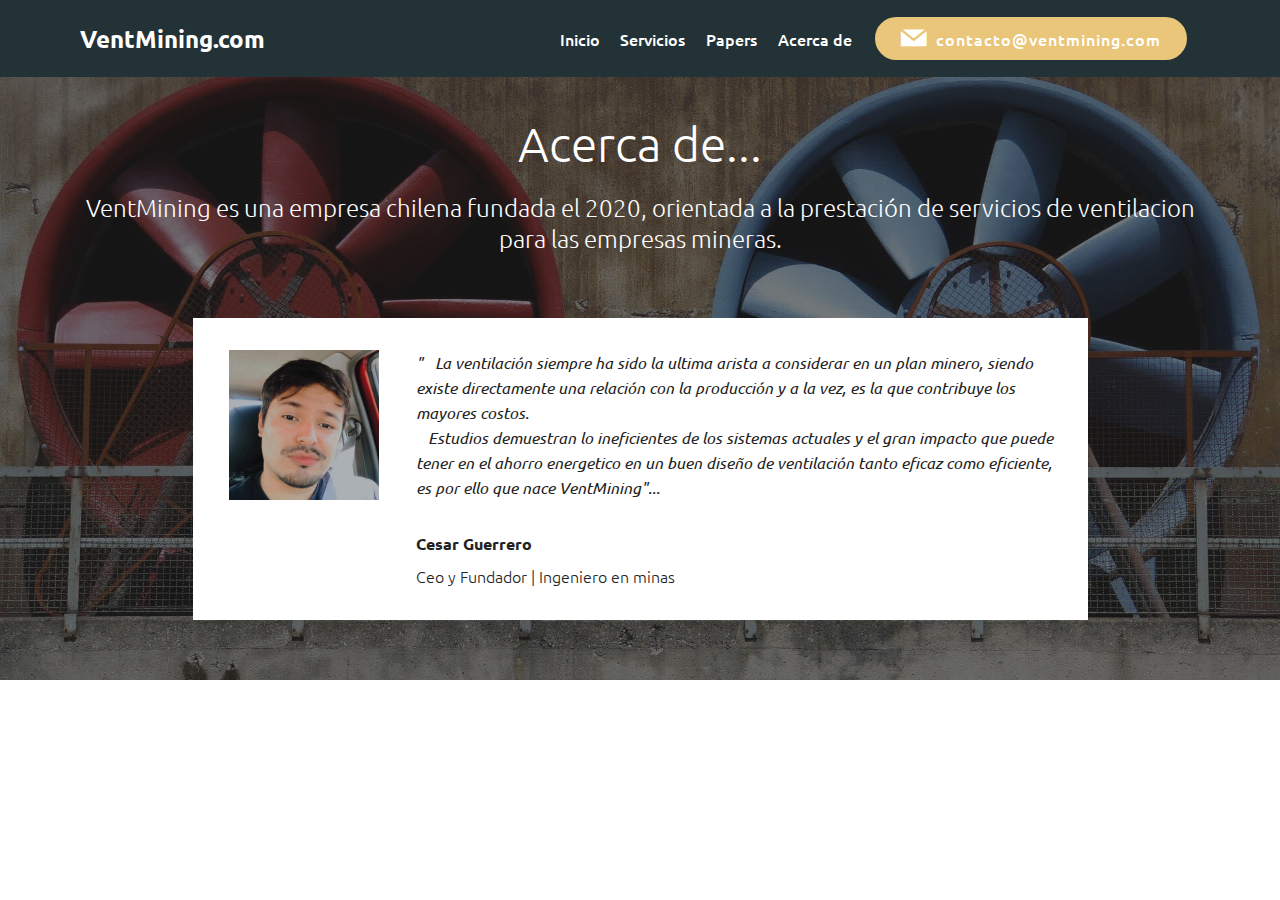
==== commit 16e5e1d8: "create github pages" ====
--- a/about.html
+++ b/about.html
@@ -57,7 +57,7 @@
     </nav>
 </section>
 
-<section class="engine"><a href="https://mobirise.info/s">bootstrap theme</a></section><section class="testimonials4 cid-s4YZxVuH2u" id="testimonials4-1f">
+<section class="engine"><a href="https://mobirise.info/l">free web templates</a></section><section class="testimonials4 cid-s4YZxVuH2u" id="testimonials4-1f">
 
   
 
@@ -65,11 +65,9 @@
   </div>
   <div class="container">
     <h2 class="pb-3 mbr-fonts-style mbr-white align-center display-2">
-        WHAT OUR FANTASTIC USERS SAY
-    </h2>
+        Acerca de...</h2>
     <h3 class="mbr-section-subtitle mbr-light pb-3 mbr-fonts-style mbr-white align-center display-5">
-        Click any text to edit or style it. Click blue "Gear" icon in the top right corner to hide/show images, titles and change the amount items or the block and cards background.
-    </h3>
+        VentMining es una empresa chilena fundada el 2020, orientada a la prestación de servicios de ventilacion para las empresas mineras.</h3>
     <div class="col-md-10 testimonials-container"> 
       
 
@@ -78,21 +76,18 @@
         <div class="user row">
           <div class="col-lg-3 col-md-4">
             <div class="user_image">
-              <img src="assets/images/face2.jpg">
+              <img src="assets/images/101483977-250201273089317-2301269285655281664-n-300x300.jpg" alt="" title="">
             </div>
           </div>
           <div class="testimonials-caption col-lg-9 col-md-8">
             <div class="user_text ">
               <p class="mbr-fonts-style  display-7">
-                 <em>"Lorem ipsum dolor sit amet, consectetur adipisicing elit. Vitae nostrum, quos voluptas fugiat blanditiis, temporibus expedita cumque doloribus ea, officiis consequuntur repellat minus ad veritatis? Facere similique accusamus, accusantium sunt!"</em>
-              </p>
+                 <em>" &nbsp; La ventilación siempre ha sido la ultima arista a considerar en un plan minero, siendo existe directamente una relación con la producción y a la vez, es la que contribuye los mayores costos. </em><br><em>&nbsp; &nbsp;Estudios demuestran lo ineficientes de los sistemas actuales y el gran impacto que puede tener en el ahorro energetico en un buen diseño de ventilación tanto eficaz como eficiente, es por ello que nace VentMining"...</em></p>
             </div>
             <div class="user_name mbr-bold mbr-fonts-style align-left pt-3 display-7">
-                 Helen
-            </div>
+                 Cesar Guerrero</div>
             <div class="user_desk mbr-light mbr-fonts-style align-left pt-2 display-7">
-                 DESIGNER
-            </div>
+                 Ceo y Fundador | Ingeniero en minas&nbsp;</div>
           </div>
         </div>
       </div></div>
--- a/assets/mobirise/css/mbr-additional.css
+++ b/assets/mobirise/css/mbr-additional.css
@@ -1106,7 +1106,7 @@
   color: #767676 !important;
 }
 .cid-s4YL0VQu19 {
-  background-image: url("../../../assets/images/background4.jpg");
+  background-image: url("../../../assets/images/mbr-1-1920x1275.jpg");
 }
 .cid-s4Kd18qFZy .navbar {
   background: #233237;
@@ -1941,6 +1941,55 @@
 .cid-s4Kd18qFZy .dropdown-item:hover {
   color: #767676 !important;
 }
+.cid-s4Zc0HtB3F {
+  padding-top: 105px;
+  padding-bottom: 30px;
+  background-color: #ffffff;
+}
+.cid-s4Zc0HtB3F .mbr-section-subtitle {
+  color: #767676;
+}
+.cid-s4Zc0HtB3F .btn {
+  margin: 0 0 .5rem 0;
+}
+.cid-s4Zbtm5QXH {
+  padding-top: 120px;
+  padding-bottom: 0px;
+  background-color: #ffffff;
+}
+.cid-s4Zbtm5QXH .counter-container {
+  color: #767676;
+}
+.cid-s4Zbtm5QXH .counter-container ol {
+  margin-bottom: 0;
+  counter-reset: myCounter;
+}
+.cid-s4Zbtm5QXH .counter-container ol li {
+  margin-bottom: 1rem;
+}
+.cid-s4Zbtm5QXH .counter-container ol li {
+  list-style: none;
+  padding-left: .5rem;
+  position: relative;
+}
+.cid-s4Zbtm5QXH .counter-container ol li:before {
+  position: absolute;
+  left: -56px;
+  margin-top: -10px;
+  counter-increment: myCounter;
+  content: counter(myCounter);
+  display: inline-block;
+  text-align: center;
+  margin: 5px 10px;
+  line-height: 40px;
+  transition: all .2s;
+  color: #ffffff;
+  background: #149dcc;
+  width: 40px;
+  height: 40px;
+  border-radius: 50%;
+  border-radius: 0;
+}
 .cid-s4Kd18qFZy .navbar {
   background: #233237;
   transition: none;
@@ -2339,7 +2388,7 @@
 .cid-s4YZxVuH2u {
   padding-top: 120px;
   padding-bottom: 60px;
-  background-image: url("../../../assets/images/background3.jpg");
+  background-image: url("../../../assets/images/mbr-1-1920x1275.jpg");
 }
 .cid-s4YZxVuH2u .testimonials-container {
   margin: 0 auto;
--- a/assets/mobirise/css/mbr-additional.css
+++ b/assets/mobirise/css/mbr-additional.css
@@ -1106,7 +1106,7 @@
   color: #767676 !important;
 }
 .cid-s4YL0VQu19 {
-  background-image: url("../../../assets/images/background4.jpg");
+  background-image: url("../../../assets/images/mbr-1-1920x1275.jpg");
 }
 .cid-s4Kd18qFZy .navbar {
   background: #233237;
@@ -1941,6 +1941,55 @@
 .cid-s4Kd18qFZy .dropdown-item:hover {
   color: #767676 !important;
 }
+.cid-s4Zc0HtB3F {
+  padding-top: 105px;
+  padding-bottom: 30px;
+  background-color: #ffffff;
+}
+.cid-s4Zc0HtB3F .mbr-section-subtitle {
+  color: #767676;
+}
+.cid-s4Zc0HtB3F .btn {
+  margin: 0 0 .5rem 0;
+}
+.cid-s4Zbtm5QXH {
+  padding-top: 120px;
+  padding-bottom: 0px;
+  background-color: #ffffff;
+}
+.cid-s4Zbtm5QXH .counter-container {
+  color: #767676;
+}
+.cid-s4Zbtm5QXH .counter-container ol {
+  margin-bottom: 0;
+  counter-reset: myCounter;
+}
+.cid-s4Zbtm5QXH .counter-container ol li {
+  margin-bottom: 1rem;
+}
+.cid-s4Zbtm5QXH .counter-container ol li {
+  list-style: none;
+  padding-left: .5rem;
+  position: relative;
+}
+.cid-s4Zbtm5QXH .counter-container ol li:before {
+  position: absolute;
+  left: -56px;
+  margin-top: -10px;
+  counter-increment: myCounter;
+  content: counter(myCounter);
+  display: inline-block;
+  text-align: center;
+  margin: 5px 10px;
+  line-height: 40px;
+  transition: all .2s;
+  color: #ffffff;
+  background: #149dcc;
+  width: 40px;
+  height: 40px;
+  border-radius: 50%;
+  border-radius: 0;
+}
 .cid-s4Kd18qFZy .navbar {
   background: #233237;
   transition: none;
@@ -2339,7 +2388,7 @@
 .cid-s4YZxVuH2u {
   padding-top: 120px;
   padding-bottom: 60px;
-  background-image: url("../../../assets/images/background3.jpg");
+  background-image: url("../../../assets/images/mbr-1-1920x1275.jpg");
 }
 .cid-s4YZxVuH2u .testimonials-container {
   margin: 0 auto;
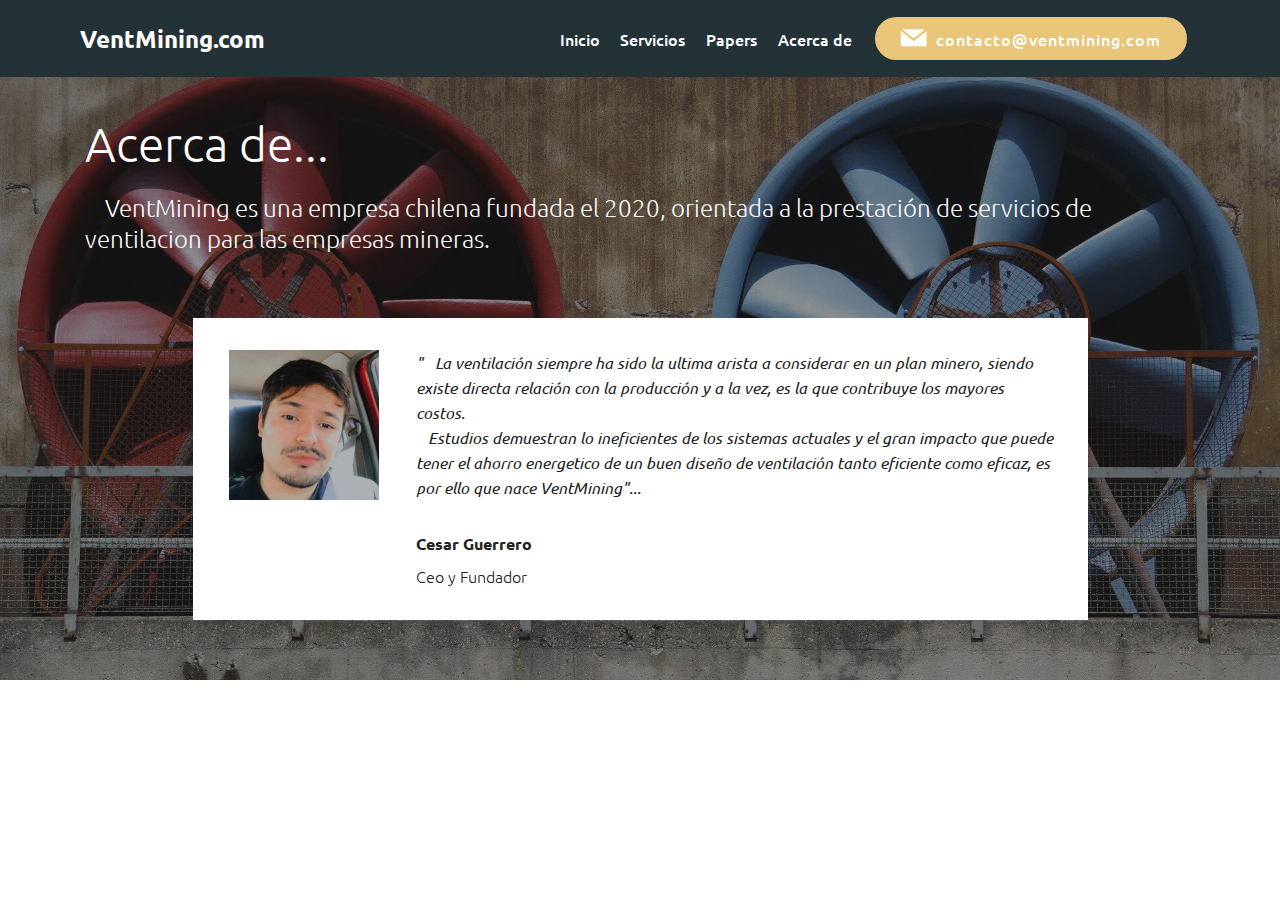
==== commit fde92d75: "create github pages" ====
--- a/about.html
+++ b/about.html
@@ -57,17 +57,16 @@
     </nav>
 </section>
 
-<section class="engine"><a href="https://mobirise.info/l">free web templates</a></section><section class="testimonials4 cid-s4YZxVuH2u" id="testimonials4-1f">
+<section class="engine"><a href="https://mobirise.info/o">free portfolio web templates</a></section><section class="testimonials4 cid-s4YZxVuH2u" id="testimonials4-1f">
 
   
 
-  <div class="mbr-overlay" style="opacity: 0.6; background-color: rgb(35, 35, 35);">
+  <div class="mbr-overlay" style="opacity: 0.5; background-color: rgb(35, 35, 35);">
   </div>
   <div class="container">
     <h2 class="pb-3 mbr-fonts-style mbr-white align-center display-2">
         Acerca de...</h2>
-    <h3 class="mbr-section-subtitle mbr-light pb-3 mbr-fonts-style mbr-white align-center display-5">
-        VentMining es una empresa chilena fundada el 2020, orientada a la prestación de servicios de ventilacion para las empresas mineras.</h3>
+    <h3 class="mbr-section-subtitle mbr-light pb-3 mbr-fonts-style mbr-white align-center display-5">&nbsp; &nbsp; VentMining es una empresa chilena fundada el 2020, orientada a la prestación de servicios de ventilacion para las empresas mineras.</h3>
     <div class="col-md-10 testimonials-container"> 
       
 
@@ -82,12 +81,12 @@
           <div class="testimonials-caption col-lg-9 col-md-8">
             <div class="user_text ">
               <p class="mbr-fonts-style  display-7">
-                 <em>" &nbsp; La ventilación siempre ha sido la ultima arista a considerar en un plan minero, siendo existe directamente una relación con la producción y a la vez, es la que contribuye los mayores costos. </em><br><em>&nbsp; &nbsp;Estudios demuestran lo ineficientes de los sistemas actuales y el gran impacto que puede tener en el ahorro energetico en un buen diseño de ventilación tanto eficaz como eficiente, es por ello que nace VentMining"...</em></p>
+                 <em>" &nbsp; La ventilación siempre ha sido la ultima arista a considerar en un plan minero, siendo existe directa relación con la producción y a la vez, es la que contribuye los mayores costos. </em><br><em>&nbsp; &nbsp;Estudios demuestran lo ineficientes de los sistemas actuales y el gran impacto que puede tener el ahorro energetico de un buen diseño de ventilación tanto eficiente como eficaz, es por ello que nace VentMining"...</em></p>
             </div>
             <div class="user_name mbr-bold mbr-fonts-style align-left pt-3 display-7">
                  Cesar Guerrero</div>
             <div class="user_desk mbr-light mbr-fonts-style align-left pt-2 display-7">
-                 Ceo y Fundador | Ingeniero en minas&nbsp;</div>
+                 Ceo y Fundador <br></div>
           </div>
         </div>
       </div></div>
--- a/assets/mobirise/css/mbr-additional.css
+++ b/assets/mobirise/css/mbr-additional.css
@@ -1953,7 +1953,7 @@
   margin: 0 0 .5rem 0;
 }
 .cid-s4Zbtm5QXH {
-  padding-top: 120px;
+  padding-top: 15px;
   padding-bottom: 0px;
   background-color: #ffffff;
 }
@@ -2430,3 +2430,9 @@
     padding: 0 2rem 2rem 2rem !important;
   }
 }
+.cid-s4YZxVuH2u .mbr-section-subtitle {
+  text-align: left;
+}
+.cid-s4YZxVuH2u H2 {
+  text-align: left;
+}
--- a/assets/mobirise/css/mbr-additional.css
+++ b/assets/mobirise/css/mbr-additional.css
@@ -1953,7 +1953,7 @@
   margin: 0 0 .5rem 0;
 }
 .cid-s4Zbtm5QXH {
-  padding-top: 120px;
+  padding-top: 15px;
   padding-bottom: 0px;
   background-color: #ffffff;
 }
@@ -2430,3 +2430,9 @@
     padding: 0 2rem 2rem 2rem !important;
   }
 }
+.cid-s4YZxVuH2u .mbr-section-subtitle {
+  text-align: left;
+}
+.cid-s4YZxVuH2u H2 {
+  text-align: left;
+}
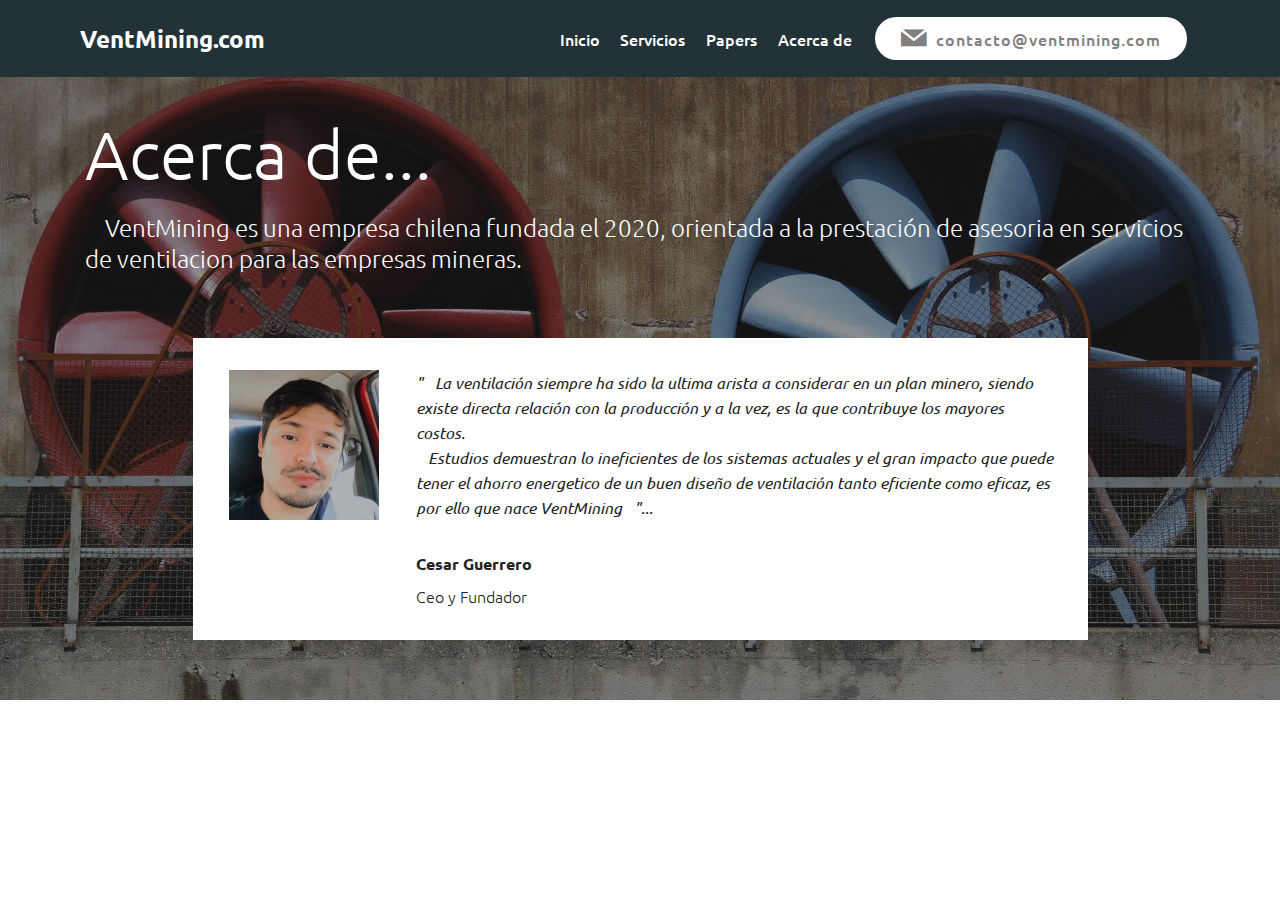
==== commit 038485fb: "create github pages" ====
--- a/about.html
+++ b/about.html
@@ -49,24 +49,24 @@
                     <a class="nav-link link text-white display-4" href="index.html" aria-expanded="false">
                         Inicio</a>
                 </li><li class="nav-item"><a class="nav-link link text-white display-4" href="services.html" aria-expanded="false">
-                        Servicios</a></li><li class="nav-item"><a class="nav-link link text-white display-4" href="page2.html" aria-expanded="false">
-                        Papers</a></li><li class="nav-item"><a class="nav-link link text-white display-4" href="page3.html" aria-expanded="false">
+                        Servicios</a></li><li class="nav-item"><a class="nav-link link text-white display-4" href="papers.html" aria-expanded="false">
+                        Papers</a></li><li class="nav-item"><a class="nav-link link text-white display-4" href="about.html" aria-expanded="false">
                         Acerca de</a></li></ul>
-            <div class="navbar-buttons mbr-section-btn"><a class="btn btn-sm btn-info display-4" href="mailto:cesguerrero@icloud.com"><span class="socicon socicon-mail mbr-iconfont mbr-iconfont-btn"></span>contacto@ventmining.com</a></div>
+            <div class="navbar-buttons mbr-section-btn"><a class="btn btn-sm btn-white display-4" href="mailto:cesguerrero@icloud.com"><span class="socicon socicon-mail mbr-iconfont mbr-iconfont-btn"></span>contacto@ventmining.com</a></div>
         </div>
     </nav>
 </section>
 
-<section class="engine"><a href="https://mobirise.info/o">free portfolio web templates</a></section><section class="testimonials4 cid-s4YZxVuH2u" id="testimonials4-1f">
+<section class="engine"><a href="https://mobirise.info/o">free portfolio site templates</a></section><section class="testimonials4 cid-s4YZxVuH2u" id="testimonials4-1f">
 
   
 
   <div class="mbr-overlay" style="opacity: 0.5; background-color: rgb(35, 35, 35);">
   </div>
   <div class="container">
-    <h2 class="pb-3 mbr-fonts-style mbr-white align-center display-2">
+    <h2 class="pb-3 mbr-fonts-style mbr-white align-center display-1">
         Acerca de...</h2>
-    <h3 class="mbr-section-subtitle mbr-light pb-3 mbr-fonts-style mbr-white align-center display-5">&nbsp; &nbsp; VentMining es una empresa chilena fundada el 2020, orientada a la prestación de servicios de ventilacion para las empresas mineras.</h3>
+    <h3 class="mbr-section-subtitle mbr-light pb-3 mbr-fonts-style mbr-white align-center display-5">&nbsp; &nbsp; VentMining es una empresa chilena fundada el 2020, orientada a la prestación de asesoria en servicios de ventilacion para las empresas mineras.</h3>
     <div class="col-md-10 testimonials-container"> 
       
 
@@ -81,7 +81,7 @@
           <div class="testimonials-caption col-lg-9 col-md-8">
             <div class="user_text ">
               <p class="mbr-fonts-style  display-7">
-                 <em>" &nbsp; La ventilación siempre ha sido la ultima arista a considerar en un plan minero, siendo existe directa relación con la producción y a la vez, es la que contribuye los mayores costos. </em><br><em>&nbsp; &nbsp;Estudios demuestran lo ineficientes de los sistemas actuales y el gran impacto que puede tener el ahorro energetico de un buen diseño de ventilación tanto eficiente como eficaz, es por ello que nace VentMining"...</em></p>
+                 <em>" &nbsp; La ventilación siempre ha sido la ultima arista a considerar en un plan minero, siendo existe directa relación con la producción y a la vez, es la que contribuye los mayores costos. </em><br><em>&nbsp; &nbsp;Estudios demuestran lo ineficientes de los sistemas actuales y el gran impacto que puede tener el ahorro energetico de un buen diseño de ventilación tanto eficiente como eficaz, es por ello que nace VentMining &nbsp; "...</em></p>
             </div>
             <div class="user_name mbr-bold mbr-fonts-style align-left pt-3 display-7">
                  Cesar Guerrero</div>
--- a/assets/mobirise/css/mbr-additional.css
+++ b/assets/mobirise/css/mbr-additional.css
@@ -1951,6 +1951,9 @@
 }
 .cid-s4Zc0HtB3F .btn {
   margin: 0 0 .5rem 0;
+}
+.cid-s4Zc0HtB3F H2 {
+  text-align: left;
 }
 .cid-s4Zbtm5QXH {
   padding-top: 15px;
--- a/assets/mobirise/css/mbr-additional.css
+++ b/assets/mobirise/css/mbr-additional.css
@@ -1951,6 +1951,9 @@
 }
 .cid-s4Zc0HtB3F .btn {
   margin: 0 0 .5rem 0;
+}
+.cid-s4Zc0HtB3F H2 {
+  text-align: left;
 }
 .cid-s4Zbtm5QXH {
   padding-top: 15px;
